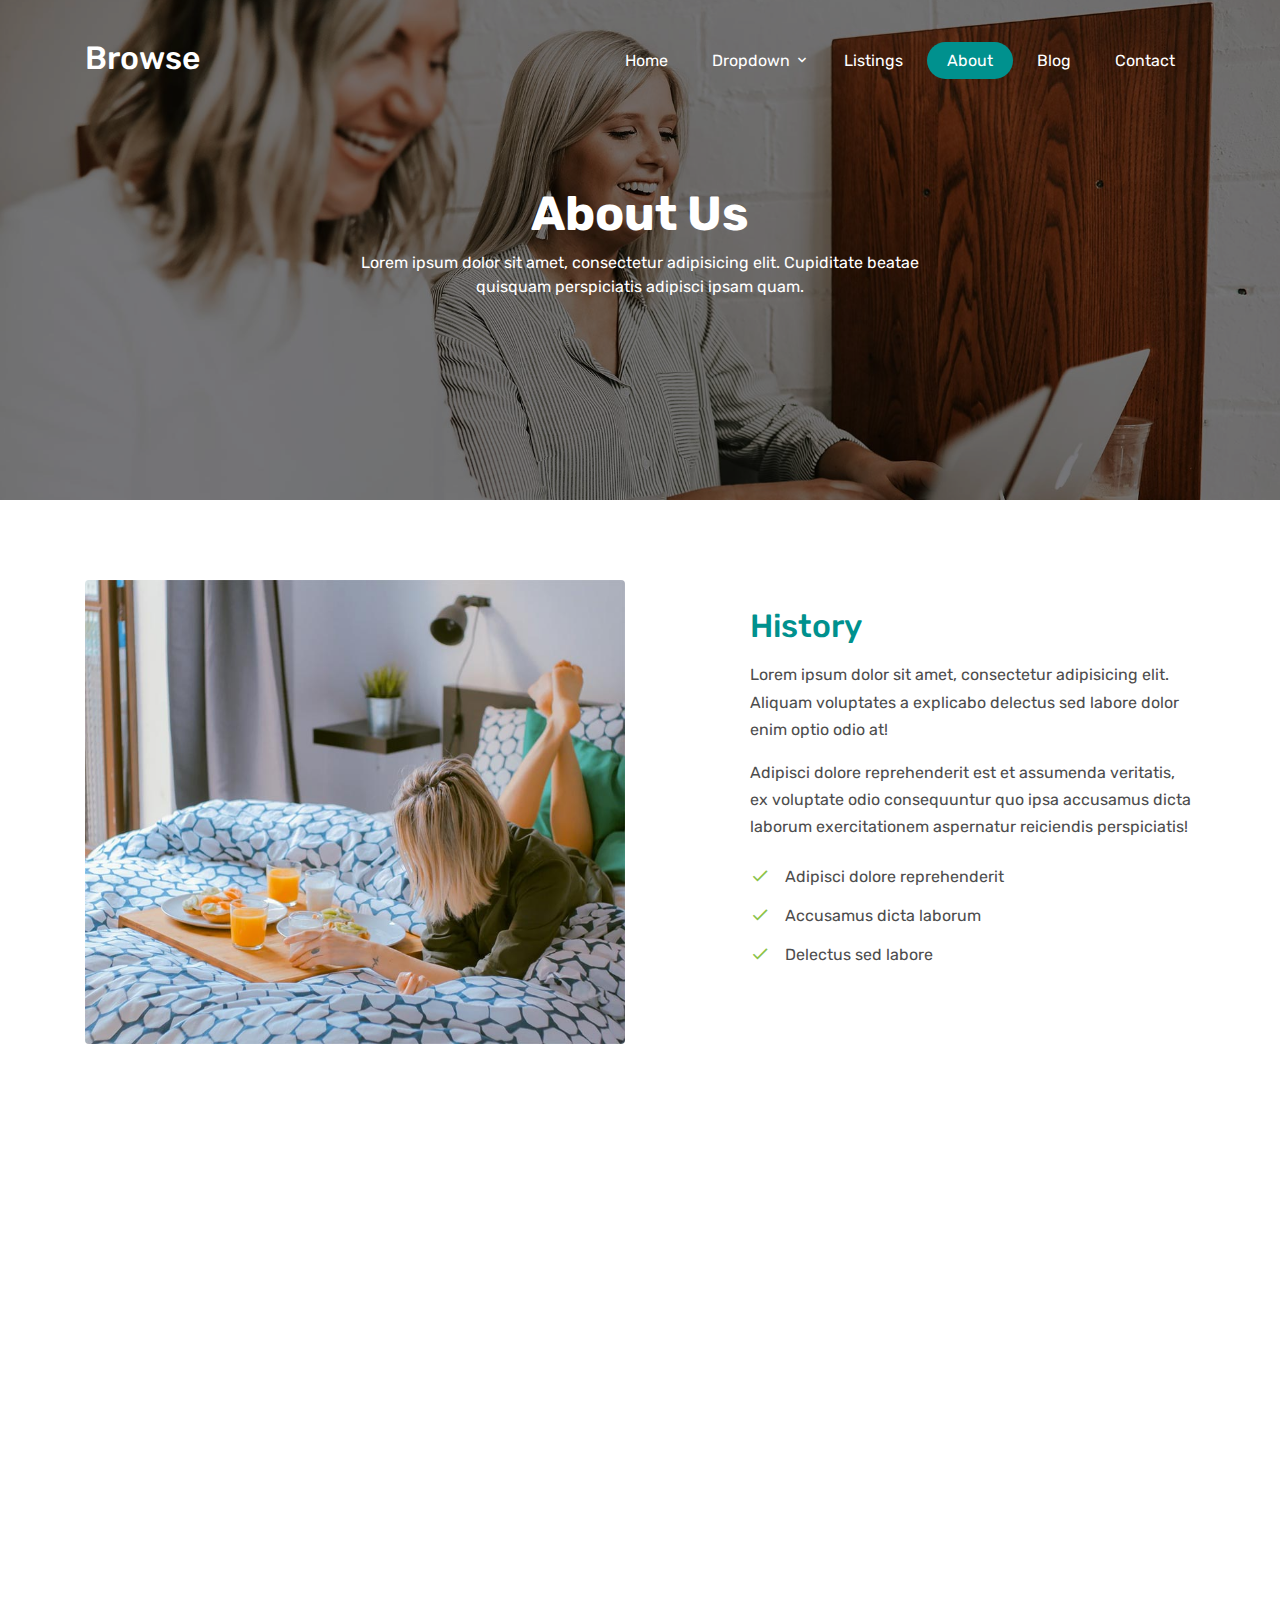
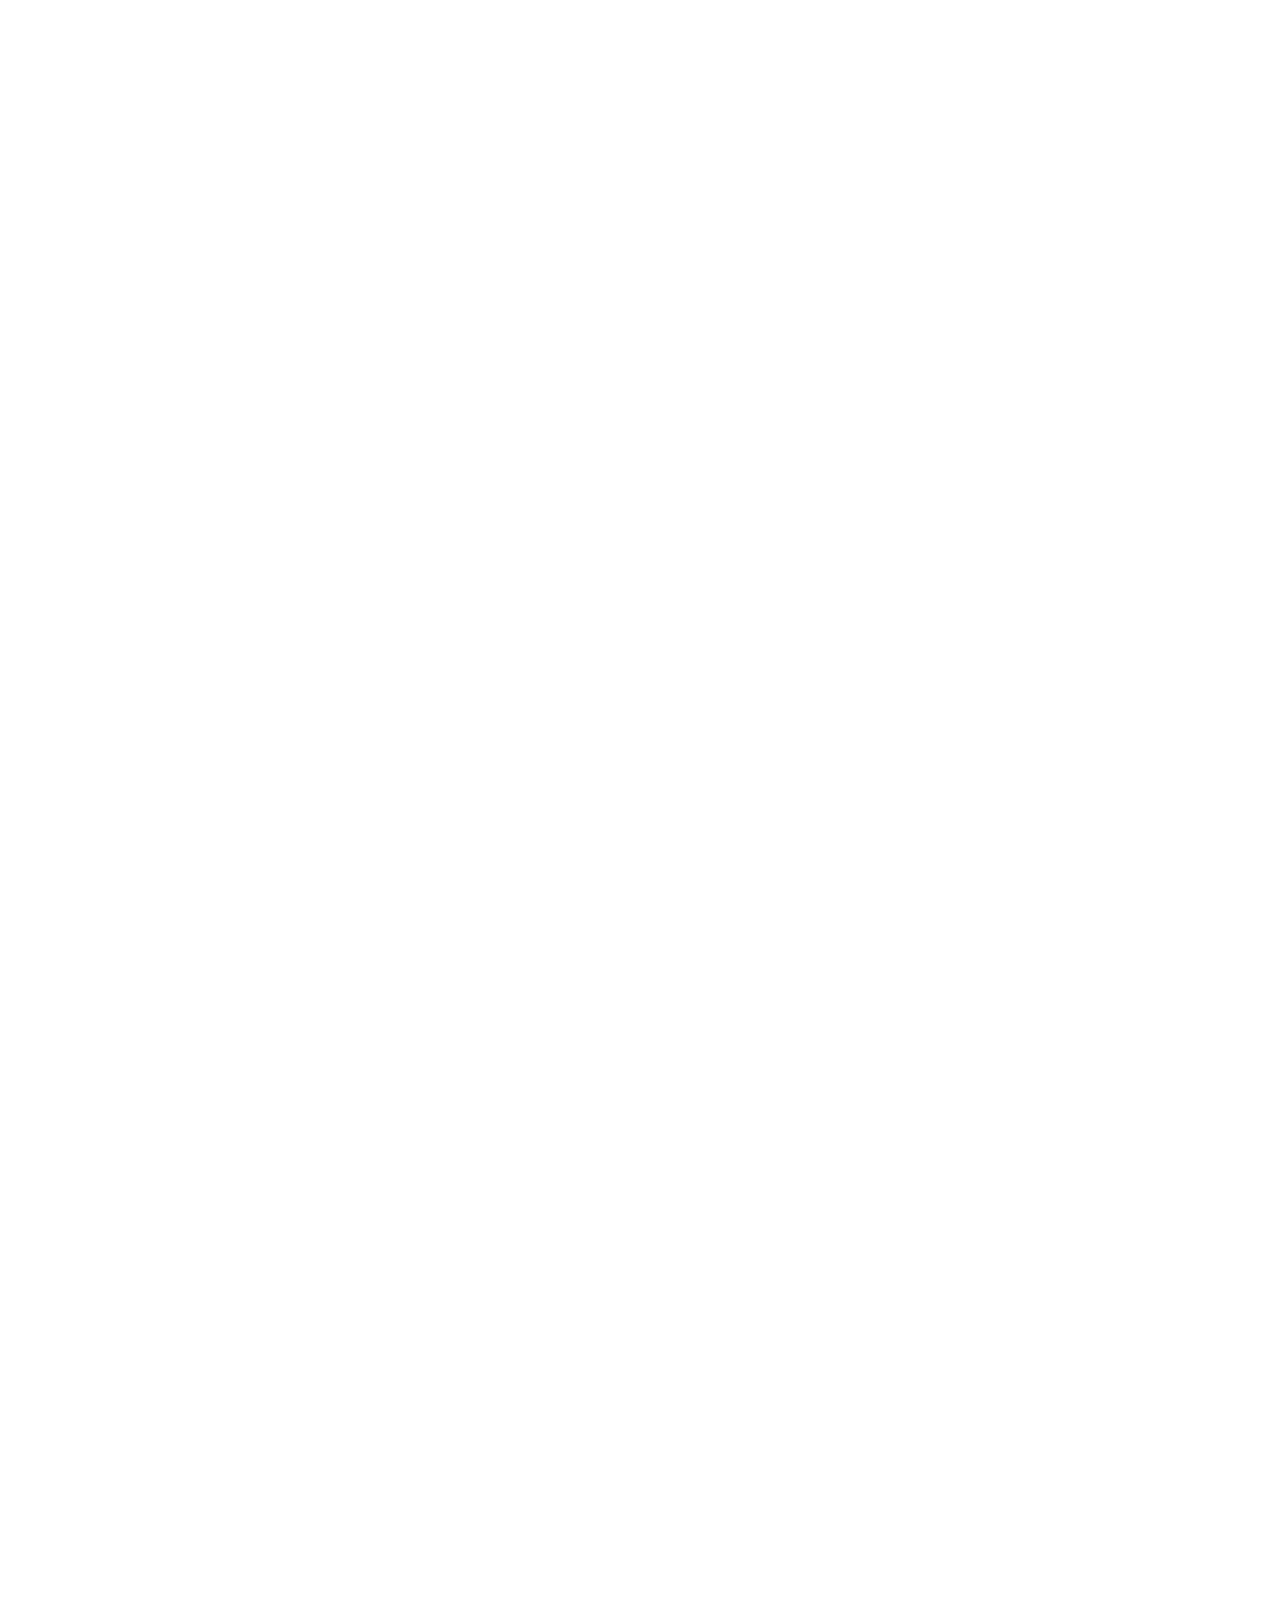
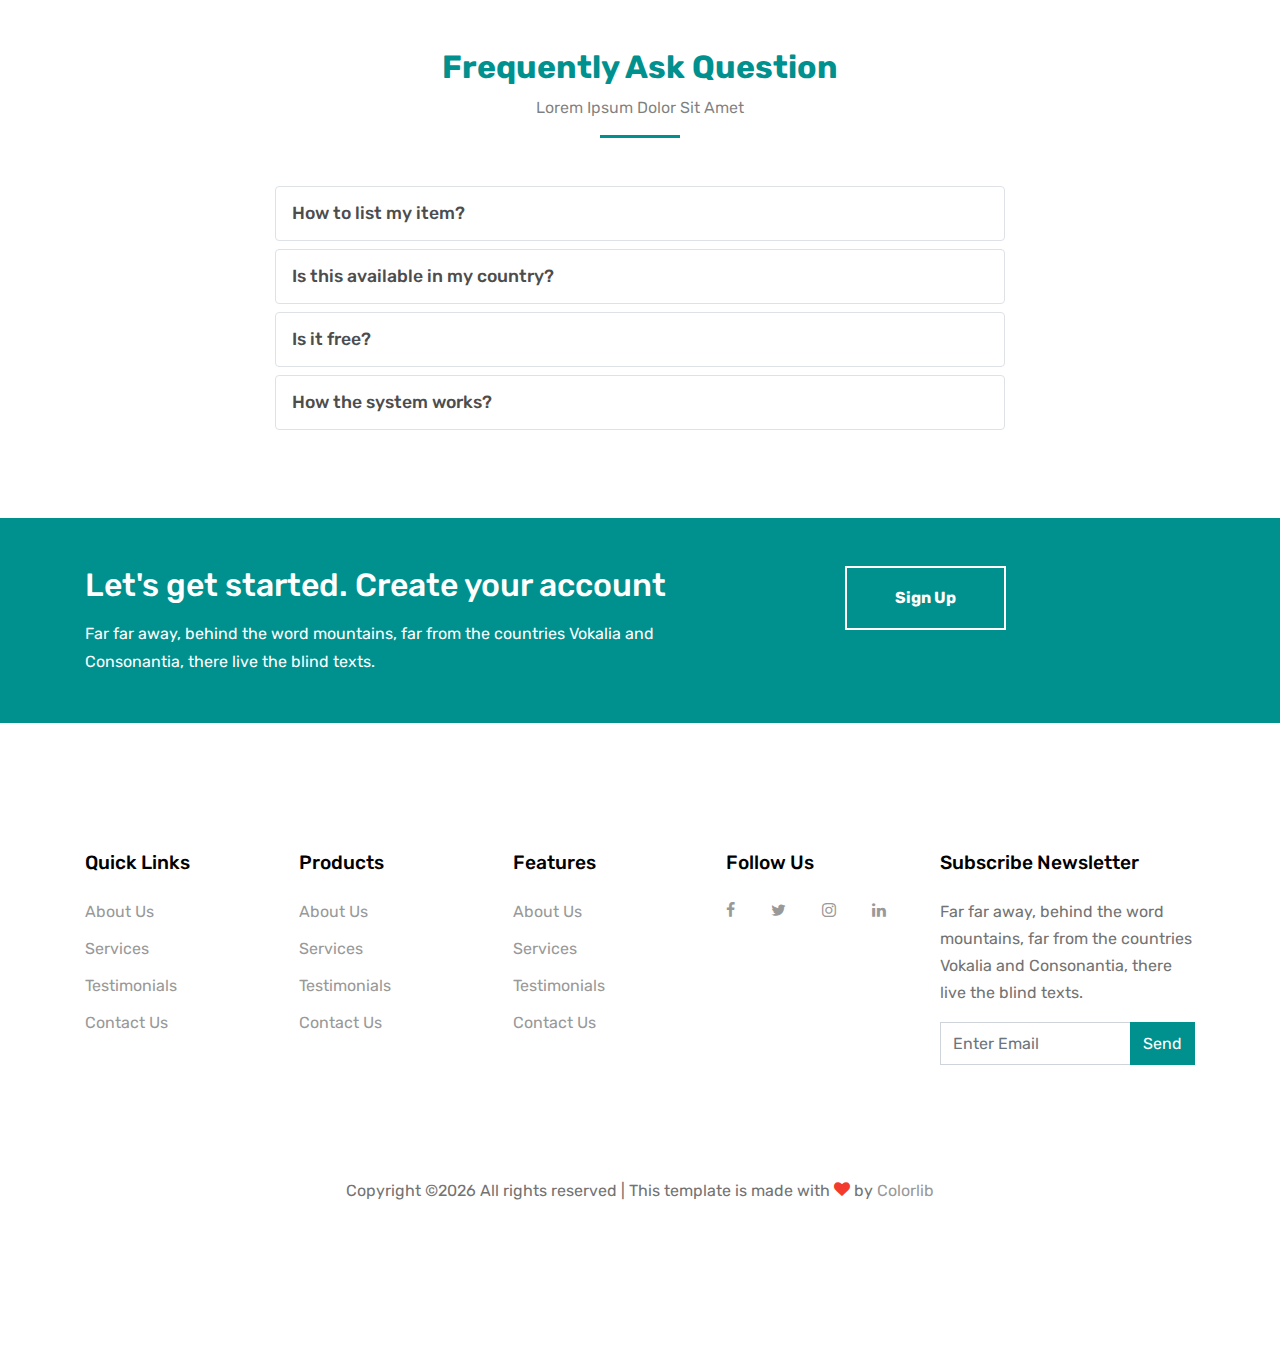
==== about.html @ 7c57302f "Push branch" ====
<!DOCTYPE html>
<html lang="en">
  <head>
    <title>Blog</title>
    <meta charset="utf-8">
    <meta name="viewport" content="width=device-width, initial-scale=1, shrink-to-fit=no">

    <link href="https://fonts.googleapis.com/css?family=Rubik:400,700" rel="stylesheet">

    <link rel="stylesheet" href="fonts/icomoon/style.css">

    <link rel="stylesheet" href="css/bootstrap.min.css">
    <link rel="stylesheet" href="css/magnific-popup.css">
    <link rel="stylesheet" href="css/jquery-ui.css">
    <link rel="stylesheet" href="css/owl.carousel.min.css">
    <link rel="stylesheet" href="css/owl.theme.default.min.css">

    <link rel="stylesheet" href="css/bootstrap-datepicker.css">

    <link rel="stylesheet" href="fonts/flaticon/font/flaticon.css">

    <link rel="stylesheet" href="css/aos.css">
    <link rel="stylesheet" href="css/rangeslider.css">

    <link rel="stylesheet" href="css/style.css">
    
  </head>
  <body>
  
  <div class="site-wrap">

    <div class="site-mobile-menu">
      <div class="site-mobile-menu-header">
        <div class="site-mobile-menu-close mt-3">
          <span class="icon-close2 js-menu-toggle"></span>
        </div>
      </div>
      <div class="site-mobile-menu-body"></div>
    </div>
    
    <header class="site-navbar" role="banner">

      <div class="container">
        <div class="row align-items-center">
          
          <div class="col-11 col-xl-2">
            <h1 class="mb-0 site-logo"><a href="index.html" class="text-white h2 mb-0">Browse</a></h1>
          </div>
          <div class="col-12 col-md-10 d-none d-xl-block">
            <nav class="site-navigation position-relative text-right" role="navigation">

              <ul class="site-menu js-clone-nav mr-auto d-none d-lg-block">
                <li><a href="index.html"><span>Home</span></a></li>
                <li class="has-children">
                  <a href="about.html"><span>Dropdown</span></a>
                  <ul class="dropdown arrow-top">
                    <li><a href="#">Menu One</a></li>
                    <li><a href="#">Menu Two</a></li>
                    <li><a href="#">Menu Three</a></li>
                    <li class="has-children">
                      <a href="#">Dropdown</a>
                      <ul class="dropdown">
                        <li><a href="#">Menu One</a></li>
                        <li><a href="#">Menu Two</a></li>
                        <li><a href="#">Menu Three</a></li>
                        <li><a href="#">Menu Four</a></li>
                      </ul>
                    </li>
                  </ul>
                </li>
                <li><a href="listings.html"><span>Listings</span></a></li>
                <li class="active"><a href="about.html"><span>About</span></a></li>
                <li><a href="blog.html"><span>Blog</span></a></li>
                <li><a href="contact.html"><span>Contact</span></a></li>
              </ul>
            </nav>
          </div>


          <div class="d-inline-block d-xl-none ml-md-0 mr-auto py-3" style="position: relative; top: 3px;"><a href="#" class="site-menu-toggle js-menu-toggle text-white"><span class="icon-menu h3"></span></a></div>

          </div>

        </div>
      </div>
      
    </header>

  

    <div class="site-blocks-cover inner-page-cover overlay" style="background-image: url(images/hero_1.jpg);" data-aos="fade" data-stellar-background-ratio="0.5">
      <div class="container">
        <div class="row align-items-center justify-content-center text-center">

          <div class="col-md-10" data-aos="fade-up" data-aos-delay="400">
            
            
            <div class="row justify-content-center">
              <div class="col-md-8 text-center">
                <h1>About Us</h1>
                <p data-aos="fade-up" data-aos-delay="100">Lorem ipsum dolor sit amet, consectetur adipisicing elit. Cupiditate beatae quisquam perspiciatis adipisci ipsam quam.</p>
              </div>
            </div>

            
          </div>
        </div>
      </div>
    </div>  

    <div class="site-section">
      <div class="container">
        <div class="row align-items-center">
          <div class="col-md-6">
            <img src="images/img_1.jpg" alt="Image" class="img-fluid rounded">
          </div>
          <div class="col-md-5 ml-auto">
            <h2 class="text-primary mb-3">History</h2>
            <p>Lorem ipsum dolor sit amet, consectetur adipisicing elit. Aliquam voluptates a explicabo delectus sed labore dolor enim optio odio at!</p>
            <p class="mb-4">Adipisci dolore reprehenderit est et assumenda veritatis, ex voluptate odio consequuntur quo ipsa accusamus dicta laborum exercitationem aspernatur reiciendis perspiciatis!</p>

            <ul class="ul-check list-unstyled success">
              <li>Adipisci dolore reprehenderit</li>
              <li>Accusamus dicta laborum</li>
              <li>Delectus sed labore</li>
            </ul>
          </div>
        </div>
      </div>
    </div>
    
    
    

    <div class="site-section "  data-aos="fade">
      <div class="container">
        <div class="row mb-5">
          <div class="col-md-8" >
            <h3>Far far away, behind the word mountains, far from the countries Vokalia and Consonantia, there live the blind texts.</h3>
          </div>
        </div>
        <div class="row mb-3">
          <div class="col-md-4 mx-auto">
            <h3>Who We Are</h3>
          </div>
        </div>
        <div class="row mb-5">
          <div class="col-md-4 ml-auto">
            <p>Far far away, behind the word mountains, far from the countries Vokalia and Consonantia, there live the blind texts. Separated they live in Bookmarksgrove right at the coast of the Semantics, a large language ocean.</p>
          </div>
          <div class="col-md-4">
            <p>A small river named Duden flows by their place and supplies it with the necessary regelialia. It is a paradisematic country, in which roasted parts of sentences fly into your mouth.</p>
          </div>
        </div>

        <div class="row mb-5">
          <div class="col-md-4 text-left border-primary">
            <h2 class="font-weight-light text-primary">Our Team</h2>
            <p class="color-black-opacity-5">Separated they live in Bookmarksgrove right at the coast of the Semantics, a large language ocean.</p>
          </div>
        </div>
        <div class="row">
          <div class="col-md-6 col-lg-6 mb-4 mb-lg-5">
            <img src="images/person_1.jpg" alt="Image" class="img-fluid mb-3">
            <h3 class="h4">Susan Horton</h3>
            <p class="caption text-primary">Founder</p>
            <p>Far far away, behind the word mountains, far from the countries Vokalia and Consonantia, there live the blind texts. Separated they live in Bookmarksgrove right at the coast of the Semantics, a large language ocean.</p>
          </div>
          <div class="col-md-6 col-lg-6 mb-4 mb-lg-5 mt-md-5">
            <img src="images/person_2.jpg" alt="Image" class="img-fluid mb-3">
            <h3 class="h4">Jonathan Kennedy</h3>
            <p class="caption text-primary">Founder</p>
            <p>A small river named Duden flows by their place and supplies it with the necessary regelialia. It is a paradisematic country, in which roasted parts of sentences fly into your mouth.</p>
          </div>
          <div class="col-md-6 col-lg-6 mb-4 mb-lg-5">
            <img src="images/person_3.jpg" alt="Image" class="img-fluid mb-3">
            <h3 class="h4">Gordon Meyer</h3>
            <p class="caption text-primary">Lead Developer</p>
          </div>
          <div class="col-md-6 col-lg-6 mb-4 mb-lg-5 mt-md-5">
            <img src="images/person_4.jpg" alt="Image" class="img-fluid mb-3">
            <h3 class="h4">Doug Hale Kennedy</h3>
            <p class="caption text-primary">ProjectManager</p>
          </div>
        </div>

      </div>
    </div>

    
    
    <div class="site-section">
      <div class="container">
        <div class="row justify-content-center mb-5">
          <div class="col-md-7 text-center border-primary">
            <h2 class="font-weight-light text-primary">Frequently Ask Question</h2>
            <p class="color-black-opacity-5">Lorem Ipsum Dolor Sit Amet</p>
          </div>
        </div>


        <div class="row justify-content-center">
          <div class="col-8">
            <div class="border p-3 rounded mb-2">
              <a data-toggle="collapse" href="#collapse-1" role="button" aria-expanded="false" aria-controls="collapse-1" class="accordion-item h5 d-block mb-0">How to list my item?</a>

              <div class="collapse" id="collapse-1">
                <div class="pt-2">
                  <p class="mb-0">Lorem ipsum dolor sit amet, consectetur adipisicing elit. Corrupti esse voluptates deleniti, ratione, suscipit quam cumque beatae, enim mollitia voluptatum velit excepturi possimus odio dolore molestiae officiis aspernatur provident praesentium.</p>
                </div>
              </div>
            </div>

            <div class="border p-3 rounded mb-2">
              <a data-toggle="collapse" href="#collapse-4" role="button" aria-expanded="false" aria-controls="collapse-4" class="accordion-item h5 d-block mb-0">Is this available in my country?</a>

              <div class="collapse" id="collapse-4">
                <div class="pt-2">
                  <p class="mb-0">Lorem ipsum dolor sit amet, consectetur adipisicing elit. Corrupti esse voluptates deleniti, ratione, suscipit quam cumque beatae, enim mollitia voluptatum velit excepturi possimus odio dolore molestiae officiis aspernatur provident praesentium.</p>
                </div>
              </div>
            </div>

            <div class="border p-3 rounded mb-2">
              <a data-toggle="collapse" href="#collapse-2" role="button" aria-expanded="false" aria-controls="collapse-2" class="accordion-item h5 d-block mb-0">Is it free?</a>

              <div class="collapse" id="collapse-2">
                <div class="pt-2">
                  <p class="mb-0">Lorem ipsum dolor sit amet, consectetur adipisicing elit. Corrupti esse voluptates deleniti, ratione, suscipit quam cumque beatae, enim mollitia voluptatum velit excepturi possimus odio dolore molestiae officiis aspernatur provident praesentium.</p>
                </div>
              </div>
            </div>

            <div class="border p-3 rounded mb-2">
              <a data-toggle="collapse" href="#collapse-3" role="button" aria-expanded="false" aria-controls="collapse-3" class="accordion-item h5 d-block mb-0">How the system works?</a>

              <div class="collapse" id="collapse-3">
                <div class="pt-2">
                  <p class="mb-0">Lorem ipsum dolor sit amet, consectetur adipisicing elit. Corrupti esse voluptates deleniti, ratione, suscipit quam cumque beatae, enim mollitia voluptatum velit excepturi possimus odio dolore molestiae officiis aspernatur provident praesentium.</p>
                </div>
              </div>
            </div>
          </div>
          
        </div>
        
      </div>
    </div>

    
    <div class="py-5 bg-primary">
      <div class="container">
        <div class="row">
          <div class="col-lg-7 mr-auto mb-4 mb-lg-0">
            <h2 class="mb-3 mt-0 text-white">Let's get started. Create your account</h2>
            <p class="mb-0 text-white">Far far away, behind the word mountains, far from the countries Vokalia and Consonantia, there live the blind texts.</p>
          </div>
          <div class="col-lg-4">
            <p class="mb-0"><a href="signup.html" class="btn btn-outline-white text-white btn-md px-5 font-weight-bold btn-md-block">Sign Up</a></p>
          </div>
        </div>
      </div>
    </div>
    
    <footer class="site-footer">
      <div class="container">
        <div class="row">
          <div class="col-md-9">
            <div class="row">
              <div class="col-md-6 mb-5 mb-lg-0 col-lg-3">
                <h2 class="footer-heading mb-4">Quick Links</h2>
                <ul class="list-unstyled">
                  <li><a href="#">About Us</a></li>
                  <li><a href="#">Services</a></li>
                  <li><a href="#">Testimonials</a></li>
                  <li><a href="#">Contact Us</a></li>
                </ul>
              </div>
              <div class="col-md-6 mb-5 mb-lg-0 col-lg-3">
                <h2 class="footer-heading mb-4">Products</h2>
                <ul class="list-unstyled">
                  <li><a href="#">About Us</a></li>
                  <li><a href="#">Services</a></li>
                  <li><a href="#">Testimonials</a></li>
                  <li><a href="#">Contact Us</a></li>
                </ul>
              </div>
              <div class="col-md-6 mb-5 mb-lg-0 col-lg-3">
                <h2 class="footer-heading mb-4">Features</h2>
                <ul class="list-unstyled">
                  <li><a href="#">About Us</a></li>
                  <li><a href="#">Services</a></li>
                  <li><a href="#">Testimonials</a></li>
                  <li><a href="#">Contact Us</a></li>
                </ul>
              </div>
              <div class="col-md-6 mb-5 mb-lg-0 col-lg-3">
                <h2 class="footer-heading mb-4">Follow Us</h2>
                <a href="#" class="pl-0 pr-3"><span class="icon-facebook"></span></a>
                <a href="#" class="pl-3 pr-3"><span class="icon-twitter"></span></a>
                <a href="#" class="pl-3 pr-3"><span class="icon-instagram"></span></a>
                <a href="#" class="pl-3 pr-3"><span class="icon-linkedin"></span></a>
              </div>
            </div>
          </div>
          <div class="col-lg-3">
            <h2 class="footer-heading mb-4">Subscribe Newsletter</h2>
            <p>Far far away, behind the word mountains, far from the countries Vokalia and Consonantia, there live the blind texts.</p>
            <form action="#" method="post">
              <div class="input-group mb-3">
                <input type="text" class="form-control bg-transparent" placeholder="Enter Email" aria-label="Enter Email" aria-describedby="button-addon2">
                <div class="input-group-append">
                  <button class="btn btn-primary text-white" type="button" id="button-addon2">Send</button>
                </div>
              </div>
            </form>
          </div>
        </div>
        <div class="row pt-5 mt-5">
          <div class="col-12 text-md-center text-left">
            <p>
            <!-- Link back to Colorlib can't be removed. Template is licensed under CC BY 3.0. -->
            Copyright &copy;<script>document.write(new Date().getFullYear());</script> All rights reserved | This template is made with <i class="icon-heart text-danger" aria-hidden="true"></i> by <a href="https://colorlib.com" target="_blank" >Colorlib</a>
            <!-- Link back to Colorlib can't be removed. Template is licensed under CC BY 3.0. -->
            </p>
          </div>
        </div>
      </div>
    </footer>
  </div>

  <script src="js/jquery-3.3.1.min.js"></script>
  <script src="js/jquery-migrate-3.0.1.min.js"></script>
  <script src="js/jquery-ui.js"></script>
  <script src="js/popper.min.js"></script>
  <script src="js/bootstrap.min.js"></script>
  <script src="js/owl.carousel.min.js"></script>
  <script src="js/jquery.stellar.min.js"></script>
  <script src="js/jquery.countdown.min.js"></script>
  <script src="js/jquery.magnific-popup.min.js"></script>
  <script src="js/bootstrap-datepicker.min.js"></script>
  <script src="js/aos.js"></script>
  <script src="js/rangeslider.min.js"></script>
  
  <script src="js/main.js"></script>
  
  </body>
</html>
---- fonts/icomoon/style.css ----
@font-face {
  font-family: 'icomoon';
  src:  url('fonts/icomoon.eot?10si43');
  src:  url('fonts/icomoon.eot?10si43#iefix') format('embedded-opentype'),
    url('fonts/icomoon.ttf?10si43') format('truetype'),
    url('fonts/icomoon.woff?10si43') format('woff'),
    url('fonts/icomoon.svg?10si43#icomoon') format('svg');
  font-weight: normal;
  font-style: normal;
}

[class^="icon-"], [class*=" icon-"] {
  /* use !important to prevent issues with browser extensions that change fonts */
  font-family: 'icomoon' !important;
  speak: none;
  font-style: normal;
  font-weight: normal;
  font-variant: normal;
  text-transform: none;
  line-height: 1;

  /* Better Font Rendering =========== */
  -webkit-font-smoothing: antialiased;
  -moz-osx-font-smoothing: grayscale;
}

.icon-asterisk:before {
  content: "\f069";
}
.icon-plus:before {
  content: "\f067";
}
.icon-question:before {
  content: "\f128";
}
.icon-minus:before {
  content: "\f068";
}
.icon-glass:before {
  content: "\f000";
}
.icon-music:before {
  content: "\f001";
}
.icon-search:before {
  content: "\f002";
}
.icon-envelope-o:before {
  content: "\f003";
}
.icon-heart:before {
  content: "\f004";
}
.icon-star:before {
  content: "\f005";
}
.icon-star-o:before {
  content: "\f006";
}
.icon-user:before {
  content: "\f007";
}
.icon-film:before {
  content: "\f008";
}
.icon-th-large:before {
  content: "\f009";
}
.icon-th:before {
  content: "\f00a";
}
.icon-th-list:before {
  content: "\f00b";
}
.icon-check:before {
  content: "\f00c";
}
.icon-close:before {
  content: "\f00d";
}
.icon-remove:before {
  content: "\f00d";
}
.icon-times:before {
  content: "\f00d";
}
.icon-search-plus:before {
  content: "\f00e";
}
.icon-search-minus:before {
  content: "\f010";
}
.icon-power-off:before {
  content: "\f011";
}
.icon-signal:before {
  content: "\f012";
}
.icon-cog:before {
  content: "\f013";
}
.icon-gear:before {
  content: "\f013";
}
.icon-trash-o:before {
  content: "\f014";
}
.icon-home:before {
  content: "\f015";
}
.icon-file-o:before {
  content: "\f016";
}
.icon-clock-o:before {
  content: "\f017";
}
.icon-road:before {
  content: "\f018";
}
.icon-download:before {
  content: "\f019";
}
.icon-arrow-circle-o-down:before {
  content: "\f01a";
}
.icon-arrow-circle-o-up:before {
  content: "\f01b";
}
.icon-inbox:before {
  content: "\f01c";
}
.icon-play-circle-o:before {
  content: "\f01d";
}
.icon-repeat:before {
  content: "\f01e";
}
.icon-rotate-right:before {
  content: "\f01e";
}
.icon-refresh:before {
  content: "\f021";
}
.icon-list-alt:before {
  content: "\f022";
}
.icon-lock:before {
  content: "\f023";
}
.icon-flag:before {
  content: "\f024";
}
.icon-headphones:before {
  content: "\f025";
}
.icon-volume-off:before {
  content: "\f026";
}
.icon-volume-down:before {
  content: "\f027";
}
.icon-volume-up:before {
  content: "\f028";
}
.icon-qrcode:before {
  content: "\f029";
}
.icon-barcode:before {
  content: "\f02a";
}
.icon-tag:before {
  content: "\f02b";
}
.icon-tags:before {
  content: "\f02c";
}
.icon-book:before {
  content: "\f02d";
}
.icon-bookmark:before {
  content: "\f02e";
}
.icon-print:before {
  content: "\f02f";
}
.icon-camera:before {
  content: "\f030";
}
.icon-font:before {
  content: "\f031";
}
.icon-bold:before {
  content: "\f032";
}
.icon-italic:before {
  content: "\f033";
}
.icon-text-height:before {
  content: "\f034";
}
.icon-text-width:before {
  content: "\f035";
}
.icon-align-left:before {
  content: "\f036";
}
.icon-align-center:before {
  content: "\f037";
}
.icon-align-right:before {
  content: "\f038";
}
.icon-align-justify:before {
  content: "\f039";
}
.icon-list:before {
  content: "\f03a";
}
.icon-dedent:before {
  content: "\f03b";
}
.icon-outdent:before {
  content: "\f03b";
}
.icon-indent:before {
  content: "\f03c";
}
.icon-video-camera:before {
  content: "\f03d";
}
.icon-image:before {
  content: "\f03e";
}
.icon-photo:before {
  content: "\f03e";
}
.icon-picture-o:before {
  content: "\f03e";
}
.icon-pencil:before {
  content: "\f040";
}
.icon-map-marker:before {
  content: "\f041";
}
.icon-adjust:before {
  content: "\f042";
}
.icon-tint:before {
  content: "\f043";
}
.icon-edit:before {
  content: "\f044";
}
.icon-pencil-square-o:before {
  content: "\f044";
}
.icon-share-square-o:before {
  content: "\f045";
}
.icon-check-square-o:before {
  content: "\f046";
}
.icon-arrows:before {
  content: "\f047";
}
.icon-step-backward:before {
  content: "\f048";
}
.icon-fast-backward:before {
  content: "\f049";
}
.icon-backward:before {
  content: "\f04a";
}
.icon-play:before {
  content: "\f04b";
}
.icon-pause:before {
  content: "\f04c";
}
.icon-stop:before {
  content: "\f04d";
}
.icon-forward:before {
  content: "\f04e";
}
.icon-fast-forward:before {
  content: "\f050";
}
.icon-step-forward:before {
  content: "\f051";
}
.icon-eject:before {
  content: "\f052";
}
.icon-chevron-left:before {
  content: "\f053";
}
.icon-chevron-right:before {
  content: "\f054";
}
.icon-plus-circle:before {
  content: "\f055";
}
.icon-minus-circle:before {
  content: "\f056";
}
.icon-times-circle:before {
  content: "\f057";
}
.icon-check-circle:before {
  content: "\f058";
}
.icon-question-circle:before {
  content: "\f059";
}
.icon-info-circle:before {
  content: "\f05a";
}
.icon-crosshairs:before {
  content: "\f05b";
}
.icon-times-circle-o:before {
  content: "\f05c";
}
.icon-check-circle-o:before {
  content: "\f05d";
}
.icon-ban:before {
  content: "\f05e";
}
.icon-arrow-left:before {
  content: "\f060";
}
.icon-arrow-right:before {
  content: "\f061";
}
.icon-arrow-up:before {
  content: "\f062";
}
.icon-arrow-down:before {
  content: "\f063";
}
.icon-mail-forward:before {
  content: "\f064";
}
.icon-share:before {
  content: "\f064";
}
.icon-expand:before {
  content: "\f065";
}
.icon-compress:before {
  content: "\f066";
}
.icon-exclamation-circle:before {
  content: "\f06a";
}
.icon-gift:before {
  content: "\f06b";
}
.icon-leaf:before {
  content: "\f06c";
}
.icon-fire:before {
  content: "\f06d";
}
.icon-eye:before {
  content: "\f06e";
}
.icon-eye-slash:before {
  content: "\f070";
}
.icon-exclamation-triangle:before {
  content: "\f071";
}
.icon-warning:before {
  content: "\f071";
}
.icon-plane:before {
  content: "\f072";
}
.icon-calendar:before {
  content: "\f073";
}
.icon-random:before {
  content: "\f074";
}
.icon-comment:before {
  content: "\f075";
}
.icon-magnet:before {
  content: "\f076";
}
.icon-chevron-up:before {
  content: "\f077";
}
.icon-chevron-down:before {
  content: "\f078";
}
.icon-retweet:before {
  content: "\f079";
}
.icon-shopping-cart:before {
  content: "\f07a";
}
.icon-folder:before {
  content: "\f07b";
}
.icon-folder-open:before {
  content: "\f07c";
}
.icon-arrows-v:before {
  content: "\f07d";
}
.icon-arrows-h:before {
  content: "\f07e";
}
.icon-bar-chart:before {
  content: "\f080";
}
.icon-bar-chart-o:before {
  content: "\f080";
}
.icon-twitter-square:before {
  content: "\f081";
}
.icon-facebook-square:before {
  content: "\f082";
}
.icon-camera-retro:before {
  content: "\f083";
}
.icon-key:before {
  content: "\f084";
}
.icon-cogs:before {
  content: "\f085";
}
.icon-gears:before {
  content: "\f085";
}
.icon-comments:before {
  content: "\f086";
}
.icon-thumbs-o-up:before {
  content: "\f087";
}
.icon-thumbs-o-down:before {
  content: "\f088";
}
.icon-star-half:before {
  content: "\f089";
}
.icon-heart-o:before {
  content: "\f08a";
}
.icon-sign-out:before {
  content: "\f08b";
}
.icon-linkedin-square:before {
  content: "\f08c";
}
.icon-thumb-tack:before {
  content: "\f08d";
}
.icon-external-link:before {
  content: "\f08e";
}
.icon-sign-in:before {
  content: "\f090";
}
.icon-trophy:before {
  content: "\f091";
}
.icon-github-square:before {
  content: "\f092";
}
.icon-upload:before {
  content: "\f093";
}
.icon-lemon-o:before {
  content: "\f094";
}
.icon-phone:before {
  content: "\f095";
}
.icon-square-o:before {
  content: "\f096";
}
.icon-bookmark-o:before {
  content: "\f097";
}
.icon-phone-square:before {
  content: "\f098";
}
.icon-twitter:before {
  content: "\f099";
}
.icon-facebook:before {
  content: "\f09a";
}
.icon-facebook-f:before {
  content: "\f09a";
}
.icon-github:before {
  content: "\f09b";
}
.icon-unlock:before {
  content: "\f09c";
}
.icon-credit-card:before {
  content: "\f09d";
}
.icon-feed:before {
  content: "\f09e";
}
.icon-rss:before {
  content: "\f09e";
}
.icon-hdd-o:before {
  content: "\f0a0";
}
.icon-bullhorn:before {
  content: "\f0a1";
}
.icon-bell-o:before {
  content: "\f0a2";
}
.icon-certificate:before {
  content: "\f0a3";
}
.icon-hand-o-right:before {
  content: "\f0a4";
}
.icon-hand-o-left:before {
  content: "\f0a5";
}
.icon-hand-o-up:before {
  content: "\f0a6";
}
.icon-hand-o-down:before {
  content: "\f0a7";
}
.icon-arrow-circle-left:before {
  content: "\f0a8";
}
.icon-arrow-circle-right:before {
  content: "\f0a9";
}
.icon-arrow-circle-up:before {
  content: "\f0aa";
}
.icon-arrow-circle-down:before {
  content: "\f0ab";
}
.icon-globe:before {
  content: "\f0ac";
}
.icon-wrench:before {
  content: "\f0ad";
}
.icon-tasks:before {
  content: "\f0ae";
}
.icon-filter:before {
  content: "\f0b0";
}
.icon-briefcase:before {
  content: "\f0b1";
}
.icon-arrows-alt:before {
  content: "\f0b2";
}
.icon-group:before {
  content: "\f0c0";
}
.icon-users:before {
  content: "\f0c0";
}
.icon-chain:before {
  content: "\f0c1";
}
.icon-link:before {
  content: "\f0c1";
}
.icon-cloud:before {
  content: "\f0c2";
}
.icon-flask:before {
  content: "\f0c3";
}
.icon-cut:before {
  content: "\f0c4";
}
.icon-scissors:before {
  content: "\f0c4";
}
.icon-copy:before {
  content: "\f0c5";
}
.icon-files-o:before {
  content: "\f0c5";
}
.icon-paperclip:before {
  content: "\f0c6";
}
.icon-floppy-o:before {
  content: "\f0c7";
}
.icon-save:before {
  content: "\f0c7";
}
.icon-square:before {
  content: "\f0c8";
}
.icon-bars:before {
  content: "\f0c9";
}
.icon-navicon:before {
  content: "\f0c9";
}
.icon-reorder:before {
  content: "\f0c9";
}
.icon-list-ul:before {
  content: "\f0ca";
}
.icon-list-ol:before {
  content: "\f0cb";
}
.icon-strikethrough:before {
  content: "\f0cc";
}
.icon-underline:before {
  content: "\f0cd";
}
.icon-table:before {
  content: "\f0ce";
}
.icon-magic:before {
  content: "\f0d0";
}
.icon-truck:before {
  content: "\f0d1";
}
.icon-pinterest:before {
  content: "\f0d2";
}
.icon-pinterest-square:before {
  content: "\f0d3";
}
.icon-google-plus-square:before {
  content: "\f0d4";
}
.icon-google-plus:before {
  content: "\f0d5";
}
.icon-money:before {
  content: "\f0d6";
}
.icon-caret-down:before {
  content: "\f0d7";
}
.icon-caret-up:before {
  content: "\f0d8";
}
.icon-caret-left:before {
  content: "\f0d9";
}
.icon-caret-right:before {
  content: "\f0da";
}
.icon-columns:before {
  content: "\f0db";
}
.icon-sort:before {
  content: "\f0dc";
}
.icon-unsorted:before {
  content: "\f0dc";
}
.icon-sort-desc:before {
  content: "\f0dd";
}
.icon-sort-down:before {
  content: "\f0dd";
}
.icon-sort-asc:before {
  content: "\f0de";
}
.icon-sort-up:before {
  content: "\f0de";
}
.icon-envelope:before {
  content: "\f0e0";
}
.icon-linkedin:before {
  content: "\f0e1";
}
.icon-rotate-left:before {
  content: "\f0e2";
}
.icon-undo:before {
  content: "\f0e2";
}
.icon-gavel:before {
  content: "\f0e3";
}
.icon-legal:before {
  content: "\f0e3";
}
.icon-dashboard:before {
  content: "\f0e4";
}
.icon-tachometer:before {
  content: "\f0e4";
}
.icon-comment-o:before {
  content: "\f0e5";
}
.icon-comments-o:before {
  content: "\f0e6";
}
.icon-bolt:before {
  content: "\f0e7";
}
.icon-flash:before {
  content: "\f0e7";
}
.icon-sitemap:before {
  content: "\f0e8";
}
.icon-umbrella:before {
  content: "\f0e9";
}
.icon-clipboard:before {
  content: "\f0ea";
}
.icon-paste:before {
  content: "\f0ea";
}
.icon-lightbulb-o:before {
  content: "\f0eb";
}
.icon-exchange:before {
  content: "\f0ec";
}
.icon-cloud-download:before {
  content: "\f0ed";
}
.icon-cloud-upload:before {
  content: "\f0ee";
}
.icon-user-md:before {
  content: "\f0f0";
}
.icon-stethoscope:before {
  content: "\f0f1";
}
.icon-suitcase:before {
  content: "\f0f2";
}
.icon-bell:before {
  content: "\f0f3";
}
.icon-coffee:before {
  content: "\f0f4";
}
.icon-cutlery:before {
  content: "\f0f5";
}
.icon-file-text-o:before {
  content: "\f0f6";
}
.icon-building-o:before {
  content: "\f0f7";
}
.icon-hospital-o:before {
  content: "\f0f8";
}
.icon-ambulance:before {
  content: "\f0f9";
}
.icon-medkit:before {
  content: "\f0fa";
}
.icon-fighter-jet:before {
  content: "\f0fb";
}
.icon-beer:before {
  content: "\f0fc";
}
.icon-h-square:before {
  content: "\f0fd";
}
.icon-plus-square:before {
  content: "\f0fe";
}
.icon-angle-double-left:before {
  content: "\f100";
}
.icon-angle-double-right:before {
  content: "\f101";
}
.icon-angle-double-up:before {
  content: "\f102";
}
.icon-angle-double-down:before {
  content: "\f103";
}
.icon-angle-left:before {
  content: "\f104";
}
.icon-angle-right:before {
  content: "\f105";
}
.icon-angle-up:before {
  content: "\f106";
}
.icon-angle-down:before {
  content: "\f107";
}
.icon-desktop:before {
  content: "\f108";
}
.icon-laptop:before {
  content: "\f109";
}
.icon-tablet:before {
  content: "\f10a";
}
.icon-mobile:before {
  content: "\f10b";
}
.icon-mobile-phone:before {
  content: "\f10b";
}
.icon-circle-o:before {
  content: "\f10c";
}
.icon-quote-left:before {
  content: "\f10d";
}
.icon-quote-right:before {
  content: "\f10e";
}
.icon-spinner:before {
  content: "\f110";
}
.icon-circle:before {
  content: "\f111";
}
.icon-mail-reply:before {
  content: "\f112";
}
.icon-reply:before {
  content: "\f112";
}
.icon-github-alt:before {
  content: "\f113";
}
.icon-folder-o:before {
  content: "\f114";
}
.icon-folder-open-o:before {
  content: "\f115";
}
.icon-smile-o:before {
  content: "\f118";
}
.icon-frown-o:before {
  content: "\f119";
}
.icon-meh-o:before {
  content: "\f11a";
}
.icon-gamepad:before {
  content: "\f11b";
}
.icon-keyboard-o:before {
  content: "\f11c";
}
.icon-flag-o:before {
  content: "\f11d";
}
.icon-flag-checkered:before {
  content: "\f11e";
}
.icon-terminal:before {
  content: "\f120";
}
.icon-code:before {
  content: "\f121";
}
.icon-mail-reply-all:before {
  content: "\f122";
}
.icon-reply-all:before {
  content: "\f122";
}
.icon-star-half-empty:before {
  content: "\f123";
}
.icon-star-half-full:before {
  content: "\f123";
}
.icon-star-half-o:before {
  content: "\f123";
}
.icon-location-arrow:before {
  content: "\f124";
}
.icon-crop:before {
  content: "\f125";
}
.icon-code-fork:before {
  content: "\f126";
}
.icon-chain-broken:before {
  content: "\f127";
}
.icon-unlink:before {
  content: "\f127";
}
.icon-info:before {
  content: "\f129";
}
.icon-exclamation:before {
  content: "\f12a";
}
.icon-superscript:before {
  content: "\f12b";
}
.icon-subscript:before {
  content: "\f12c";
}
.icon-eraser:before {
  content: "\f12d";
}
.icon-puzzle-piece:before {
  content: "\f12e";
}
.icon-microphone:before {
  content: "\f130";
}
.icon-microphone-slash:before {
  content: "\f131";
}
.icon-shield:before {
  content: "\f132";
}
.icon-calendar-o:before {
  content: "\f133";
}
.icon-fire-extinguisher:before {
  content: "\f134";
}
.icon-rocket:before {
  content: "\f135";
}
.icon-maxcdn:before {
  content: "\f136";
}
.icon-chevron-circle-left:before {
  content: "\f137";
}
.icon-chevron-circle-right:before {
  content: "\f138";
}
.icon-chevron-circle-up:before {
  content: "\f139";
}
.icon-chevron-circle-down:before {
  content: "\f13a";
}
.icon-html5:before {
  content: "\f13b";
}
.icon-css3:before {
  content: "\f13c";
}
.icon-anchor:before {
  content: "\f13d";
}
.icon-unlock-alt:before {
  content: "\f13e";
}
.icon-bullseye:before {
  content: "\f140";
}
.icon-ellipsis-h:before {
  content: "\f141";
}
.icon-ellipsis-v:before {
  content: "\f142";
}
.icon-rss-square:before {
  content: "\f143";
}
.icon-play-circle:before {
  content: "\f144";
}
.icon-ticket:before {
  content: "\f145";
}
.icon-minus-square:before {
  content: "\f146";
}
.icon-minus-square-o:before {
  content: "\f147";
}
.icon-level-up:before {
  content: "\f148";
}
.icon-level-down:before {
  content: "\f149";
}
.icon-check-square:before {
  content: "\f14a";
}
.icon-pencil-square:before {
  content: "\f14b";
}
.icon-external-link-square:before {
  content: "\f14c";
}
.icon-share-square:before {
  content: "\f14d";
}
.icon-compass:before {
  content: "\f14e";
}
.icon-caret-square-o-down:before {
  content: "\f150";
}
.icon-toggle-down:before {
  content: "\f150";
}
.icon-caret-square-o-up:before {
  content: "\f151";
}
.icon-toggle-up:before {
  content: "\f151";
}
.icon-caret-square-o-right:before {
  content: "\f152";
}
.icon-toggle-right:before {
  content: "\f152";
}
.icon-eur:before {
  content: "\f153";
}
.icon-euro:before {
  content: "\f153";
}
.icon-gbp:before {
  content: "\f154";
}
.icon-dollar:before {
  content: "\f155";
}
.icon-usd:before {
  content: "\f155";
}
.icon-inr:before {
  content: "\f156";
}
.icon-rupee:before {
  content: "\f156";
}
.icon-cny:before {
  content: "\f157";
}
.icon-jpy:before {
  content: "\f157";
}
.icon-rmb:before {
  content: "\f157";
}
.icon-yen:before {
  content: "\f157";
}
.icon-rouble:before {
  content: "\f158";
}
.icon-rub:before {
  content: "\f158";
}
.icon-ruble:before {
  content: "\f158";
}
.icon-krw:before {
  content: "\f159";
}
.icon-won:before {
  content: "\f159";
}
.icon-bitcoin:before {
  content: "\f15a";
}
.icon-btc:before {
  content: "\f15a";
}
.icon-file:before {
  content: "\f15b";
}
.icon-file-text:before {
  content: "\f15c";
}
.icon-sort-alpha-asc:before {
  content: "\f15d";
}
.icon-sort-alpha-desc:before {
  content: "\f15e";
}
.icon-sort-amount-asc:before {
  content: "\f160";
}
.icon-sort-amount-desc:before {
  content: "\f161";
}
.icon-sort-numeric-asc:before {
  content: "\f162";
}
.icon-sort-numeric-desc:before {
  content: "\f163";
}
.icon-thumbs-up:before {
  content: "\f164";
}
.icon-thumbs-down:before {
  content: "\f165";
}
.icon-youtube-square:before {
  content: "\f166";
}
.icon-youtube:before {
  content: "\f167";
}
.icon-xing:before {
  content: "\f168";
}
.icon-xing-square:before {
  content: "\f169";
}
.icon-youtube-play:before {
  content: "\f16a";
}
.icon-dropbox:before {
  content: "\f16b";
}
.icon-stack-overflow:before {
  content: "\f16c";
}
.icon-instagram:before {
  content: "\f16d";
}
.icon-flickr:before {
  content: "\f16e";
}
.icon-adn:before {
  content: "\f170";
}
.icon-bitbucket:before {
  content: "\f171";
}
.icon-bitbucket-square:before {
  content: "\f172";
}
.icon-tumblr:before {
  content: "\f173";
}
.icon-tumblr-square:before {
  content: "\f174";
}
.icon-long-arrow-down:before {
  content: "\f175";
}
.icon-long-arrow-up:before {
  content: "\f176";
}
.icon-long-arrow-left:before {
  content: "\f177";
}
.icon-long-arrow-right:before {
  content: "\f178";
}
.icon-apple:before {
  content: "\f179";
}
.icon-windows:before {
  content: "\f17a";
}
.icon-android:before {
  content: "\f17b";
}
.icon-linux:before {
  content: "\f17c";
}
.icon-dribbble:before {
  content: "\f17d";
}
.icon-skype:before {
  content: "\f17e";
}
.icon-foursquare:before {
  content: "\f180";
}
.icon-trello:before {
  content: "\f181";
}
.icon-female:before {
  content: "\f182";
}
.icon-male:before {
  content: "\f183";
}
.icon-gittip:before {
  content: "\f184";
}
.icon-gratipay:before {
  content: "\f184";
}
.icon-sun-o:before {
  content: "\f185";
}
.icon-moon-o:before {
  content: "\f186";
}
.icon-archive:before {
  content: "\f187";
}
.icon-bug:before {
  content: "\f188";
}
.icon-vk:before {
  content: "\f189";
}
.icon-weibo:before {
  content: "\f18a";
}
.icon-renren:before {
  content: "\f18b";
}
.icon-pagelines:before {
  content: "\f18c";
}
.icon-stack-exchange:before {
  content: "\f18d";
}
.icon-arrow-circle-o-right:before {
  content: "\f18e";
}
.icon-arrow-circle-o-left:before {
  content: "\f190";
}
.icon-caret-square-o-left:before {
  content: "\f191";
}
.icon-toggle-left:before {
  content: "\f191";
}
.icon-dot-circle-o:before {
  content: "\f192";
}
.icon-wheelchair:before {
  content: "\f193";
}
.icon-vimeo-square:before {
  content: "\f194";
}
.icon-try:before {
  content: "\f195";
}
.icon-turkish-lira:before {
  content: "\f195";
}
.icon-plus-square-o:before {
  content: "\f196";
}
.icon-space-shuttle:before {
  content: "\f197";
}
.icon-slack:before {
  content: "\f198";
}
.icon-envelope-square:before {
  content: "\f199";
}
.icon-wordpress:before {
  content: "\f19a";
}
.icon-openid:before {
  content: "\f19b";
}
.icon-bank:before {
  content: "\f19c";
}
.icon-institution:before {
  content: "\f19c";
}
.icon-university:before {
  content: "\f19c";
}
.icon-graduation-cap:before {
  content: "\f19d";
}
.icon-mortar-board:before {
  content: "\f19d";
}
.icon-yahoo:before {
  content: "\f19e";
}
.icon-google:before {
  content: "\f1a0";
}
.icon-reddit:before {
  content: "\f1a1";
}
.icon-reddit-square:before {
  content: "\f1a2";
}
.icon-stumbleupon-circle:before {
  content: "\f1a3";
}
.icon-stumbleupon:before {
  content: "\f1a4";
}
.icon-delicious:before {
  content: "\f1a5";
}
.icon-digg:before {
  content: "\f1a6";
}
.icon-pied-piper-pp:before {
  content: "\f1a7";
}
.icon-pied-piper-alt:before {
  content: "\f1a8";
}
.icon-drupal:before {
  content: "\f1a9";
}
.icon-joomla:before {
  content: "\f1aa";
}
.icon-language:before {
  content: "\f1ab";
}
.icon-fax:before {
  content: "\f1ac";
}
.icon-building:before {
  content: "\f1ad";
}
.icon-child:before {
  content: "\f1ae";
}
.icon-paw:before {
  content: "\f1b0";
}
.icon-spoon:before {
  content: "\f1b1";
}
.icon-cube:before {
  content: "\f1b2";
}
.icon-cubes:before {
  content: "\f1b3";
}
.icon-behance:before {
  content: "\f1b4";
}
.icon-behance-square:before {
  content: "\f1b5";
}
.icon-steam:before {
  content: "\f1b6";
}
.icon-steam-square:before {
  content: "\f1b7";
}
.icon-recycle:before {
  content: "\f1b8";
}
.icon-automobile:before {
  content: "\f1b9";
}
.icon-car:before {
  content: "\f1b9";
}
.icon-cab:before {
  content: "\f1ba";
}
.icon-taxi:before {
  content: "\f1ba";
}
.icon-tree:before {
  content: "\f1bb";
}
.icon-spotify:before {
  content: "\f1bc";
}
.icon-deviantart:before {
  content: "\f1bd";
}
.icon-soundcloud:before {
  content: "\f1be";
}
.icon-database:before {
  content: "\f1c0";
}
.icon-file-pdf-o:before {
  content: "\f1c1";
}
.icon-file-word-o:before {
  content: "\f1c2";
}
.icon-file-excel-o:before {
  content: "\f1c3";
}
.icon-file-powerpoint-o:before {
  content: "\f1c4";
}
.icon-file-image-o:before {
  content: "\f1c5";
}
.icon-file-photo-o:before {
  content: "\f1c5";
}
.icon-file-picture-o:before {
  content: "\f1c5";
}
.icon-file-archive-o:before {
  content: "\f1c6";
}
.icon-file-zip-o:before {
  content: "\f1c6";
}
.icon-file-audio-o:before {
  content: "\f1c7";
}
.icon-file-sound-o:before {
  content: "\f1c7";
}
.icon-file-movie-o:before {
  content: "\f1c8";
}
.icon-file-video-o:before {
  content: "\f1c8";
}
.icon-file-code-o:before {
  content: "\f1c9";
}
.icon-vine:before {
  content: "\f1ca";
}
.icon-codepen:before {
  content: "\f1cb";
}
.icon-jsfiddle:before {
  content: "\f1cc";
}
.icon-life-bouy:before {
  content: "\f1cd";
}
.icon-life-buoy:before {
  content: "\f1cd";
}
.icon-life-ring:before {
  content: "\f1cd";
}
.icon-life-saver:before {
  content: "\f1cd";
}
.icon-support:before {
  content: "\f1cd";
}
.icon-circle-o-notch:before {
  content: "\f1ce";
}
.icon-ra:before {
  content: "\f1d0";
}
.icon-rebel:before {
  content: "\f1d0";
}
.icon-resistance:before {
  content: "\f1d0";
}
.icon-empire:before {
  content: "\f1d1";
}
.icon-ge:before {
  content: "\f1d1";
}
.icon-git-square:before {
  content: "\f1d2";
}
.icon-git:before {
  content: "\f1d3";
}
.icon-hacker-news:before {
  content: "\f1d4";
}
.icon-y-combinator-square:before {
  content: "\f1d4";
}
.icon-yc-square:before {
  content: "\f1d4";
}
.icon-tencent-weibo:before {
  content: "\f1d5";
}
.icon-qq:before {
  content: "\f1d6";
}
.icon-wechat:before {
  content: "\f1d7";
}
.icon-weixin:before {
  content: "\f1d7";
}
.icon-paper-plane:before {
  content: "\f1d8";
}
.icon-send:before {
  content: "\f1d8";
}
.icon-paper-plane-o:before {
  content: "\f1d9";
}
.icon-send-o:before {
  content: "\f1d9";
}
.icon-history:before {
  content: "\f1da";
}
.icon-circle-thin:before {
  content: "\f1db";
}
.icon-header:before {
  content: "\f1dc";
}
.icon-paragraph:before {
  content: "\f1dd";
}
.icon-sliders:before {
  content: "\f1de";
}
.icon-share-alt:before {
  content: "\f1e0";
}
.icon-share-alt-square:before {
  content: "\f1e1";
}
.icon-bomb:before {
  content: "\f1e2";
}
.icon-futbol-o:before {
  content: "\f1e3";
}
.icon-soccer-ball-o:before {
  content: "\f1e3";
}
.icon-tty:before {
  content: "\f1e4";
}
.icon-binoculars:before {
  content: "\f1e5";
}
.icon-plug:before {
  content: "\f1e6";
}
.icon-slideshare:before {
  content: "\f1e7";
}
.icon-twitch:before {
  content: "\f1e8";
}
.icon-yelp:before {
  content: "\f1e9";
}
.icon-newspaper-o:before {
  content: "\f1ea";
}
.icon-wifi:before {
  content: "\f1eb";
}
.icon-calculator:before {
  content: "\f1ec";
}
.icon-paypal:before {
  content: "\f1ed";
}
.icon-google-wallet:before {
  content: "\f1ee";
}
.icon-cc-visa:before {
  content: "\f1f0";
}
.icon-cc-mastercard:before {
  content: "\f1f1";
}
.icon-cc-discover:before {
  content: "\f1f2";
}
.icon-cc-amex:before {
  content: "\f1f3";
}
.icon-cc-paypal:before {
  content: "\f1f4";
}
.icon-cc-stripe:before {
  content: "\f1f5";
}
.icon-bell-slash:before {
  content: "\f1f6";
}
.icon-bell-slash-o:before {
  content: "\f1f7";
}
.icon-trash:before {
  content: "\f1f8";
}
.icon-copyright:before {
  content: "\f1f9";
}
.icon-at:before {
  content: "\f1fa";
}
.icon-eyedropper:before {
  content: "\f1fb";
}
.icon-paint-brush:before {
  content: "\f1fc";
}
.icon-birthday-cake:before {
  content: "\f1fd";
}
.icon-area-chart:before {
  content: "\f1fe";
}
.icon-pie-chart:before {
  content: "\f200";
}
.icon-line-chart:before {
  content: "\f201";
}
.icon-lastfm:before {
  content: "\f202";
}
.icon-lastfm-square:before {
  content: "\f203";
}
.icon-toggle-off:before {
  content: "\f204";
}
.icon-toggle-on:before {
  content: "\f205";
}
.icon-bicycle:before {
  content: "\f206";
}
.icon-bus:before {
  content: "\f207";
}
.icon-ioxhost:before {
  content: "\f208";
}
.icon-angellist:before {
  content: "\f209";
}
.icon-cc:before {
  content: "\f20a";
}
.icon-ils:before {
  content: "\f20b";
}
.icon-shekel:before {
  content: "\f20b";
}
.icon-sheqel:before {
  content: "\f20b";
}
.icon-meanpath:before {
  content: "\f20c";
}
.icon-buysellads:before {
  content: "\f20d";
}
.icon-connectdevelop:before {
  content: "\f20e";
}
.icon-dashcube:before {
  content: "\f210";
}
.icon-forumbee:before {
  content: "\f211";
}
.icon-leanpub:before {
  content: "\f212";
}
.icon-sellsy:before {
  content: "\f213";
}
.icon-shirtsinbulk:before {
  content: "\f214";
}
.icon-simplybuilt:before {
  content: "\f215";
}
.icon-skyatlas:before {
  content: "\f216";
}
.icon-cart-plus:before {
  content: "\f217";
}
.icon-cart-arrow-down:before {
  content: "\f218";
}
.icon-diamond:before {
  content: "\f219";
}
.icon-ship:before {
  content: "\f21a";
}
.icon-user-secret:before {
  content: "\f21b";
}
.icon-motorcycle:before {
  content: "\f21c";
}
.icon-street-view:before {
  content: "\f21d";
}
.icon-heartbeat:before {
  content: "\f21e";
}
.icon-venus:before {
  content: "\f221";
}
.icon-mars:before {
  content: "\f222";
}
.icon-mercury:before {
  content: "\f223";
}
.icon-intersex:before {
  content: "\f224";
}
.icon-transgender:before {
  content: "\f224";
}
.icon-transgender-alt:before {
  content: "\f225";
}
.icon-venus-double:before {
  content: "\f226";
}
.icon-mars-double:before {
  content: "\f227";
}
.icon-venus-mars:before {
  content: "\f228";
}
.icon-mars-stroke:before {
  content: "\f229";
}
.icon-mars-stroke-v:before {
  content: "\f22a";
}
.icon-mars-stroke-h:before {
  content: "\f22b";
}
.icon-neuter:before {
  content: "\f22c";
}
.icon-genderless:before {
  content: "\f22d";
}
.icon-facebook-official:before {
  content: "\f230";
}
.icon-pinterest-p:before {
  content: "\f231";
}
.icon-whatsapp:before {
  content: "\f232";
}
.icon-server:before {
  content: "\f233";
}
.icon-user-plus:before {
  content: "\f234";
}
.icon-user-times:before {
  content: "\f235";
}
.icon-bed:before {
  content: "\f236";
}
.icon-hotel:before {
  content: "\f236";
}
.icon-viacoin:before {
  content: "\f237";
}
.icon-train:before {
  content: "\f238";
}
.icon-subway:before {
  content: "\f239";
}
.icon-medium:before {
  content: "\f23a";
}
.icon-y-combinator:before {
  content: "\f23b";
}
.icon-yc:before {
  content: "\f23b";
}
.icon-optin-monster:before {
  content: "\f23c";
}
.icon-opencart:before {
  content: "\f23d";
}
.icon-expeditedssl:before {
  content: "\f23e";
}
.icon-battery:before {
  content: "\f240";
}
.icon-battery-4:before {
  content: "\f240";
}
.icon-battery-full:before {
  content: "\f240";
}
.icon-battery-3:before {
  content: "\f241";
}
.icon-battery-three-quarters:before {
  content: "\f241";
}
.icon-battery-2:before {
  content: "\f242";
}
.icon-battery-half:before {
  content: "\f242";
}
.icon-battery-1:before {
  content: "\f243";
}
.icon-battery-quarter:before {
  content: "\f243";
}
.icon-battery-0:before {
  content: "\f244";
}
.icon-battery-empty:before {
  content: "\f244";
}
.icon-mouse-pointer:before {
  content: "\f245";
}
.icon-i-cursor:before {
  content: "\f246";
}
.icon-object-group:before {
  content: "\f247";
}
.icon-object-ungroup:before {
  content: "\f248";
}
.icon-sticky-note:before {
  content: "\f249";
}
.icon-sticky-note-o:before {
  content: "\f24a";
}
.icon-cc-jcb:before {
  content: "\f24b";
}
.icon-cc-diners-club:before {
  content: "\f24c";
}
.icon-clone:before {
  content: "\f24d";
}
.icon-balance-scale:before {
  content: "\f24e";
}
.icon-hourglass-o:before {
  content: "\f250";
}
.icon-hourglass-1:before {
  content: "\f251";
}
.icon-hourglass-start:before {
  content: "\f251";
}
.icon-hourglass-2:before {
  content: "\f252";
}
.icon-hourglass-half:before {
  content: "\f252";
}
.icon-hourglass-3:before {
  content: "\f253";
}
.icon-hourglass-end:before {
  content: "\f253";
}
.icon-hourglass:before {
  content: "\f254";
}
.icon-hand-grab-o:before {
  content: "\f255";
}
.icon-hand-rock-o:before {
  content: "\f255";
}
.icon-hand-paper-o:before {
  content: "\f256";
}
.icon-hand-stop-o:before {
  content: "\f256";
}
.icon-hand-scissors-o:before {
  content: "\f257";
}
.icon-hand-lizard-o:before {
  content: "\f258";
}
.icon-hand-spock-o:before {
  content: "\f259";
}
.icon-hand-pointer-o:before {
  content: "\f25a";
}
.icon-hand-peace-o:before {
  content: "\f25b";
}
.icon-trademark:before {
  content: "\f25c";
}
.icon-registered:before {
  content: "\f25d";
}
.icon-creative-commons:before {
  content: "\f25e";
}
.icon-gg:before {
  content: "\f260";
}
.icon-gg-circle:before {
  content: "\f261";
}
.icon-tripadvisor:before {
  content: "\f262";
}
.icon-odnoklassniki:before {
  content: "\f263";
}
.icon-odnoklassniki-square:before {
  content: "\f264";
}
.icon-get-pocket:before {
  content: "\f265";
}
.icon-wikipedia-w:before {
  content: "\f266";
}
.icon-safari:before {
  content: "\f267";
}
.icon-chrome:before {
  content: "\f268";
}
.icon-firefox:before {
  content: "\f269";
}
.icon-opera:before {
  content: "\f26a";
}
.icon-internet-explorer:before {
  content: "\f26b";
}
.icon-television:before {
  content: "\f26c";
}
.icon-tv:before {
  content: "\f26c";
}
.icon-contao:before {
  content: "\f26d";
}
.icon-500px:before {
  content: "\f26e";
}
.icon-amazon:before {
  content: "\f270";
}
.icon-calendar-plus-o:before {
  content: "\f271";
}
.icon-calendar-minus-o:before {
  content: "\f272";
}
.icon-calendar-times-o:before {
  content: "\f273";
}
.icon-calendar-check-o:before {
  content: "\f274";
}
.icon-industry:before {
  content: "\f275";
}
.icon-map-pin:before {
  content: "\f276";
}
.icon-map-signs:before {
  content: "\f277";
}
.icon-map-o:before {
  content: "\f278";
}
.icon-map:before {
  content: "\f279";
}
.icon-commenting:before {
  content: "\f27a";
}
.icon-commenting-o:before {
  content: "\f27b";
}
.icon-houzz:before {
  content: "\f27c";
}
.icon-vimeo:before {
  content: "\f27d";
}
.icon-black-tie:before {
  content: "\f27e";
}
.icon-fonticons:before {
  content: "\f280";
}
.icon-reddit-alien:before {
  content: "\f281";
}
.icon-edge:before {
  content: "\f282";
}
.icon-credit-card-alt:before {
  content: "\f283";
}
.icon-codiepie:before {
  content: "\f284";
}
.icon-modx:before {
  content: "\f285";
}
.icon-fort-awesome:before {
  content: "\f286";
}
.icon-usb:before {
  content: "\f287";
}
.icon-product-hunt:before {
  content: "\f288";
}
.icon-mixcloud:before {
  content: "\f289";
}
.icon-scribd:before {
  content: "\f28a";
}
.icon-pause-circle:before {
  content: "\f28b";
}
.icon-pause-circle-o:before {
  content: "\f28c";
}
.icon-stop-circle:before {
  content: "\f28d";
}
.icon-stop-circle-o:before {
  content: "\f28e";
}
.icon-shopping-bag:before {
  content: "\f290";
}
.icon-shopping-basket:before {
  content: "\f291";
}
.icon-hashtag:before {
  content: "\f292";
}
.icon-bluetooth:before {
  content: "\f293";
}
.icon-bluetooth-b:before {
  content: "\f294";
}
.icon-percent:before {
  content: "\f295";
}
.icon-gitlab:before {
  content: "\f296";
}
.icon-wpbeginner:before {
  content: "\f297";
}
.icon-wpforms:before {
  content: "\f298";
}
.icon-envira:before {
  content: "\f299";
}
.icon-universal-access:before {
  content: "\f29a";
}
.icon-wheelchair-alt:before {
  content: "\f29b";
}
.icon-question-circle-o:before {
  content: "\f29c";
}
.icon-blind:before {
  content: "\f29d";
}
.icon-audio-description:before {
  content: "\f29e";
}
.icon-volume-control-phone:before {
  content: "\f2a0";
}
.icon-braille:before {
  content: "\f2a1";
}
.icon-assistive-listening-systems:before {
  content: "\f2a2";
}
.icon-american-sign-language-interpreting:before {
  content: "\f2a3";
}
.icon-asl-interpreting:before {
  content: "\f2a3";
}
.icon-deaf:before {
  content: "\f2a4";
}
.icon-deafness:before {
  content: "\f2a4";
}
.icon-hard-of-hearing:before {
  content: "\f2a4";
}
.icon-glide:before {
  content: "\f2a5";
}
.icon-glide-g:before {
  content: "\f2a6";
}
.icon-sign-language:before {
  content: "\f2a7";
}
.icon-signing:before {
  content: "\f2a7";
}
.icon-low-vision:before {
  content: "\f2a8";
}
.icon-viadeo:before {
  content: "\f2a9";
}
.icon-viadeo-square:before {
  content: "\f2aa";
}
.icon-snapchat:before {
  content: "\f2ab";
}
.icon-snapchat-ghost:before {
  content: "\f2ac";
}
.icon-snapchat-square:before {
  content: "\f2ad";
}
.icon-pied-piper:before {
  content: "\f2ae";
}
.icon-first-order:before {
  content: "\f2b0";
}
.icon-yoast:before {
  content: "\f2b1";
}
.icon-themeisle:before {
  content: "\f2b2";
}
.icon-google-plus-circle:before {
  content: "\f2b3";
}
.icon-google-plus-official:before {
  content: "\f2b3";
}
.icon-fa:before {
  content: "\f2b4";
}
.icon-font-awesome:before {
  content: "\f2b4";
}
.icon-handshake-o:before {
  content: "\f2b5";
}
.icon-envelope-open:before {
  content: "\f2b6";
}
.icon-envelope-open-o:before {
  content: "\f2b7";
}
.icon-linode:before {
  content: "\f2b8";
}
.icon-address-book:before {
  content: "\f2b9";
}
.icon-address-book-o:before {
  content: "\f2ba";
}
.icon-address-card:before {
  content: "\f2bb";
}
.icon-vcard:before {
  content: "\f2bb";
}
.icon-address-card-o:before {
  content: "\f2bc";
}
.icon-vcard-o:before {
  content: "\f2bc";
}
.icon-user-circle:before {
  content: "\f2bd";
}
.icon-user-circle-o:before {
  content: "\f2be";
}
.icon-user-o:before {
  content: "\f2c0";
}
.icon-id-badge:before {
  content: "\f2c1";
}
.icon-drivers-license:before {
  content: "\f2c2";
}
.icon-id-card:before {
  content: "\f2c2";
}
.icon-drivers-license-o:before {
  content: "\f2c3";
}
.icon-id-card-o:before {
  content: "\f2c3";
}
.icon-quora:before {
  content: "\f2c4";
}
.icon-free-code-camp:before {
  content: "\f2c5";
}
.icon-telegram:before {
  content: "\f2c6";
}
.icon-thermometer:before {
  content: "\f2c7";
}
.icon-thermometer-4:before {
  content: "\f2c7";
}
.icon-thermometer-full:before {
  content: "\f2c7";
}
.icon-thermometer-3:before {
  content: "\f2c8";
}
.icon-thermometer-three-quarters:before {
  content: "\f2c8";
}
.icon-thermometer-2:before {
  content: "\f2c9";
}
.icon-thermometer-half:before {
  content: "\f2c9";
}
.icon-thermometer-1:before {
  content: "\f2ca";
}
.icon-thermometer-quarter:before {
  content: "\f2ca";
}
.icon-thermometer-0:before {
  content: "\f2cb";
}
.icon-thermometer-empty:before {
  content: "\f2cb";
}
.icon-shower:before {
  content: "\f2cc";
}
.icon-bath:before {
  content: "\f2cd";
}
.icon-bathtub:before {
  content: "\f2cd";
}
.icon-s15:before {
  content: "\f2cd";
}
.icon-podcast:before {
  content: "\f2ce";
}
.icon-window-maximize:before {
  content: "\f2d0";
}
.icon-window-minimize:before {
  content: "\f2d1";
}
.icon-window-restore:before {
  content: "\f2d2";
}
.icon-times-rectangle:before {
  content: "\f2d3";
}
.icon-window-close:before {
  content: "\f2d3";
}
.icon-times-rectangle-o:before {
  content: "\f2d4";
}
.icon-window-close-o:before {
  content: "\f2d4";
}
.icon-bandcamp:before {
  content: "\f2d5";
}
.icon-grav:before {
  content: "\f2d6";
}
.icon-etsy:before {
  content: "\f2d7";
}
.icon-imdb:before {
  content: "\f2d8";
}
.icon-ravelry:before {
  content: "\f2d9";
}
.icon-eercast:before {
  content: "\f2da";
}
.icon-microchip:before {
  content: "\f2db";
}
.icon-snowflake-o:before {
  content: "\f2dc";
}
.icon-superpowers:before {
  content: "\f2dd";
}
.icon-wpexplorer:before {
  content: "\f2de";
}
.icon-meetup:before {
  content: "\f2e0";
}
.icon-3d_rotation:before {
  content: "\e84d";
}
.icon-ac_unit:before {
  content: "\eb3b";
}
.icon-alarm:before {
  content: "\e855";
}
.icon-access_alarms:before {
  content: "\e191";
}
.icon-schedule:before {
  content: "\e8b5";
}
.icon-accessibility:before {
  content: "\e84e";
}
.icon-accessible:before {
  content: "\e914";
}
.icon-account_balance:before {
  content: "\e84f";
}
.icon-account_balance_wallet:before {
  content: "\e850";
}
.icon-account_box:before {
  content: "\e851";
}
.icon-account_circle:before {
  content: "\e853";
}
.icon-adb:before {
  content: "\e60e";
}
.icon-add:before {
  content: "\e145";
}
.icon-add_a_photo:before {
  content: "\e439";
}
.icon-alarm_add:before {
  content: "\e856";
}
.icon-add_alert:before {
  content: "\e003";
}
.icon-add_box:before {
  content: "\e146";
}
.icon-add_circle:before {
  content: "\e147";
}
.icon-control_point:before {
  content: "\e3ba";
}
.icon-add_location:before {
  content: "\e567";
}
.icon-add_shopping_cart:before {
  content: "\e854";
}
.icon-queue:before {
  content: "\e03c";
}
.icon-add_to_queue:before {
  content: "\e05c";
}
.icon-adjust2:before {
  content: "\e39e";
}
.icon-airline_seat_flat:before {
  content: "\e630";
}
.icon-airline_seat_flat_angled:before {
  content: "\e631";
}
.icon-airline_seat_individual_suite:before {
  content: "\e632";
}
.icon-airline_seat_legroom_extra:before {
  content: "\e633";
}
.icon-airline_seat_legroom_normal:before {
  content: "\e634";
}
.icon-airline_seat_legroom_reduced:before {
  content: "\e635";
}
.icon-airline_seat_recline_extra:before {
  content: "\e636";
}
.icon-airline_seat_recline_normal:before {
  content: "\e637";
}
.icon-flight:before {
  content: "\e539";
}
.icon-airplanemode_inactive:before {
  content: "\e194";
}
.icon-airplay:before {
  content: "\e055";
}
.icon-airport_shuttle:before {
  content: "\eb3c";
}
.icon-alarm_off:before {
  content: "\e857";
}
.icon-alarm_on:before {
  content: "\e858";
}
.icon-album:before {
  content: "\e019";
}
.icon-all_inclusive:before {
  content: "\eb3d";
}
.icon-all_out:before {
  content: "\e90b";
}
.icon-android2:before {
  content: "\e859";
}
.icon-announcement:before {
  content: "\e85a";
}
.icon-apps:before {
  content: "\e5c3";
}
.icon-archive2:before {
  content: "\e149";
}
.icon-arrow_back:before {
  content: "\e5c4";
}
.icon-arrow_downward:before {
  content: "\e5db";
}
.icon-arrow_drop_down:before {
  content: "\e5c5";
}
.icon-arrow_drop_down_circle:before {
  content: "\e5c6";
}
.icon-arrow_drop_up:before {
  content: "\e5c7";
}
.icon-arrow_forward:before {
  content: "\e5c8";
}
.icon-arrow_upward:before {
  content: "\e5d8";
}
.icon-art_track:before {
  content: "\e060";
}
.icon-aspect_ratio:before {
  content: "\e85b";
}
.icon-poll:before {
  content: "\e801";
}
.icon-assignment:before {
  content: "\e85d";
}
.icon-assignment_ind:before {
  content: "\e85e";
}
.icon-assignment_late:before {
  content: "\e85f";
}
.icon-assignment_return:before {
  content: "\e860";
}
.icon-assignment_returned:before {
  content: "\e861";
}
.icon-assignment_turned_in:before {
  content: "\e862";
}
.icon-assistant:before {
  content: "\e39f";
}
.icon-flag2:before {
  content: "\e153";
}
.icon-attach_file:before {
  content: "\e226";
}
.icon-attach_money:before {
  content: "\e227";
}
.icon-attachment:before {
  content: "\e2bc";
}
.icon-audiotrack:before {
  content: "\e3a1";
}
.icon-autorenew:before {
  content: "\e863";
}
.icon-av_timer:before {
  content: "\e01b";
}
.icon-backspace:before {
  content: "\e14a";
}
.icon-cloud_upload:before {
  content: "\e2c3";
}
.icon-battery_alert:before {
  content: "\e19c";
}
.icon-battery_charging_full:before {
  content: "\e1a3";
}
.icon-battery_std:before {
  content: "\e1a5";
}
.icon-battery_unknown:before {
  content: "\e1a6";
}
.icon-beach_access:before {
  content: "\eb3e";
}
.icon-beenhere:before {
  content: "\e52d";
}
.icon-block:before {
  content: "\e14b";
}
.icon-bluetooth2:before {
  content: "\e1a7";
}
.icon-bluetooth_searching:before {
  content: "\e1aa";
}
.icon-bluetooth_connected:before {
  content: "\e1a8";
}
.icon-bluetooth_disabled:before {
  content: "\e1a9";
}
.icon-blur_circular:before {
  content: "\e3a2";
}
.icon-blur_linear:before {
  content: "\e3a3";
}
.icon-blur_off:before {
  content: "\e3a4";
}
.icon-blur_on:before {
  content: "\e3a5";
}
.icon-class:before {
  content: "\e86e";
}
.icon-turned_in:before {
  content: "\e8e6";
}
.icon-turned_in_not:before {
  content: "\e8e7";
}
.icon-border_all:before {
  content: "\e228";
}
.icon-border_bottom:before {
  content: "\e229";
}
.icon-border_clear:before {
  content: "\e22a";
}
.icon-border_color:before {
  content: "\e22b";
}
.icon-border_horizontal:before {
  content: "\e22c";
}
.icon-border_inner:before {
  content: "\e22d";
}
.icon-border_left:before {
  content: "\e22e";
}
.icon-border_outer:before {
  content: "\e22f";
}
.icon-border_right:before {
  content: "\e230";
}
.icon-border_style:before {
  content: "\e231";
}
.icon-border_top:before {
  content: "\e232";
}
.icon-border_vertical:before {
  content: "\e233";
}
.icon-branding_watermark:before {
  content: "\e06b";
}
.icon-brightness_1:before {
  content: "\e3a6";
}
.icon-brightness_2:before {
  content: "\e3a7";
}
.icon-brightness_3:before {
  content: "\e3a8";
}
.icon-brightness_4:before {
  content: "\e3a9";
}
.icon-brightness_low:before {
  content: "\e1ad";
}
.icon-brightness_medium:before {
  content: "\e1ae";
}
.icon-brightness_high:before {
  content: "\e1ac";
}
.icon-brightness_auto:before {
  content: "\e1ab";
}
.icon-broken_image:before {
  content: "\e3ad";
}
.icon-brush:before {
  content: "\e3ae";
}
.icon-bubble_chart:before {
  content: "\e6dd";
}
.icon-bug_report:before {
  content: "\e868";
}
.icon-build:before {
  content: "\e869";
}
.icon-burst_mode:before {
  content: "\e43c";
}
.icon-domain:before {
  content: "\e7ee";
}
.icon-business_center:before {
  content: "\eb3f";
}
.icon-cached:before {
  content: "\e86a";
}
.icon-cake:before {
  content: "\e7e9";
}
.icon-phone2:before {
  content: "\e0cd";
}
.icon-call_end:before {
  content: "\e0b1";
}
.icon-call_made:before {
  content: "\e0b2";
}
.icon-merge_type:before {
  content: "\e252";
}
.icon-call_missed:before {
  content: "\e0b4";
}
.icon-call_missed_outgoing:before {
  content: "\e0e4";
}
.icon-call_received:before {
  content: "\e0b5";
}
.icon-call_split:before {
  content: "\e0b6";
}
.icon-call_to_action:before {
  content: "\e06c";
}
.icon-camera2:before {
  content: "\e3af";
}
.icon-photo_camera:before {
  content: "\e412";
}
.icon-camera_enhance:before {
  content: "\e8fc";
}
.icon-camera_front:before {
  content: "\e3b1";
}
.icon-camera_rear:before {
  content: "\e3b2";
}
.icon-camera_roll:before {
  content: "\e3b3";
}
.icon-cancel:before {
  content: "\e5c9";
}
.icon-redeem:before {
  content: "\e8b1";
}
.icon-card_membership:before {
  content: "\e8f7";
}
.icon-card_travel:before {
  content: "\e8f8";
}
.icon-casino:before {
  content: "\eb40";
}
.icon-cast:before {
  content: "\e307";
}
.icon-cast_connected:before {
  content: "\e308";
}
.icon-center_focus_strong:before {
  content: "\e3b4";
}
.icon-center_focus_weak:before {
  content: "\e3b5";
}
.icon-change_history:before {
  content: "\e86b";
}
.icon-chat:before {
  content: "\e0b7";
}
.icon-chat_bubble:before {
  content: "\e0ca";
}
.icon-chat_bubble_outline:before {
  content: "\e0cb";
}
.icon-check2:before {
  content: "\e5ca";
}
.icon-check_box:before {
  content: "\e834";
}
.icon-check_box_outline_blank:before {
  content: "\e835";
}
.icon-check_circle:before {
  content: "\e86c";
}
.icon-navigate_before:before {
  content: "\e408";
}
.icon-navigate_next:before {
  content: "\e409";
}
.icon-child_care:before {
  content: "\eb41";
}
.icon-child_friendly:before {
  content: "\eb42";
}
.icon-chrome_reader_mode:before {
  content: "\e86d";
}
.icon-close2:before {
  content: "\e5cd";
}
.icon-clear_all:before {
  content: "\e0b8";
}
.icon-closed_caption:before {
  content: "\e01c";
}
.icon-wb_cloudy:before {
  content: "\e42d";
}
.icon-cloud_circle:before {
  content: "\e2be";
}
.icon-cloud_done:before {
  content: "\e2bf";
}
.icon-cloud_download:before {
  content: "\e2c0";
}
.icon-cloud_off:before {
  content: "\e2c1";
}
.icon-cloud_queue:before {
  content: "\e2c2";
}
.icon-code2:before {
  content: "\e86f";
}
.icon-photo_library:before {
  content: "\e413";
}
.icon-collections_bookmark:before {
  content: "\e431";
}
.icon-palette:before {
  content: "\e40a";
}
.icon-colorize:before {
  content: "\e3b8";
}
.icon-comment2:before {
  content: "\e0b9";
}
.icon-compare:before {
  content: "\e3b9";
}
.icon-compare_arrows:before {
  content: "\e915";
}
.icon-laptop2:before {
  content: "\e31e";
}
.icon-confirmation_number:before {
  content: "\e638";
}
.icon-contact_mail:before {
  content: "\e0d0";
}
.icon-contact_phone:before {
  content: "\e0cf";
}
.icon-contacts:before {
  content: "\e0ba";
}
.icon-content_copy:before {
  content: "\e14d";
}
.icon-content_cut:before {
  content: "\e14e";
}
.icon-content_paste:before {
  content: "\e14f";
}
.icon-control_point_duplicate:before {
  content: "\e3bb";
}
.icon-copyright2:before {
  content: "\e90c";
}
.icon-mode_edit:before {
  content: "\e254";
}
.icon-create_new_folder:before {
  content: "\e2cc";
}
.icon-payment:before {
  content: "\e8a1";
}
.icon-crop2:before {
  content: "\e3be";
}
.icon-crop_16_9:before {
  content: "\e3bc";
}
.icon-crop_3_2:before {
  content: "\e3bd";
}
.icon-crop_landscape:before {
  content: "\e3c3";
}
.icon-crop_7_5:before {
  content: "\e3c0";
}
.icon-crop_din:before {
  content: "\e3c1";
}
.icon-crop_free:before {
  content: "\e3c2";
}
.icon-crop_original:before {
  content: "\e3c4";
}
.icon-crop_portrait:before {
  content: "\e3c5";
}
.icon-crop_rotate:before {
  content: "\e437";
}
.icon-crop_square:before {
  content: "\e3c6";
}
.icon-dashboard2:before {
  content: "\e871";
}
.icon-data_usage:before {
  content: "\e1af";
}
.icon-date_range:before {
  content: "\e916";
}
.icon-dehaze:before {
  content: "\e3c7";
}
.icon-delete:before {
  content: "\e872";
}
.icon-delete_forever:before {
  content: "\e92b";
}
.icon-delete_sweep:before {
  content: "\e16c";
}
.icon-description:before {
  content: "\e873";
}
.icon-desktop_mac:before {
  content: "\e30b";
}
.icon-desktop_windows:before {
  content: "\e30c";
}
.icon-details:before {
  content: "\e3c8";
}
.icon-developer_board:before {
  content: "\e30d";
}
.icon-developer_mode:before {
  content: "\e1b0";
}
.icon-device_hub:before {
  content: "\e335";
}
.icon-phonelink:before {
  content: "\e326";
}
.icon-devices_other:before {
  content: "\e337";
}
.icon-dialer_sip:before {
  content: "\e0bb";
}
.icon-dialpad:before {
  content: "\e0bc";
}
.icon-directions:before {
  content: "\e52e";
}
.icon-directions_bike:before {
  content: "\e52f";
}
.icon-directions_boat:before {
  content: "\e532";
}
.icon-directions_bus:before {
  content: "\e530";
}
.icon-directions_car:before {
  content: "\e531";
}
.icon-directions_railway:before {
  content: "\e534";
}
.icon-directions_run:before {
  content: "\e566";
}
.icon-directions_transit:before {
  content: "\e535";
}
.icon-directions_walk:before {
  content: "\e536";
}
.icon-disc_full:before {
  content: "\e610";
}
.icon-dns:before {
  content: "\e875";
}
.icon-not_interested:before {
  content: "\e033";
}
.icon-do_not_disturb_alt:before {
  content: "\e611";
}
.icon-do_not_disturb_off:before {
  content: "\e643";
}
.icon-remove_circle:before {
  content: "\e15c";
}
.icon-dock:before {
  content: "\e30e";
}
.icon-done:before {
  content: "\e876";
}
.icon-done_all:before {
  content: "\e877";
}
.icon-donut_large:before {
  content: "\e917";
}
.icon-donut_small:before {
  content: "\e918";
}
.icon-drafts:before {
  content: "\e151";
}
.icon-drag_handle:before {
  content: "\e25d";
}
.icon-time_to_leave:before {
  content: "\e62c";
}
.icon-dvr:before {
  content: "\e1b2";
}
.icon-edit_location:before {
  content: "\e568";
}
.icon-eject2:before {
  content: "\e8fb";
}
.icon-markunread:before {
  content: "\e159";
}
.icon-enhanced_encryption:before {
  content: "\e63f";
}
.icon-equalizer:before {
  content: "\e01d";
}
.icon-error:before {
  content: "\e000";
}
.icon-error_outline:before {
  content: "\e001";
}
.icon-euro_symbol:before {
  content: "\e926";
}
.icon-ev_station:before {
  content: "\e56d";
}
.icon-insert_invitation:before {
  content: "\e24f";
}
.icon-event_available:before {
  content: "\e614";
}
.icon-event_busy:before {
  content: "\e615";
}
.icon-event_note:before {
  content: "\e616";
}
.icon-event_seat:before {
  content: "\e903";
}
.icon-exit_to_app:before {
  content: "\e879";
}
.icon-expand_less:before {
  content: "\e5ce";
}
.icon-expand_more:before {
  content: "\e5cf";
}
.icon-explicit:before {
  content: "\e01e";
}
.icon-explore:before {
  content: "\e87a";
}
.icon-exposure:before {
  content: "\e3ca";
}
.icon-exposure_neg_1:before {
  content: "\e3cb";
}
.icon-exposure_neg_2:before {
  content: "\e3cc";
}
.icon-exposure_plus_1:before {
  content: "\e3cd";
}
.icon-exposure_plus_2:before {
  content: "\e3ce";
}
.icon-exposure_zero:before {
  content: "\e3cf";
}
.icon-extension:before {
  content: "\e87b";
}
.icon-face:before {
  content: "\e87c";
}
.icon-fast_forward:before {
  content: "\e01f";
}
.icon-fast_rewind:before {
  content: "\e020";
}
.icon-favorite:before {
  content: "\e87d";
}
.icon-favorite_border:before {
  content: "\e87e";
}
.icon-featured_play_list:before {
  content: "\e06d";
}
.icon-featured_video:before {
  content: "\e06e";
}
.icon-sms_failed:before {
  content: "\e626";
}
.icon-fiber_dvr:before {
  content: "\e05d";
}
.icon-fiber_manual_record:before {
  content: "\e061";
}
.icon-fiber_new:before {
  content: "\e05e";
}
.icon-fiber_pin:before {
  content: "\e06a";
}
.icon-fiber_smart_record:before {
  content: "\e062";
}
.icon-get_app:before {
  content: "\e884";
}
.icon-file_upload:before {
  content: "\e2c6";
}
.icon-filter2:before {
  content: "\e3d3";
}
.icon-filter_1:before {
  content: "\e3d0";
}
.icon-filter_2:before {
  content: "\e3d1";
}
.icon-filter_3:before {
  content: "\e3d2";
}
.icon-filter_4:before {
  content: "\e3d4";
}
.icon-filter_5:before {
  content: "\e3d5";
}
.icon-filter_6:before {
  content: "\e3d6";
}
.icon-filter_7:before {
  content: "\e3d7";
}
.icon-filter_8:before {
  content: "\e3d8";
}
.icon-filter_9:before {
  content: "\e3d9";
}
.icon-filter_9_plus:before {
  content: "\e3da";
}
.icon-filter_b_and_w:before {
  content: "\e3db";
}
.icon-filter_center_focus:before {
  content: "\e3dc";
}
.icon-filter_drama:before {
  content: "\e3dd";
}
.icon-filter_frames:before {
  content: "\e3de";
}
.icon-terrain:before {
  content: "\e564";
}
.icon-filter_list:before {
  content: "\e152";
}
.icon-filter_none:before {
  content: "\e3e0";
}
.icon-filter_tilt_shift:before {
  content: "\e3e2";
}
.icon-filter_vintage:before {
  content: "\e3e3";
}
.icon-find_in_page:before {
  content: "\e880";
}
.icon-find_replace:before {
  content: "\e881";
}
.icon-fingerprint:before {
  content: "\e90d";
}
.icon-first_page:before {
  content: "\e5dc";
}
.icon-fitness_center:before {
  content: "\eb43";
}
.icon-flare:before {
  content: "\e3e4";
}
.icon-flash_auto:before {
  content: "\e3e5";
}
.icon-flash_off:before {
  content: "\e3e6";
}
.icon-flash_on:before {
  content: "\e3e7";
}
.icon-flight_land:before {
  content: "\e904";
}
.icon-flight_takeoff:before {
  content: "\e905";
}
.icon-flip:before {
  content: "\e3e8";
}
.icon-flip_to_back:before {
  content: "\e882";
}
.icon-flip_to_front:before {
  content: "\e883";
}
.icon-folder2:before {
  content: "\e2c7";
}
.icon-folder_open:before {
  content: "\e2c8";
}
.icon-folder_shared:before {
  content: "\e2c9";
}
.icon-folder_special:before {
  content: "\e617";
}
.icon-font_download:before {
  content: "\e167";
}
.icon-format_align_center:before {
  content: "\e234";
}
.icon-format_align_justify:before {
  content: "\e235";
}
.icon-format_align_left:before {
  content: "\e236";
}
.icon-format_align_right:before {
  content: "\e237";
}
.icon-format_bold:before {
  content: "\e238";
}
.icon-format_clear:before {
  content: "\e239";
}
.icon-format_color_fill:before {
  content: "\e23a";
}
.icon-format_color_reset:before {
  content: "\e23b";
}
.icon-format_color_text:before {
  content: "\e23c";
}
.icon-format_indent_decrease:before {
  content: "\e23d";
}
.icon-format_indent_increase:before {
  content: "\e23e";
}
.icon-format_italic:before {
  content: "\e23f";
}
.icon-format_line_spacing:before {
  content: "\e240";
}
.icon-format_list_bulleted:before {
  content: "\e241";
}
.icon-format_list_numbered:before {
  content: "\e242";
}
.icon-format_paint:before {
  content: "\e243";
}
.icon-format_quote:before {
  content: "\e244";
}
.icon-format_shapes:before {
  content: "\e25e";
}
.icon-format_size:before {
  content: "\e245";
}
.icon-format_strikethrough:before {
  content: "\e246";
}
.icon-format_textdirection_l_to_r:before {
  content: "\e247";
}
.icon-format_textdirection_r_to_l:before {
  content: "\e248";
}
.icon-format_underlined:before {
  content: "\e249";
}
.icon-question_answer:before {
  content: "\e8af";
}
.icon-forward2:before {
  content: "\e154";
}
.icon-forward_10:before {
  content: "\e056";
}
.icon-forward_30:before {
  content: "\e057";
}
.icon-forward_5:before {
  content: "\e058";
}
.icon-free_breakfast:before {
  content: "\eb44";
}
.icon-fullscreen:before {
  content: "\e5d0";
}
.icon-fullscreen_exit:before {
  content: "\e5d1";
}
.icon-functions:before {
  content: "\e24a";
}
.icon-g_translate:before {
  content: "\e927";
}
.icon-games:before {
  content: "\e021";
}
.icon-gavel2:before {
  content: "\e90e";
}
.icon-gesture:before {
  content: "\e155";
}
.icon-gif:before {
  content: "\e908";
}
.icon-goat:before {
  content: "\e900";
}
.icon-golf_course:before {
  content: "\eb45";
}
.icon-my_location:before {
  content: "\e55c";
}
.icon-location_searching:before {
  content: "\e1b7";
}
.icon-location_disabled:before {
  content: "\e1b6";
}
.icon-star2:before {
  content: "\e838";
}
.icon-gradient:before {
  content: "\e3e9";
}
.icon-grain:before {
  content: "\e3ea";
}
.icon-graphic_eq:before {
  content: "\e1b8";
}
.icon-grid_off:before {
  content: "\e3eb";
}
.icon-grid_on:before {
  content: "\e3ec";
}
.icon-people:before {
  content: "\e7fb";
}
.icon-group_add:before {
  content: "\e7f0";
}
.icon-group_work:before {
  content: "\e886";
}
.icon-hd:before {
  content: "\e052";
}
.icon-hdr_off:before {
  content: "\e3ed";
}
.icon-hdr_on:before {
  content: "\e3ee";
}
.icon-hdr_strong:before {
  content: "\e3f1";
}
.icon-hdr_weak:before {
  content: "\e3f2";
}
.icon-headset:before {
  content: "\e310";
}
.icon-headset_mic:before {
  content: "\e311";
}
.icon-healing:before {
  content: "\e3f3";
}
.icon-hearing:before {
  content: "\e023";
}
.icon-help:before {
  content: "\e887";
}
.icon-help_outline:before {
  content: "\e8fd";
}
.icon-high_quality:before {
  content: "\e024";
}
.icon-highlight:before {
  content: "\e25f";
}
.icon-highlight_off:before {
  content: "\e888";
}
.icon-restore:before {
  content: "\e8b3";
}
.icon-home2:before {
  content: "\e88a";
}
.icon-hot_tub:before {
  content: "\eb46";
}
.icon-local_hotel:before {
  content: "\e549";
}
.icon-hourglass_empty:before {
  content: "\e88b";
}
.icon-hourglass_full:before {
  content: "\e88c";
}
.icon-http:before {
  content: "\e902";
}
.icon-lock2:before {
  content: "\e897";
}
.icon-photo2:before {
  content: "\e410";
}
.icon-image_aspect_ratio:before {
  content: "\e3f5";
}
.icon-import_contacts:before {
  content: "\e0e0";
}
.icon-import_export:before {
  content: "\e0c3";
}
.icon-important_devices:before {
  content: "\e912";
}
.icon-inbox2:before {
  content: "\e156";
}
.icon-indeterminate_check_box:before {
  content: "\e909";
}
.icon-info2:before {
  content: "\e88e";
}
.icon-info_outline:before {
  content: "\e88f";
}
.icon-input:before {
  content: "\e890";
}
.icon-insert_comment:before {
  content: "\e24c";
}
.icon-insert_drive_file:before {
  content: "\e24d";
}
.icon-tag_faces:before {
  content: "\e420";
}
.icon-link2:before {
  content: "\e157";
}
.icon-invert_colors:before {
  content: "\e891";
}
.icon-invert_colors_off:before {
  content: "\e0c4";
}
.icon-iso:before {
  content: "\e3f6";
}
.icon-keyboard:before {
  content: "\e312";
}
.icon-keyboard_arrow_down:before {
  content: "\e313";
}
.icon-keyboard_arrow_left:before {
  content: "\e314";
}
.icon-keyboard_arrow_right:before {
  content: "\e315";
}
.icon-keyboard_arrow_up:before {
  content: "\e316";
}
.icon-keyboard_backspace:before {
  content: "\e317";
}
.icon-keyboard_capslock:before {
  content: "\e318";
}
.icon-keyboard_hide:before {
  content: "\e31a";
}
.icon-keyboard_return:before {
  content: "\e31b";
}
.icon-keyboard_tab:before {
  content: "\e31c";
}
.icon-keyboard_voice:before {
  content: "\e31d";
}
.icon-kitchen:before {
  content: "\eb47";
}
.icon-label:before {
  content: "\e892";
}
.icon-label_outline:before {
  content: "\e893";
}
.icon-language2:before {
  content: "\e894";
}
.icon-laptop_chromebook:before {
  content: "\e31f";
}
.icon-laptop_mac:before {
  content: "\e320";
}
.icon-laptop_windows:before {
  content: "\e321";
}
.icon-last_page:before {
  content: "\e5dd";
}
.icon-open_in_new:before {
  content: "\e89e";
}
.icon-layers:before {
  content: "\e53b";
}
.icon-layers_clear:before {
  content: "\e53c";
}
.icon-leak_add:before {
  content: "\e3f8";
}
.icon-leak_remove:before {
  content: "\e3f9";
}
.icon-lens:before {
  content: "\e3fa";
}
.icon-library_books:before {
  content: "\e02f";
}
.icon-library_music:before {
  content: "\e030";
}
.icon-lightbulb_outline:before {
  content: "\e90f";
}
.icon-line_style:before {
  content: "\e919";
}
.icon-line_weight:before {
  content: "\e91a";
}
.icon-linear_scale:before {
  content: "\e260";
}
.icon-linked_camera:before {
  content: "\e438";
}
.icon-list2:before {
  content: "\e896";
}
.icon-live_help:before {
  content: "\e0c6";
}
.icon-live_tv:before {
  content: "\e639";
}
.icon-local_play:before {
  content: "\e553";
}
.icon-local_airport:before {
  content: "\e53d";
}
.icon-local_atm:before {
  content: "\e53e";
}
.icon-local_bar:before {
  content: "\e540";
}
.icon-local_cafe:before {
  content: "\e541";
}
.icon-local_car_wash:before {
  content: "\e542";
}
.icon-local_convenience_store:before {
  content: "\e543";
}
.icon-restaurant_menu:before {
  content: "\e561";
}
.icon-local_drink:before {
  content: "\e544";
}
.icon-local_florist:before {
  content: "\e545";
}
.icon-local_gas_station:before {
  content: "\e546";
}
.icon-shopping_cart:before {
  content: "\e8cc";
}
.icon-local_hospital:before {
  content: "\e548";
}
.icon-local_laundry_service:before {
  content: "\e54a";
}
.icon-local_library:before {
  content: "\e54b";
}
.icon-local_mall:before {
  content: "\e54c";
}
.icon-theaters:before {
  content: "\e8da";
}
.icon-local_offer:before {
  content: "\e54e";
}
.icon-local_parking:before {
  content: "\e54f";
}
.icon-local_pharmacy:before {
  content: "\e550";
}
.icon-local_pizza:before {
  content: "\e552";
}
.icon-print2:before {
  content: "\e8ad";
}
.icon-local_shipping:before {
  content: "\e558";
}
.icon-local_taxi:before {
  content: "\e559";
}
.icon-location_city:before {
  content: "\e7f1";
}
.icon-location_off:before {
  content: "\e0c7";
}
.icon-room:before {
  content: "\e8b4";
}
.icon-lock_open:before {
  content: "\e898";
}
.icon-lock_outline:before {
  content: "\e899";
}
.icon-looks:before {
  content: "\e3fc";
}
.icon-looks_3:before {
  content: "\e3fb";
}
.icon-looks_4:before {
  content: "\e3fd";
}
.icon-looks_5:before {
  content: "\e3fe";
}
.icon-looks_6:before {
  content: "\e3ff";
}
.icon-looks_one:before {
  content: "\e400";
}
.icon-looks_two:before {
  content: "\e401";
}
.icon-sync:before {
  content: "\e627";
}
.icon-loupe:before {
  content: "\e402";
}
.icon-low_priority:before {
  content: "\e16d";
}
.icon-loyalty:before {
  content: "\e89a";
}
.icon-mail_outline:before {
  content: "\e0e1";
}
.icon-map2:before {
  content: "\e55b";
}
.icon-markunread_mailbox:before {
  content: "\e89b";
}
.icon-memory:before {
  content: "\e322";
}
.icon-menu:before {
  content: "\e5d2";
}
.icon-message:before {
  content: "\e0c9";
}
.icon-mic:before {
  content: "\e029";
}
.icon-mic_none:before {
  content: "\e02a";
}
.icon-mic_off:before {
  content: "\e02b";
}
.icon-mms:before {
  content: "\e618";
}
.icon-mode_comment:before {
  content: "\e253";
}
.icon-monetization_on:before {
  content: "\e263";
}
.icon-money_off:before {
  content: "\e25c";
}
.icon-monochrome_photos:before {
  content: "\e403";
}
.icon-mood_bad:before {
  content: "\e7f3";
}
.icon-more:before {
  content: "\e619";
}
.icon-more_horiz:before {
  content: "\e5d3";
}
.icon-more_vert:before {
  content: "\e5d4";
}
.icon-motorcycle2:before {
  content: "\e91b";
}
.icon-mouse:before {
  content: "\e323";
}
.icon-move_to_inbox:before {
  content: "\e168";
}
.icon-movie_creation:before {
  content: "\e404";
}
.icon-movie_filter:before {
  content: "\e43a";
}
.icon-multiline_chart:before {
  content: "\e6df";
}
.icon-music_note:before {
  content: "\e405";
}
.icon-music_video:before {
  content: "\e063";
}
.icon-nature:before {
  content: "\e406";
}
.icon-nature_people:before {
  content: "\e407";
}
.icon-navigation:before {
  content: "\e55d";
}
.icon-near_me:before {
  content: "\e569";
}
.icon-network_cell:before {
  content: "\e1b9";
}
.icon-network_check:before {
  content: "\e640";
}
.icon-network_locked:before {
  content: "\e61a";
}
.icon-network_wifi:before {
  content: "\e1ba";
}
.icon-new_releases:before {
  content: "\e031";
}
.icon-next_week:before {
  content: "\e16a";
}
.icon-nfc:before {
  content: "\e1bb";
}
.icon-no_encryption:before {
  content: "\e641";
}
.icon-signal_cellular_no_sim:before {
  content: "\e1ce";
}
.icon-note:before {
  content: "\e06f";
}
.icon-note_add:before {
  content: "\e89c";
}
.icon-notifications:before {
  content: "\e7f4";
}
.icon-notifications_active:before {
  content: "\e7f7";
}
.icon-notifications_none:before {
  content: "\e7f5";
}
.icon-notifications_off:before {
  content: "\e7f6";
}
.icon-notifications_paused:before {
  content: "\e7f8";
}
.icon-offline_pin:before {
  content: "\e90a";
}
.icon-ondemand_video:before {
  content: "\e63a";
}
.icon-opacity:before {
  content: "\e91c";
}
.icon-open_in_browser:before {
  content: "\e89d";
}
.icon-open_with:before {
  content: "\e89f";
}
.icon-pages:before {
  content: "\e7f9";
}
.icon-pageview:before {
  content: "\e8a0";
}
.icon-pan_tool:before {
  content: "\e925";
}
.icon-panorama:before {
  content: "\e40b";
}
.icon-radio_button_unchecked:before {
  content: "\e836";
}
.icon-panorama_horizontal:before {
  content: "\e40d";
}
.icon-panorama_vertical:before {
  content: "\e40e";
}
.icon-panorama_wide_angle:before {
  content: "\e40f";
}
.icon-party_mode:before {
  content: "\e7fa";
}
.icon-pause2:before {
  content: "\e034";
}
.icon-pause_circle_filled:before {
  content: "\e035";
}
.icon-pause_circle_outline:before {
  content: "\e036";
}
.icon-people_outline:before {
  content: "\e7fc";
}
.icon-perm_camera_mic:before {
  content: "\e8a2";
}
.icon-perm_contact_calendar:before {
  content: "\e8a3";
}
.icon-perm_data_setting:before {
  content: "\e8a4";
}
.icon-perm_device_information:before {
  content: "\e8a5";
}
.icon-person_outline:before {
  content: "\e7ff";
}
.icon-perm_media:before {
  content: "\e8a7";
}
.icon-perm_phone_msg:before {
  content: "\e8a8";
}
.icon-perm_scan_wifi:before {
  content: "\e8a9";
}
.icon-person:before {
  content: "\e7fd";
}
.icon-person_add:before {
  content: "\e7fe";
}
.icon-person_pin:before {
  content: "\e55a";
}
.icon-person_pin_circle:before {
  content: "\e56a";
}
.icon-personal_video:before {
  content: "\e63b";
}
.icon-pets:before {
  content: "\e91d";
}
.icon-phone_android:before {
  content: "\e324";
}
.icon-phone_bluetooth_speaker:before {
  content: "\e61b";
}
.icon-phone_forwarded:before {
  content: "\e61c";
}
.icon-phone_in_talk:before {
  content: "\e61d";
}
.icon-phone_iphone:before {
  content: "\e325";
}
.icon-phone_locked:before {
  content: "\e61e";
}
.icon-phone_missed:before {
  content: "\e61f";
}
.icon-phone_paused:before {
  content: "\e620";
}
.icon-phonelink_erase:before {
  content: "\e0db";
}
.icon-phonelink_lock:before {
  content: "\e0dc";
}
.icon-phonelink_off:before {
  content: "\e327";
}
.icon-phonelink_ring:before {
  content: "\e0dd";
}
.icon-phonelink_setup:before {
  content: "\e0de";
}
.icon-photo_album:before {
  content: "\e411";
}
.icon-photo_filter:before {
  content: "\e43b";
}
.icon-photo_size_select_actual:before {
  content: "\e432";
}
.icon-photo_size_select_large:before {
  content: "\e433";
}
.icon-photo_size_select_small:before {
  content: "\e434";
}
.icon-picture_as_pdf:before {
  content: "\e415";
}
.icon-picture_in_picture:before {
  content: "\e8aa";
}
.icon-picture_in_picture_alt:before {
  content: "\e911";
}
.icon-pie_chart:before {
  content: "\e6c4";
}
.icon-pie_chart_outlined:before {
  content: "\e6c5";
}
.icon-pin_drop:before {
  content: "\e55e";
}
.icon-play_arrow:before {
  content: "\e037";
}
.icon-play_circle_filled:before {
  content: "\e038";
}
.icon-play_circle_outline:before {
  content: "\e039";
}
.icon-play_for_work:before {
  content: "\e906";
}
.icon-playlist_add:before {
  content: "\e03b";
}
.icon-playlist_add_check:before {
  content: "\e065";
}
.icon-playlist_play:before {
  content: "\e05f";
}
.icon-plus_one:before {
  content: "\e800";
}
.icon-polymer:before {
  content: "\e8ab";
}
.icon-pool:before {
  content: "\eb48";
}
.icon-portable_wifi_off:before {
  content: "\e0ce";
}
.icon-portrait:before {
  content: "\e416";
}
.icon-power:before {
  content: "\e63c";
}
.icon-power_input:before {
  content: "\e336";
}
.icon-power_settings_new:before {
  content: "\e8ac";
}
.icon-pregnant_woman:before {
  content: "\e91e";
}
.icon-present_to_all:before {
  content: "\e0df";
}
.icon-priority_high:before {
  content: "\e645";
}
.icon-public:before {
  content: "\e80b";
}
.icon-publish:before {
  content: "\e255";
}
.icon-queue_music:before {
  content: "\e03d";
}
.icon-queue_play_next:before {
  content: "\e066";
}
.icon-radio:before {
  content: "\e03e";
}
.icon-radio_button_checked:before {
  content: "\e837";
}
.icon-rate_review:before {
  content: "\e560";
}
.icon-receipt:before {
  content: "\e8b0";
}
.icon-recent_actors:before {
  content: "\e03f";
}
.icon-record_voice_over:before {
  content: "\e91f";
}
.icon-redo:before {
  content: "\e15a";
}
.icon-refresh2:before {
  content: "\e5d5";
}
.icon-remove2:before {
  content: "\e15b";
}
.icon-remove_circle_outline:before {
  content: "\e15d";
}
.icon-remove_from_queue:before {
  content: "\e067";
}
.icon-visibility:before {
  content: "\e8f4";
}
.icon-remove_shopping_cart:before {
  content: "\e928";
}
.icon-reorder2:before {
  content: "\e8fe";
}
.icon-repeat2:before {
  content: "\e040";
}
.icon-repeat_one:before {
  content: "\e041";
}
.icon-replay:before {
  content: "\e042";
}
.icon-replay_10:before {
  content: "\e059";
}
.icon-replay_30:before {
  content: "\e05a";
}
.icon-replay_5:before {
  content: "\e05b";
}
.icon-reply2:before {
  content: "\e15e";
}
.icon-reply_all:before {
  content: "\e15f";
}
.icon-report:before {
  content: "\e160";
}
.icon-warning2:before {
  content: "\e002";
}
.icon-restaurant:before {
  content: "\e56c";
}
.icon-restore_page:before {
  content: "\e929";
}
.icon-ring_volume:before {
  content: "\e0d1";
}
.icon-room_service:before {
  content: "\eb49";
}
.icon-rotate_90_degrees_ccw:before {
  content: "\e418";
}
.icon-rotate_left:before {
  content: "\e419";
}
.icon-rotate_right:before {
  content: "\e41a";
}
.icon-rounded_corner:before {
  content: "\e920";
}
.icon-router:before {
  content: "\e328";
}
.icon-rowing:before {
  content: "\e921";
}
.icon-rss_feed:before {
  content: "\e0e5";
}
.icon-rv_hookup:before {
  content: "\e642";
}
.icon-satellite:before {
  content: "\e562";
}
.icon-save2:before {
  content: "\e161";
}
.icon-scanner:before {
  content: "\e329";
}
.icon-school:before {
  content: "\e80c";
}
.icon-screen_lock_landscape:before {
  content: "\e1be";
}
.icon-screen_lock_portrait:before {
  content: "\e1bf";
}
.icon-screen_lock_rotation:before {
  content: "\e1c0";
}
.icon-screen_rotation:before {
  content: "\e1c1";
}
.icon-screen_share:before {
  content: "\e0e2";
}
.icon-sd_storage:before {
  content: "\e1c2";
}
.icon-search2:before {
  content: "\e8b6";
}
.icon-security:before {
  content: "\e32a";
}
.icon-select_all:before {
  content: "\e162";
}
.icon-send2:before {
  content: "\e163";
}
.icon-sentiment_dissatisfied:before {
  content: "\e811";
}
.icon-sentiment_neutral:before {
  content: "\e812";
}
.icon-sentiment_satisfied:before {
  content: "\e813";
}
.icon-sentiment_very_dissatisfied:before {
  content: "\e814";
}
.icon-sentiment_very_satisfied:before {
  content: "\e815";
}
.icon-settings:before {
  content: "\e8b8";
}
.icon-settings_applications:before {
  content: "\e8b9";
}
.icon-settings_backup_restore:before {
  content: "\e8ba";
}
.icon-settings_bluetooth:before {
  content: "\e8bb";
}
.icon-settings_brightness:before {
  content: "\e8bd";
}
.icon-settings_cell:before {
  content: "\e8bc";
}
.icon-settings_ethernet:before {
  content: "\e8be";
}
.icon-settings_input_antenna:before {
  content: "\e8bf";
}
.icon-settings_input_composite:before {
  content: "\e8c1";
}
.icon-settings_input_hdmi:before {
  content: "\e8c2";
}
.icon-settings_input_svideo:before {
  content: "\e8c3";
}
.icon-settings_overscan:before {
  content: "\e8c4";
}
.icon-settings_phone:before {
  content: "\e8c5";
}
.icon-settings_power:before {
  content: "\e8c6";
}
.icon-settings_remote:before {
  content: "\e8c7";
}
.icon-settings_system_daydream:before {
  content: "\e1c3";
}
.icon-settings_voice:before {
  content: "\e8c8";
}
.icon-share2:before {
  content: "\e80d";
}
.icon-shop:before {
  content: "\e8c9";
}
.icon-shop_two:before {
  content: "\e8ca";
}
.icon-shopping_basket:before {
  content: "\e8cb";
}
.icon-short_text:before {
  content: "\e261";
}
.icon-show_chart:before {
  content: "\e6e1";
}
.icon-shuffle:before {
  content: "\e043";
}
.icon-signal_cellular_4_bar:before {
  content: "\e1c8";
}
.icon-signal_cellular_connected_no_internet_4_bar:before {
  content: "\e1cd";
}
.icon-signal_cellular_null:before {
  content: "\e1cf";
}
.icon-signal_cellular_off:before {
  content: "\e1d0";
}
.icon-signal_wifi_4_bar:before {
  content: "\e1d8";
}
.icon-signal_wifi_4_bar_lock:before {
  content: "\e1d9";
}
.icon-signal_wifi_off:before {
  content: "\e1da";
}
.icon-sim_card:before {
  content: "\e32b";
}
.icon-sim_card_alert:before {
  content: "\e624";
}
.icon-skip_next:before {
  content: "\e044";
}
.icon-skip_previous:before {
  content: "\e045";
}
.icon-slideshow:before {
  content: "\e41b";
}
.icon-slow_motion_video:before {
  content: "\e068";
}
.icon-stay_primary_portrait:before {
  content: "\e0d6";
}
.icon-smoke_free:before {
  content: "\eb4a";
}
.icon-smoking_rooms:before {
  content: "\eb4b";
}
.icon-textsms:before {
  content: "\e0d8";
}
.icon-snooze:before {
  content: "\e046";
}
.icon-sort2:before {
  content: "\e164";
}
.icon-sort_by_alpha:before {
  content: "\e053";
}
.icon-spa:before {
  content: "\eb4c";
}
.icon-space_bar:before {
  content: "\e256";
}
.icon-speaker:before {
  content: "\e32d";
}
.icon-speaker_group:before {
  content: "\e32e";
}
.icon-speaker_notes:before {
  content: "\e8cd";
}
.icon-speaker_notes_off:before {
  content: "\e92a";
}
.icon-speaker_phone:before {
  content: "\e0d2";
}
.icon-spellcheck:before {
  content: "\e8ce";
}
.icon-star_border:before {
  content: "\e83a";
}
.icon-star_half:before {
  content: "\e839";
}
.icon-stars:before {
  content: "\e8d0";
}
.icon-stay_primary_landscape:before {
  content: "\e0d5";
}
.icon-stop2:before {
  content: "\e047";
}
.icon-stop_screen_share:before {
  content: "\e0e3";
}
.icon-storage:before {
  content: "\e1db";
}
.icon-store_mall_directory:before {
  content: "\e563";
}
.icon-straighten:before {
  content: "\e41c";
}
.icon-streetview:before {
  content: "\e56e";
}
.icon-strikethrough_s:before {
  content: "\e257";
}
.icon-style:before {
  content: "\e41d";
}
.icon-subdirectory_arrow_left:before {
  content: "\e5d9";
}
.icon-subdirectory_arrow_right:before {
  content: "\e5da";
}
.icon-subject:before {
  content: "\e8d2";
}
.icon-subscriptions:before {
  content: "\e064";
}
.icon-subtitles:before {
  content: "\e048";
}
.icon-subway2:before {
  content: "\e56f";
}
.icon-supervisor_account:before {
  content: "\e8d3";
}
.icon-surround_sound:before {
  content: "\e049";
}
.icon-swap_calls:before {
  content: "\e0d7";
}
.icon-swap_horiz:before {
  content: "\e8d4";
}
.icon-swap_vert:before {
  content: "\e8d5";
}
.icon-swap_vertical_circle:before {
  content: "\e8d6";
}
.icon-switch_camera:before {
  content: "\e41e";
}
.icon-switch_video:before {
  content: "\e41f";
}
.icon-sync_disabled:before {
  content: "\e628";
}
.icon-sync_problem:before {
  content: "\e629";
}
.icon-system_update:before {
  content: "\e62a";
}
.icon-system_update_alt:before {
  content: "\e8d7";
}
.icon-tab:before {
  content: "\e8d8";
}
.icon-tab_unselected:before {
  content: "\e8d9";
}
.icon-tablet2:before {
  content: "\e32f";
}
.icon-tablet_android:before {
  content: "\e330";
}
.icon-tablet_mac:before {
  content: "\e331";
}
.icon-tap_and_play:before {
  content: "\e62b";
}
.icon-text_fields:before {
  content: "\e262";
}
.icon-text_format:before {
  content: "\e165";
}
.icon-texture:before {
  content: "\e421";
}
.icon-thumb_down:before {
  content: "\e8db";
}
.icon-thumb_up:before {
  content: "\e8dc";
}
.icon-thumbs_up_down:before {
  content: "\e8dd";
}
.icon-timelapse:before {
  content: "\e422";
}
.icon-timeline:before {
  content: "\e922";
}
.icon-timer:before {
  content: "\e425";
}
.icon-timer_10:before {
  content: "\e423";
}
.icon-timer_3:before {
  content: "\e424";
}
.icon-timer_off:before {
  content: "\e426";
}
.icon-title:before {
  content: "\e264";
}
.icon-toc:before {
  content: "\e8de";
}
.icon-today:before {
  content: "\e8df";
}
.icon-toll:before {
  content: "\e8e0";
}
.icon-tonality:before {
  content: "\e427";
}
.icon-touch_app:before {
  content: "\e913";
}
.icon-toys:before {
  content: "\e332";
}
.icon-track_changes:before {
  content: "\e8e1";
}
.icon-traffic:before {
  content: "\e565";
}
.icon-train2:before {
  content: "\e570";
}
.icon-tram:before {
  content: "\e571";
}
.icon-transfer_within_a_station:before {
  content: "\e572";
}
.icon-transform:before {
  content: "\e428";
}
.icon-translate:before {
  content: "\e8e2";
}
.icon-trending_down:before {
  content: "\e8e3";
}
.icon-trending_flat:before {
  content: "\e8e4";
}
.icon-trending_up:before {
  content: "\e8e5";
}
.icon-tune:before {
  content: "\e429";
}
.icon-tv2:before {
  content: "\e333";
}
.icon-unarchive:before {
  content: "\e169";
}
.icon-undo2:before {
  content: "\e166";
}
.icon-unfold_less:before {
  content: "\e5d6";
}
.icon-unfold_more:before {
  content: "\e5d7";
}
.icon-update:before {
  content: "\e923";
}
.icon-usb2:before {
  content: "\e1e0";
}
.icon-verified_user:before {
  content: "\e8e8";
}
.icon-vertical_align_bottom:before {
  content: "\e258";
}
.icon-vertical_align_center:before {
  content: "\e259";
}
.icon-vertical_align_top:before {
  content: "\e25a";
}
.icon-vibration:before {
  content: "\e62d";
}
.icon-video_call:before {
  content: "\e070";
}
.icon-video_label:before {
  content: "\e071";
}
.icon-video_library:before {
  content: "\e04a";
}
.icon-videocam:before {
  content: "\e04b";
}
.icon-videocam_off:before {
  content: "\e04c";
}
.icon-videogame_asset:before {
  content: "\e338";
}
.icon-view_agenda:before {
  content: "\e8e9";
}
.icon-view_array:before {
  content: "\e8ea";
}
.icon-view_carousel:before {
  content: "\e8eb";
}
.icon-view_column:before {
  content: "\e8ec";
}
.icon-view_comfy:before {
  content: "\e42a";
}
.icon-view_compact:before {
  content: "\e42b";
}
.icon-view_day:before {
  content: "\e8ed";
}
.icon-view_headline:before {
  content: "\e8ee";
}
.icon-view_list:before {
  content: "\e8ef";
}
.icon-view_module:before {
  content: "\e8f0";
}
.icon-view_quilt:before {
  content: "\e8f1";
}
.icon-view_stream:before {
  content: "\e8f2";
}
.icon-view_week:before {
  content: "\e8f3";
}
.icon-vignette:before {
  content: "\e435";
}
.icon-visibility_off:before {
  content: "\e8f5";
}
.icon-voice_chat:before {
  content: "\e62e";
}
.icon-voicemail:before {
  content: "\e0d9";
}
.icon-volume_down:before {
  content: "\e04d";
}
.icon-volume_mute:before {
  content: "\e04e";
}
.icon-volume_off:before {
  content: "\e04f";
}
.icon-volume_up:before {
  content: "\e050";
}
.icon-vpn_key:before {
  content: "\e0da";
}
.icon-vpn_lock:before {
  content: "\e62f";
}
.icon-wallpaper:before {
  content: "\e1bc";
}
.icon-watch:before {
  content: "\e334";
}
.icon-watch_later:before {
  content: "\e924";
}
.icon-wb_auto:before {
  content: "\e42c";
}
.icon-wb_incandescent:before {
  content: "\e42e";
}
.icon-wb_iridescent:before {
  content: "\e436";
}
.icon-wb_sunny:before {
  content: "\e430";
}
.icon-wc:before {
  content: "\e63d";
}
.icon-web:before {
  content: "\e051";
}
.icon-web_asset:before {
  content: "\e069";
}
.icon-weekend:before {
  content: "\e16b";
}
.icon-whatshot:before {
  content: "\e80e";
}
.icon-widgets:before {
  content: "\e1bd";
}
.icon-wifi2:before {
  content: "\e63e";
}
.icon-wifi_lock:before {
  content: "\e1e1";
}
.icon-wifi_tethering:before {
  content: "\e1e2";
}
.icon-work:before {
  content: "\e8f9";
}
.icon-wrap_text:before {
  content: "\e25b";
}
.icon-youtube_searched_for:before {
  content: "\e8fa";
}
.icon-zoom_in:before {
  content: "\e8ff";
}
.icon-zoom_out:before {
  content: "\e901";
}
.icon-zoom_out_map:before {
  content: "\e56b";
}
---- fonts/flaticon/font/flaticon.css ----
/*
  	Flaticon icon font: Flaticon
  	Creation date: 05/05/2019 07:57
  	*/

@font-face {
  font-family: "Flaticon";
  src: url("./Flaticon.eot");
  src: url("./Flaticon.eot?#iefix") format("embedded-opentype"),
       url("./Flaticon.woff2") format("woff2"),
       url("./Flaticon.woff") format("woff"),
       url("./Flaticon.ttf") format("truetype"),
       url("./Flaticon.svg#Flaticon") format("svg");
  font-weight: normal;
  font-style: normal;
}

@media screen and (-webkit-min-device-pixel-ratio:0) {
  @font-face {
    font-family: "Flaticon";
    src: url("./Flaticon.svg#Flaticon") format("svg");
  }
}

[class^="flaticon-"]:before, [class*=" flaticon-"]:before,
[class^="flaticon-"]:after, [class*=" flaticon-"]:after {   
  font-family: Flaticon;
        font-weight: normal;
  font-variant: normal;
  text-transform: none;
  line-height: 1;

  /* Better Font Rendering =========== */
  -webkit-font-smoothing: antialiased;
  -moz-osx-font-smoothing: grayscale;
}

.flaticon-hotel:before { content: "\f100"; }
.flaticon-microphone:before { content: "\f101"; }
.flaticon-restaurant:before { content: "\f102"; }
.flaticon-cutlery:before { content: "\f103"; }
.flaticon-flower:before { content: "\f104"; }
.flaticon-bike:before { content: "\f105"; }
---- css/rangeslider.css ----
.rangeslider,
.rangeslider__fill {
  display: block;
  -moz-box-shadow: inset 0px 1px 3px rgba(0, 0, 0, 0.3);
  -webkit-box-shadow: inset 0px 1px 3px rgba(0, 0, 0, 0.3);
  box-shadow: inset 0px 1px 3px rgba(0, 0, 0, 0.3);
  -moz-border-radius: 10px;
  -webkit-border-radius: 10px;
  border-radius: 10px;
}

.rangeslider {
  background: #e6e6e6;
  position: relative;
}

.rangeslider--horizontal {
  height: 20px;
  width: 100%;
}

.rangeslider--vertical {
  width: 20px;
  min-height: 150px;
  max-height: 100%;
}

.rangeslider--disabled {
  filter: progid:DXImageTransform.Microsoft.Alpha(Opacity=40);
  opacity: 0.4;
}

.rangeslider__fill {
  background: #00ff00;
  position: absolute;
}
.rangeslider--horizontal .rangeslider__fill {
  top: 0;
  height: 100%;
}
.rangeslider--vertical .rangeslider__fill {
  bottom: 0;
  width: 100%;
}

.rangeslider__handle {
  background: white;
  border: 1px solid #ccc;
  cursor: pointer;
  display: inline-block;
  width: 40px;
  height: 40px;
  position: absolute;
  background-image: url('[data-uri]');
  background-size: 100%;
  background-image: -webkit-gradient(linear, 50% 0%, 50% 100%, color-stop(0%, rgba(255, 255, 255, 0)), color-stop(100%, rgba(0, 0, 0, 0.1)));
  background-image: -moz-linear-gradient(rgba(255, 255, 255, 0), rgba(0, 0, 0, 0.1));
  background-image: -webkit-linear-gradient(rgba(255, 255, 255, 0), rgba(0, 0, 0, 0.1));
  background-image: linear-gradient(rgba(255, 255, 255, 0), rgba(0, 0, 0, 0.1));
  -moz-box-shadow: 0 0 8px rgba(0, 0, 0, 0.3);
  -webkit-box-shadow: 0 0 8px rgba(0, 0, 0, 0.3);
  box-shadow: 0 0 8px rgba(0, 0, 0, 0.3);
  -moz-border-radius: 50%;
  -webkit-border-radius: 50%;
  border-radius: 50%;
}
.rangeslider__handle:after {
  content: "";
  display: block;
  width: 18px;
  height: 18px;
  margin: auto;
  position: absolute;
  top: 0;
  right: 0;
  bottom: 0;
  left: 0;
  background-image: url('[data-uri]');
  background-size: 100%;
  background-image: -webkit-gradient(linear, 50% 0%, 50% 100%, color-stop(0%, rgba(0, 0, 0, 0.13)), color-stop(100%, rgba(255, 255, 255, 0)));
  background-image: -moz-linear-gradient(rgba(0, 0, 0, 0.13), rgba(255, 255, 255, 0));
  background-image: -webkit-linear-gradient(rgba(0, 0, 0, 0.13), rgba(255, 255, 255, 0));
  background-image: linear-gradient(rgba(0, 0, 0, 0.13), rgba(255, 255, 255, 0));
  -moz-border-radius: 50%;
  -webkit-border-radius: 50%;
  border-radius: 50%;
}
.rangeslider__handle:active, .rangeslider--active .rangeslider__handle {
  background-image: url('[data-uri]');
  background-size: 100%;
  background-image: -webkit-gradient(linear, 50% 0%, 50% 100%, color-stop(0%, rgba(0, 0, 0, 0.1)), color-stop(100%, rgba(0, 0, 0, 0.12)));
  background-image: -moz-linear-gradient(rgba(0, 0, 0, 0.1), rgba(0, 0, 0, 0.12));
  background-image: -webkit-linear-gradient(rgba(0, 0, 0, 0.1), rgba(0, 0, 0, 0.12));
  background-image: linear-gradient(rgba(0, 0, 0, 0.1), rgba(0, 0, 0, 0.12));
}
.rangeslider--horizontal .rangeslider__handle {
  top: -10px;
  touch-action: pan-y;
  -ms-touch-action: pan-y;
}
.rangeslider--vertical .rangeslider__handle {
  left: -10px;
  touch-action: pan-x;
  -ms-touch-action: pan-x;
}

input[type="range"]:focus + .rangeslider .rangeslider__handle {
  -moz-box-shadow: 0 0 8px rgba(255, 0, 255, 0.9);
  -webkit-box-shadow: 0 0 8px rgba(255, 0, 255, 0.9);
  box-shadow: 0 0 8px rgba(255, 0, 255, 0.9);
}
---- css/style.css ----
/* Base */
body {
  line-height: 1.7;
  color: #4d4d4d;
  font-weight: 400;
  font-size: 1rem; }

::-moz-selection {
  background: #000;
  color: #fff; }

::selection {
  background: #000;
  color: #fff; }

a {
  -webkit-transition: .3s all ease;
  -o-transition: .3s all ease;
  transition: .3s all ease; }
  a:hover {
    text-decoration: none; }

h1, h2, h3, h4, h5,
.h1, .h2, .h3, .h4, .h5 {
  font-family: "Rubik", -apple-system, BlinkMacSystemFont, "Segoe UI", Roboto, "Helvetica Neue", Arial, sans-serif, "Apple Color Emoji", "Segoe UI Emoji", "Segoe UI Symbol", "Noto Color Emoji"; }

.border-2 {
  border-width: 2px; }

.text-black {
  color: #000 !important; }

.bg-black {
  background: #000 !important; }

.color-black-opacity-5 {
  color: rgba(0, 0, 0, 0.5); }

.color-white-opacity-5 {
  color: rgba(255, 255, 255, 0.5); }

.site-wrap:before {
  -webkit-transition: .3s all ease-in-out;
  -o-transition: .3s all ease-in-out;
  transition: .3s all ease-in-out;
  background: rgba(0, 0, 0, 0.6);
  content: "";
  position: absolute;
  z-index: 2000;
  top: 0;
  left: 0;
  right: 0;
  bottom: 0;
  opacity: 0;
  visibility: hidden; }

.offcanvas-menu .site-wrap {
  position: absolute;
  height: 100%;
  width: 100%;
  z-index: 2;
  overflow: hidden; }
  .offcanvas-menu .site-wrap:before {
    opacity: 1;
    visibility: visible; }

.btn {
  border-radius: 0; }
  .btn:hover, .btn:active, .btn:focus {
    outline: none;
    -webkit-box-shadow: none !important;
    box-shadow: none !important; }
  .btn.btn-black {
    color: #fff;
    background-color: #000; }
    .btn.btn-black:hover {
      color: #000;
      background-color: #fff; }
  .btn.btn-outline-primary {
    color: #00918e;
    border-width: 2px; }
    .btn.btn-outline-primary:hover {
      color: #fff; }
  .btn.btn-outline-white {
    border: 2px solid #fff; }
    .btn.btn-outline-white:hover {
      background: #fff;
      color: #00918e !important; }
  .btn.btn-md {
    padding: 18px 30px; }

.line-height-1 {
  line-height: 1 !important; }

.bg-black {
  background: #000; }

.form-control {
  height: 43px;
  border-radius: 0;
  font-family: "Rubik", -apple-system, BlinkMacSystemFont, "Segoe UI", Roboto, "Helvetica Neue", Arial, sans-serif, "Apple Color Emoji", "Segoe UI Emoji", "Segoe UI Symbol", "Noto Color Emoji"; }
  .form-control:active, .form-control:focus {
    border-color: #00918e; }
  .form-control:hover, .form-control:active, .form-control:focus {
    -webkit-box-shadow: none !important;
    box-shadow: none !important; }

.site-section {
  padding: 2.5em 0; }
  @media (min-width: 768px) {
    .site-section {
      padding: 5em 0; } }
  .site-section.site-section-sm {
    padding: 4em 0; }

.site-section-heading {
  position: relative;
  font-size: 2.5rem; }
  @media (min-width: 768px) {
    .site-section-heading {
      font-size: 4rem; } }
  .site-section-heading:after {
    content: "";
    left: 0%;
    bottom: 0;
    position: absolute;
    width: 100px;
    height: 1px;
    background: #00918e; }
  .site-section-heading.text-center:after {
    content: "";
    -webkit-transform: translateX(-50%);
    -ms-transform: translateX(-50%);
    transform: translateX(-50%);
    content: "";
    left: 50%;
    bottom: 0;
    position: absolute;
    width: 100px;
    height: 1px;
    background: #00918e; }

.border-top {
  border-top: 1px solid #edf0f5 !important; }

.site-footer {
  padding: 4em 0;
  background: #fff; }
  @media (min-width: 768px) {
    .site-footer {
      padding: 8em 0; } }
  .site-footer .border-top {
    border-top: 1px solid rgba(255, 255, 255, 0.1) !important; }
  .site-footer p {
    color: #737373; }
  .site-footer h2, .site-footer h3, .site-footer h4, .site-footer h5 {
    color: #000; }
  .site-footer a {
    color: #999999; }
    .site-footer a:hover {
      color: #00918e; }
  .site-footer ul li {
    margin-bottom: 10px; }
  .site-footer .footer-heading {
    font-size: 1.2rem; }

.bg-text-line {
  display: inline;
  background: #000;
  -webkit-box-shadow: 20px 0 0 #000, -20px 0 0 #000;
  box-shadow: 20px 0 0 #000, -20px 0 0 #000; }

.text-white-opacity-05 {
  color: rgba(255, 255, 255, 0.5); }

.text-black-opacity-05 {
  color: rgba(0, 0, 0, 0.5); }

.hover-bg-enlarge {
  overflow: hidden;
  position: relative; }
  @media (max-width: 991.98px) {
    .hover-bg-enlarge {
      height: auto !important; } }
  .hover-bg-enlarge > div {
    -webkit-transform: scale(1);
    -ms-transform: scale(1);
    transform: scale(1);
    -webkit-transition: .8s all ease-in-out;
    -o-transition: .8s all ease-in-out;
    transition: .8s all ease-in-out; }
  .hover-bg-enlarge:hover > div, .hover-bg-enlarge:focus > div, .hover-bg-enlarge:active > div {
    -webkit-transform: scale(1.2);
    -ms-transform: scale(1.2);
    transform: scale(1.2); }
  @media (max-width: 991.98px) {
    .hover-bg-enlarge .bg-image-md-height {
      height: 300px !important; } }

.bg-image {
  background-size: cover;
  background-position: center center;
  background-repeat: no-repeat;
  background-attachment: fixed; }
  .bg-image.overlay {
    position: relative; }
    .bg-image.overlay:after {
      position: absolute;
      content: "";
      top: 0;
      left: 0;
      right: 0;
      bottom: 0;
      z-index: 0;
      width: 100%;
      background: rgba(0, 0, 0, 0.7); }
  .bg-image > .container {
    position: relative;
    z-index: 1; }

@media (max-width: 991.98px) {
  .img-md-fluid {
    max-width: 100%; } }

@media (max-width: 991.98px) {
  .display-1, .display-3 {
    font-size: 3rem; } }

.play-single-big {
  width: 90px;
  height: 90px;
  display: inline-block;
  border: 2px solid #fff;
  color: #fff !important;
  border-radius: 50%;
  position: relative;
  -webkit-transition: .3s all ease-in-out;
  -o-transition: .3s all ease-in-out;
  transition: .3s all ease-in-out; }
  .play-single-big > span {
    font-size: 50px;
    position: absolute;
    top: 50%;
    left: 50%;
    -webkit-transform: translate(-40%, -50%);
    -ms-transform: translate(-40%, -50%);
    transform: translate(-40%, -50%); }
  .play-single-big:hover {
    width: 120px;
    height: 120px; }

.overlap-to-top {
  margin-top: -150px; }

.ul-check {
  margin-bottom: 50px; }
  .ul-check li {
    position: relative;
    padding-left: 35px;
    margin-bottom: 15px;
    line-height: 1.5; }
    .ul-check li:before {
      left: 0;
      font-size: 20px;
      top: -.3rem;
      font-family: "icomoon";
      content: "\e5ca";
      position: absolute; }
  .ul-check.white li:before {
    color: #fff; }
  .ul-check.success li:before {
    color: #8bc34a; }
  .ul-check.primary li:before {
    color: #00918e; }

.select-wrap, .wrap-icon {
  position: relative; }
  .select-wrap .icon, .wrap-icon .icon {
    position: absolute;
    right: 10px;
    top: 50%;
    -webkit-transform: translateY(-50%);
    -ms-transform: translateY(-50%);
    transform: translateY(-50%);
    font-size: 22px; }
  .select-wrap select, .wrap-icon select {
    -webkit-appearance: none;
    -moz-appearance: none;
    appearance: none;
    width: 100%; }

.caption {
  font-size: 12px;
  letter-spacing: .2em;
  text-transform: uppercase;
  font-weight: bold; }

/* Navbar */
.site-navbar {
  margin-bottom: 0px;
  z-index: 1999;
  position: absolute;
  top: 2rem;
  width: 100%; }
  .site-navbar.transparent {
    background: transparent; }
  .site-navbar.absolute {
    position: absolute;
    top: 0;
    left: 0;
    width: 100%; }
  .site-navbar .site-logo {
    position: relative;
    left: 0;
    top: -5px; }
  .site-navbar .site-navigation.border-bottom {
    border-bottom: 1px solid #f3f3f4 !important; }
  .site-navbar .site-navigation .site-menu {
    margin-bottom: 0; }
    .site-navbar .site-navigation .site-menu .active > a span {
      background: #00918e;
      color: #fff;
      border-radius: 30px;
      display: inline-block;
      padding: 5px 20px; }
    .site-navbar .site-navigation .site-menu a {
      text-decoration: none !important;
      display: inline-block; }
    .site-navbar .site-navigation .site-menu > li {
      display: inline-block; }
      .site-navbar .site-navigation .site-menu > li > a {
        padding: 10px 0px;
        color: #fff;
        text-decoration: none !important; }
        .site-navbar .site-navigation .site-menu > li > a > span {
          padding: 5px 20px;
          display: inline-block;
          -webkit-transition: .3s all ease;
          -o-transition: .3s all ease;
          transition: .3s all ease;
          border-radius: 30px; }
        .site-navbar .site-navigation .site-menu > li > a:hover > span {
          background: #00918e;
          color: #fff;
          border-radius: 30px;
          display: inline-block; }
    .site-navbar .site-navigation .site-menu .has-children {
      position: relative; }
      .site-navbar .site-navigation .site-menu .has-children > a span {
        position: relative;
        padding-right: 30px; }
        .site-navbar .site-navigation .site-menu .has-children > a span:before {
          position: absolute;
          content: "\e313";
          font-size: 16px;
          top: 50%;
          right: 10px;
          -webkit-transform: translateY(-50%);
          -ms-transform: translateY(-50%);
          transform: translateY(-50%);
          font-family: 'icomoon'; }
      .site-navbar .site-navigation .site-menu .has-children .dropdown {
        visibility: hidden;
        opacity: 0;
        top: 100%;
        position: absolute;
        text-align: left;
        border-top: 2px solid #00918e;
        -webkit-box-shadow: 0 2px 10px -2px rgba(0, 0, 0, 0.1);
        box-shadow: 0 2px 10px -2px rgba(0, 0, 0, 0.1);
        border-left: 1px solid #edf0f5;
        border-right: 1px solid #edf0f5;
        border-bottom: 1px solid #edf0f5;
        padding: 0px 0;
        margin-top: 20px;
        margin-left: 0px;
        background: #fff;
        -webkit-transition: 0.2s 0s;
        -o-transition: 0.2s 0s;
        transition: 0.2s 0s; }
        .site-navbar .site-navigation .site-menu .has-children .dropdown.arrow-top {
          position: absolute; }
          .site-navbar .site-navigation .site-menu .has-children .dropdown.arrow-top:before {
            bottom: 100%;
            left: 20%;
            border: solid transparent;
            content: " ";
            height: 0;
            width: 0;
            position: absolute;
            pointer-events: none; }
          .site-navbar .site-navigation .site-menu .has-children .dropdown.arrow-top:before {
            border-color: rgba(136, 183, 213, 0);
            border-bottom-color: #fff;
            border-width: 10px;
            margin-left: -10px; }
        .site-navbar .site-navigation .site-menu .has-children .dropdown a {
          text-transform: none;
          letter-spacing: normal;
          -webkit-transition: 0s all;
          -o-transition: 0s all;
          transition: 0s all;
          color: #343a40; }
        .site-navbar .site-navigation .site-menu .has-children .dropdown .active > a {
          color: #00918e !important; }
        .site-navbar .site-navigation .site-menu .has-children .dropdown > li {
          list-style: none;
          padding: 0;
          margin: 0;
          min-width: 200px; }
          .site-navbar .site-navigation .site-menu .has-children .dropdown > li > a {
            padding: 9px 20px;
            display: block; }
            .site-navbar .site-navigation .site-menu .has-children .dropdown > li > a:hover {
              background: #f4f5f9;
              color: #25262a; }
          .site-navbar .site-navigation .site-menu .has-children .dropdown > li.has-children > a {
            position: relative; }
            .site-navbar .site-navigation .site-menu .has-children .dropdown > li.has-children > a:after {
              position: absolute;
              right: 0;
              content: "\e315";
              right: 20px;
              font-family: 'icomoon'; }
          .site-navbar .site-navigation .site-menu .has-children .dropdown > li.has-children > .dropdown, .site-navbar .site-navigation .site-menu .has-children .dropdown > li.has-children > ul {
            left: 100%;
            top: 0; }
          .site-navbar .site-navigation .site-menu .has-children .dropdown > li.has-children:hover > a, .site-navbar .site-navigation .site-menu .has-children .dropdown > li.has-children:active > a, .site-navbar .site-navigation .site-menu .has-children .dropdown > li.has-children:focus > a {
            background: #f4f5f9;
            color: #25262a; }
      .site-navbar .site-navigation .site-menu .has-children:hover > a, .site-navbar .site-navigation .site-menu .has-children:focus > a, .site-navbar .site-navigation .site-menu .has-children:active > a {
        color: #00918e; }
        .site-navbar .site-navigation .site-menu .has-children:hover > a span, .site-navbar .site-navigation .site-menu .has-children:focus > a span, .site-navbar .site-navigation .site-menu .has-children:active > a span {
          background: #00918e;
          color: #fff; }
      .site-navbar .site-navigation .site-menu .has-children:hover, .site-navbar .site-navigation .site-menu .has-children:focus, .site-navbar .site-navigation .site-menu .has-children:active {
        cursor: pointer; }
        .site-navbar .site-navigation .site-menu .has-children:hover > .dropdown, .site-navbar .site-navigation .site-menu .has-children:focus > .dropdown, .site-navbar .site-navigation .site-menu .has-children:active > .dropdown {
          -webkit-transition-delay: 0s;
          -o-transition-delay: 0s;
          transition-delay: 0s;
          margin-top: 0px;
          visibility: visible;
          opacity: 1; }

.site-mobile-menu {
  width: 300px;
  position: fixed;
  right: 0;
  z-index: 2000;
  padding-top: 20px;
  background: #fff;
  height: calc(100vh);
  -webkit-transform: translateX(110%);
  -ms-transform: translateX(110%);
  transform: translateX(110%);
  -webkit-box-shadow: -10px 0 20px -10px rgba(0, 0, 0, 0.1);
  box-shadow: -10px 0 20px -10px rgba(0, 0, 0, 0.1);
  -webkit-transition: .3s all ease-in-out;
  -o-transition: .3s all ease-in-out;
  transition: .3s all ease-in-out; }
  .offcanvas-menu .site-mobile-menu {
    -webkit-transform: translateX(0%);
    -ms-transform: translateX(0%);
    transform: translateX(0%); }
  .site-mobile-menu .site-mobile-menu-header {
    width: 100%;
    float: left;
    padding-left: 20px;
    padding-right: 20px; }
    .site-mobile-menu .site-mobile-menu-header .site-mobile-menu-close {
      float: right;
      margin-top: 8px; }
      .site-mobile-menu .site-mobile-menu-header .site-mobile-menu-close span {
        font-size: 30px;
        display: inline-block;
        padding-left: 10px;
        padding-right: 0px;
        line-height: 1;
        cursor: pointer;
        -webkit-transition: .3s all ease;
        -o-transition: .3s all ease;
        transition: .3s all ease; }
        .site-mobile-menu .site-mobile-menu-header .site-mobile-menu-close span:hover {
          color: #25262a; }
    .site-mobile-menu .site-mobile-menu-header .site-mobile-menu-logo {
      float: left;
      margin-top: 10px;
      margin-left: 0px; }
      .site-mobile-menu .site-mobile-menu-header .site-mobile-menu-logo a {
        display: inline-block;
        text-transform: uppercase; }
        .site-mobile-menu .site-mobile-menu-header .site-mobile-menu-logo a img {
          max-width: 70px; }
        .site-mobile-menu .site-mobile-menu-header .site-mobile-menu-logo a:hover {
          text-decoration: none; }
  .site-mobile-menu .site-mobile-menu-body {
    overflow-y: scroll;
    -webkit-overflow-scrolling: touch;
    position: relative;
    padding: 0 20px 20px 20px;
    height: calc(100vh - 52px);
    padding-bottom: 150px; }
  .site-mobile-menu .site-nav-wrap {
    padding: 0;
    margin: 0;
    list-style: none;
    position: relative; }
    .site-mobile-menu .site-nav-wrap a {
      padding: 10px 20px;
      display: block;
      position: relative;
      color: #212529; }
      .site-mobile-menu .site-nav-wrap a:hover {
        color: #00918e; }
    .site-mobile-menu .site-nav-wrap li {
      position: relative;
      display: block; }
      .site-mobile-menu .site-nav-wrap li.active > a {
        color: #00918e; }
    .site-mobile-menu .site-nav-wrap .arrow-collapse {
      position: absolute;
      right: 0px;
      top: 10px;
      z-index: 20;
      width: 36px;
      height: 36px;
      text-align: center;
      cursor: pointer;
      border-radius: 50%; }
      .site-mobile-menu .site-nav-wrap .arrow-collapse:hover {
        background: #f8f9fa; }
      .site-mobile-menu .site-nav-wrap .arrow-collapse:before {
        font-size: 12px;
        z-index: 20;
        font-family: "icomoon";
        content: "\f078";
        position: absolute;
        top: 50%;
        left: 50%;
        -webkit-transform: translate(-50%, -50%) rotate(-180deg);
        -ms-transform: translate(-50%, -50%) rotate(-180deg);
        transform: translate(-50%, -50%) rotate(-180deg);
        -webkit-transition: .3s all ease;
        -o-transition: .3s all ease;
        transition: .3s all ease; }
      .site-mobile-menu .site-nav-wrap .arrow-collapse.collapsed:before {
        -webkit-transform: translate(-50%, -50%);
        -ms-transform: translate(-50%, -50%);
        transform: translate(-50%, -50%); }
    .site-mobile-menu .site-nav-wrap > li {
      display: block;
      position: relative;
      float: left;
      width: 100%; }
      .site-mobile-menu .site-nav-wrap > li > a {
        padding-left: 20px;
        font-size: 20px; }
      .site-mobile-menu .site-nav-wrap > li > ul {
        padding: 0;
        margin: 0;
        list-style: none; }
        .site-mobile-menu .site-nav-wrap > li > ul > li {
          display: block; }
          .site-mobile-menu .site-nav-wrap > li > ul > li > a {
            padding-left: 40px;
            font-size: 16px; }
          .site-mobile-menu .site-nav-wrap > li > ul > li > ul {
            padding: 0;
            margin: 0; }
            .site-mobile-menu .site-nav-wrap > li > ul > li > ul > li {
              display: block; }
              .site-mobile-menu .site-nav-wrap > li > ul > li > ul > li > a {
                font-size: 16px;
                padding-left: 60px; }
    .site-mobile-menu .site-nav-wrap[data-class="social"] {
      float: left;
      width: 100%;
      margin-top: 30px;
      padding-bottom: 5em; }
      .site-mobile-menu .site-nav-wrap[data-class="social"] > li {
        width: auto; }
        .site-mobile-menu .site-nav-wrap[data-class="social"] > li:first-child a {
          padding-left: 15px !important; }

/* Blocks */
.site-blocks-cover {
  background-size: cover;
  background-repeat: no-repeat;
  background-position: top;
  background-position: center center; }
  .site-blocks-cover.overlay {
    position: relative; }
    .site-blocks-cover.overlay:before {
      position: absolute;
      content: "";
      left: 0;
      bottom: 0;
      right: 0;
      top: 0;
      background: rgba(0, 0, 0, 0.4); }
  .site-blocks-cover .player {
    position: absolute;
    bottom: -250px;
    width: 100%; }
  .site-blocks-cover, .site-blocks-cover > .container > .row {
    min-height: 600px;
    height: calc(100vh); }
  .site-blocks-cover.inner-page-cover, .site-blocks-cover.inner-page-cover > .container > .row {
    min-height: 500px;
    height: calc(30vh); }
  .site-blocks-cover h1 {
    font-size: 3rem;
    font-weight: 700;
    color: #fff; }
    @media (max-width: 991.98px) {
      .site-blocks-cover h1 {
        font-size: 2rem; } }
  .site-blocks-cover p {
    color: #fff;
    font-size: 1rem;
    line-height: 1.5; }
    .site-blocks-cover p a:hover {
      color: #fff;
      text-decoration: underline; }
  .site-blocks-cover .intro-text {
    font-size: 16px;
    line-height: 1.5; }
  @media (max-width: 991.98px) {
    .site-blocks-cover .display-1 {
      font-size: 3rem; } }

.site-block-subscribe .btn {
  padding-left: 20px;
  padding-right: 20px; }

.site-block-subscribe .form-control {
  font-weight: 300;
  border-color: #fff !important;
  height: 80px;
  font-size: 22px;
  color: #fff;
  padding-left: 30px;
  padding-right: 30px; }
  .site-block-subscribe .form-control::-webkit-input-placeholder {
    /* Chrome/Opera/Safari */
    color: rgba(255, 255, 255, 0.5);
    font-weight: 200;
    font-style: italic; }
  .site-block-subscribe .form-control::-moz-placeholder {
    /* Firefox 19+ */
    color: rgba(255, 255, 255, 0.5);
    font-weight: 200;
    font-style: italic; }
  .site-block-subscribe .form-control:-ms-input-placeholder {
    /* IE 10+ */
    color: rgba(255, 255, 255, 0.5);
    font-weight: 200;
    font-style: italic; }
  .site-block-subscribe .form-control:-moz-placeholder {
    /* Firefox 18- */
    color: rgba(255, 255, 255, 0.5);
    font-weight: 200;
    font-style: italic; }

.bg-light {
  background: #ccc; }

.team-member {
  position: relative;
  float: left;
  width: 100%;
  overflow: hidden; }
  .team-member img {
    -webkit-transition: .3s all ease;
    -o-transition: .3s all ease;
    transition: .3s all ease;
    -webkit-transform: scale(1);
    -ms-transform: scale(1);
    transform: scale(1); }
  .team-member:before {
    position: absolute;
    content: "";
    top: 0;
    left: 0;
    right: 0;
    bottom: 0;
    background: rgba(0, 145, 142, 0.8);
    z-index: 2;
    height: 100%;
    width: 100%;
    opacity: 0;
    visibility: hidden;
    -webkit-transition: .3s all ease;
    -o-transition: .3s all ease;
    transition: .3s all ease; }
  .team-member .text {
    top: 50%;
    text-align: center;
    position: absolute;
    padding: 20px;
    -webkit-transform: translateY(-30%);
    -ms-transform: translateY(-30%);
    transform: translateY(-30%);
    -webkit-transition: .5s all ease;
    -o-transition: .5s all ease;
    transition: .5s all ease;
    opacity: 0;
    visibility: hidden;
    color: #fff; }
  .team-member:hover:before, .team-member:focus:before, .team-member:active:before {
    opacity: 1;
    visibility: visible; }
  .team-member:hover img, .team-member:focus img, .team-member:active img {
    -webkit-transform: scale(1.1);
    -ms-transform: scale(1.1);
    transform: scale(1.1); }
  .team-member:hover .text, .team-member:focus .text, .team-member:active .text {
    -webkit-transform: translateY(-50%);
    -ms-transform: translateY(-50%);
    transform: translateY(-50%);
    -webkit-transition-delay: .2s;
    -o-transition-delay: .2s;
    transition-delay: .2s;
    opacity: 1;
    visibility: visible;
    z-index: 4; }

.podcast-entry {
  -webkit-box-shadow: 0 5px 40px -10px rgba(0, 0, 0, 0.1);
  box-shadow: 0 5px 40px -10px rgba(0, 0, 0, 0.1); }
  .podcast-entry .sep {
    margin-left: 5px;
    margin-right: 5px;
    color: #ccc; }
  .podcast-entry .image {
    background-size: cover;
    background-position: center center;
    background-repeat: no-repeat;
    height: 300px; }
    @media (min-width: 768px) {
      .podcast-entry .image {
        width: 300px;
        height: auto; } }
  .podcast-entry .text {
    width: 100%;
    padding: 40px; }
    @media (min-width: 768px) {
      .podcast-entry .text {
        width: calc(100% - 300px); } }

.mejs__container {
  width: 100% !important; }

@media (max-width: 991.98px) {
  .display-4 {
    font-size: 1.8rem; } }

.feature-blocks-1 {
  position: relative;
  margin-top: -70px;
  z-index: 2;
  color: #999999; }
  .feature-blocks-1.no-margin-top {
    margin-top: 0px; }
  .feature-blocks-1 .feature-block-1 {
    position: relative;
    top: 0;
    -webkit-transition: .3s all ease;
    -o-transition: .3s all ease;
    transition: .3s all ease;
    overflow: hidden;
    z-index: 1; }
    .feature-blocks-1 .feature-block-1.bg {
      position: relative;
      background-size: cover;
      -webkit-transform: scale(1);
      -ms-transform: scale(1);
      transform: scale(1);
      -webkit-transition: .3s all ease-in-out;
      -o-transition: .3s all ease-in-out;
      transition: .3s all ease-in-out; }
    .feature-blocks-1 .feature-block-1 .text {
      z-index: 10;
      position: relative;
      opacity: 0;
      visibility: hidden;
      -webkit-transition: .3s all ease-in-out;
      -o-transition: .3s all ease-in-out;
      transition: .3s all ease-in-out; }
    .feature-blocks-1 .feature-block-1:before {
      content: "";
      position: absolute;
      top: 0;
      z-index: 1;
      bottom: 0;
      left: 0;
      right: 0;
      background: transparent;
      -webkit-transition: .3s all ease-in-out;
      -o-transition: .3s all ease-in-out;
      transition: .3s all ease-in-out; }
    .feature-blocks-1 .feature-block-1 p {
      color: #cccccc; }
    .feature-blocks-1 .feature-block-1:hover, .feature-blocks-1 .feature-block-1:focus, .feature-blocks-1 .feature-block-1:active {
      top: -10px;
      -webkit-box-shadow: 0 10px 40px -5px rgba(0, 0, 0, 0.4);
      box-shadow: 0 10px 40px -5px rgba(0, 0, 0, 0.4); }
      .feature-blocks-1 .feature-block-1:hover .text, .feature-blocks-1 .feature-block-1:focus .text, .feature-blocks-1 .feature-block-1:active .text {
        opacity: 1;
        visibility: visible; }
      .feature-blocks-1 .feature-block-1:hover.bg, .feature-blocks-1 .feature-block-1:focus.bg, .feature-blocks-1 .feature-block-1:active.bg {
        position: relative;
        background-size: cover;
        -webkit-transform: scale(1.1);
        -ms-transform: scale(1.1);
        transform: scale(1.1);
        z-index: 2; }
      .feature-blocks-1 .feature-block-1:hover:before, .feature-blocks-1 .feature-block-1:focus:before, .feature-blocks-1 .feature-block-1:active:before {
        background: rgba(0, 0, 0, 0.9); }

.site-blocks-vs .bg-image {
  padding-top: 3em;
  padding-bottom: 3em; }
  @media (min-width: 992px) {
    .site-blocks-vs .bg-image {
      padding-top: 5em;
      padding-bottom: 5em; } }

.site-blocks-vs .image {
  width: 80px;
  -webkit-box-flex: 0;
  -ms-flex: 0 0 80px;
  flex: 0 0 80px; }
  @media (max-width: 991.98px) {
    .site-blocks-vs .image {
      margin-left: auto !important;
      margin-right: auto !important; } }
  .site-blocks-vs .image img {
    border-radius: 50%; }
  .site-blocks-vs .image.image-small {
    width: 50px;
    -webkit-box-flex: 0;
    -ms-flex: 0 0 50px;
    flex: 0 0 50px; }

.site-blocks-vs .country {
  color: rgba(255, 255, 255, 0.7); }

.match-entry {
  position: relative;
  -webkit-transition: .2s all ease-in-out;
  -o-transition: .2s all ease-in-out;
  transition: .2s all ease-in-out;
  border-bottom: 1px solid rgba(0, 0, 0, 0.05); }
  .match-entry .small {
    color: #ccc;
    font-weight: normal;
    letter-spacing: .15em; }
  .match-entry:hover {
    -webkit-transform: scale(1.05);
    -ms-transform: scale(1.05);
    transform: scale(1.05);
    z-index: 90;
    -webkit-box-shadow: 0 5px 40px -5px rgba(0, 0, 0, 0.1);
    box-shadow: 0 5px 40px -5px rgba(0, 0, 0, 0.1); }

.post-entry {
  position: relative;
  overflow: hidden;
  border: 1px solid #e6e6e6; }
  .post-entry, .post-entry .text {
    border-radius: 4px;
    border-top: none !important; }
  .post-entry .date {
    color: #ccc;
    font-weight: normal;
    letter-spacing: .1em; }
  .post-entry .image {
    overflow: hidden;
    position: relative; }
    .post-entry .image img {
      -webkit-transition: .3s all ease;
      -o-transition: .3s all ease;
      transition: .3s all ease;
      -webkit-transform: scale(1);
      -ms-transform: scale(1);
      transform: scale(1); }
  .post-entry:hover .image img, .post-entry:active .image img, .post-entry:focus .image img {
    -webkit-transform: scale(1.2);
    -ms-transform: scale(1.2);
    transform: scale(1.2); }

.site-block-tab .nav-item {
  text-transform: uppercase;
  font-size: 0.8rem;
  margin: 0 20px; }
  .site-block-tab .nav-item:first-child {
    margin-left: 0 !important; }
  .site-block-tab .nav-item > a {
    padding-left: 0 !important;
    background: none !important;
    padding-right: 0 !important;
    border-bottom: 2px solid transparent;
    border-radius: 0 !important;
    font-weight: bold;
    color: #cccccc; }
    .site-block-tab .nav-item > a:hover, .site-block-tab .nav-item > a.active {
      border-bottom: 2px solid #00918e;
      color: #000; }

.block-13, .slide-one-item {
  position: relative;
  z-index: 1; }
  .block-13 .owl-nav, .slide-one-item .owl-nav {
    position: relative;
    position: absolute;
    bottom: -90px;
    left: 50%;
    -webkit-transform: translateX(-50%);
    -ms-transform: translateX(-50%);
    transform: translateX(-50%); }
    .block-13 .owl-nav .owl-prev, .block-13 .owl-nav .owl-next, .slide-one-item .owl-nav .owl-prev, .slide-one-item .owl-nav .owl-next {
      position: relative;
      display: inline-block;
      padding: 20px;
      font-size: 30px;
      color: #000; }
      .block-13 .owl-nav .owl-prev.disabled, .block-13 .owl-nav .owl-next.disabled, .slide-one-item .owl-nav .owl-prev.disabled, .slide-one-item .owl-nav .owl-next.disabled {
        opacity: .2; }

.slide-one-item.home-slider .owl-nav {
  position: absolute !important;
  top: 50% !important;
  bottom: auto !important;
  width: 100%; }
  @media (max-width: 991.98px) {
    .slide-one-item.home-slider .owl-nav {
      display: none; } }

.slide-one-item.home-slider .owl-prev {
  left: 10px !important; }

.slide-one-item.home-slider .owl-next {
  right: 10px !important; }

.slide-one-item.home-slider .owl-prev, .slide-one-item.home-slider .owl-next {
  color: #fff;
  position: absolute !important;
  top: 50%;
  padding: 0px;
  height: 50px;
  width: 50px;
  border-radius: 50%;
  -webkit-transform: translateY(-50%);
  -ms-transform: translateY(-50%);
  transform: translateY(-50%);
  background: rgba(0, 0, 0, 0.2);
  -webkit-transition: .3s all ease-in-out;
  -o-transition: .3s all ease-in-out;
  transition: .3s all ease-in-out;
  line-height: 0;
  text-align: center;
  font-size: 25px; }
  @media (min-width: 768px) {
    .slide-one-item.home-slider .owl-prev, .slide-one-item.home-slider .owl-next {
      font-size: 25px; } }
  .slide-one-item.home-slider .owl-prev > span, .slide-one-item.home-slider .owl-next > span {
    position: absolute;
    line-height: 0;
    top: 50%;
    left: 50%;
    -webkit-transform: translate(-50%, -50%);
    -ms-transform: translate(-50%, -50%);
    transform: translate(-50%, -50%); }
  .slide-one-item.home-slider .owl-prev:hover, .slide-one-item.home-slider .owl-prev:focus, .slide-one-item.home-slider .owl-next:hover, .slide-one-item.home-slider .owl-next:focus {
    background: #00918e; }

.slide-one-item.home-slider:hover .owl-nav, .slide-one-item.home-slider:focus .owl-nav, .slide-one-item.home-slider:active .owl-nav {
  opacity: 10;
  visibility: visible; }

.slide-one-item .owl-dots {
  text-align: center; }
  .slide-one-item .owl-dots .owl-dot {
    display: inline-block;
    margin: 4px; }
    .slide-one-item .owl-dots .owl-dot span {
      display: inline-block;
      width: 10px;
      height: 10px;
      border-radius: 50%;
      background: #dee2e6; }
    .slide-one-item .owl-dots .owl-dot.active span {
      background: #00918e; }

.block-12 {
  position: relative; }
  .block-12 figure {
    position: relative; }
    .block-12 figure:before {
      content: '';
      position: absolute;
      top: 0;
      right: 0;
      bottom: 0;
      left: 0;
      background: -moz-linear-gradient(top, transparent 0%, transparent 18%, rgba(0, 0, 0, 0.8) 99%, rgba(0, 0, 0, 0.8) 100%);
      background: -webkit-linear-gradient(top, transparent 0%, transparent 18%, rgba(0, 0, 0, 0.8) 99%, rgba(0, 0, 0, 0.8) 100%);
      background: -webkit-gradient(linear, left top, left bottom, from(transparent), color-stop(18%, transparent), color-stop(99%, rgba(0, 0, 0, 0.8)), to(rgba(0, 0, 0, 0.8)));
      background: -o-linear-gradient(top, transparent 0%, transparent 18%, rgba(0, 0, 0, 0.8) 99%, rgba(0, 0, 0, 0.8) 100%);
      background: linear-gradient(to bottom, transparent 0%, transparent 18%, rgba(0, 0, 0, 0.8) 99%, rgba(0, 0, 0, 0.8) 100%);
      filter: progid:DXImageTransform.Microsoft.gradient( startColorstr='#00000000', endColorstr='#cc000000',GradientType=0 ); }
  .block-12 .text-overlay {
    position: absolute;
    bottom: 20px;
    left: 20px;
    right: 20px;
    z-index: 10; }
    .block-12 .text-overlay h2 {
      color: #fff; }
  .block-12 .text {
    position: relative;
    top: -100px; }
    .block-12 .text .meta {
      text-transform: uppercase;
      padding-left: 40px;
      color: #fff;
      display: block;
      margin-bottom: 20px; }
    .block-12 .text .text-inner {
      -webkit-box-shadow: 0 0 20px -5px rgba(0, 0, 0, 0.3);
      box-shadow: 0 0 20px -5px rgba(0, 0, 0, 0.3);
      background: #fff;
      padding: 10px;
      margin-right: 30px;
      position: relative; }
      @media (min-width: 576px) {
        .block-12 .text .text-inner {
          padding: 20px; } }
      @media (min-width: 768px) {
        .block-12 .text .text-inner {
          padding: 30px 40px; } }
      .block-12 .text .text-inner:before {
        position: absolute;
        content: "";
        width: 80px;
        height: 4px;
        margin-top: -4px;
        background: #00918e;
        top: 0; }
      .block-12 .text .text-inner .heading {
        font-size: 20px;
        margin: 0;
        padding: 0; }

.block-16 figure {
  position: relative; }
  .block-16 figure .play-button {
    position: absolute;
    top: 50%;
    left: 50%;
    -webkit-transform: translate(-50%, -50%);
    -ms-transform: translate(-50%, -50%);
    transform: translate(-50%, -50%);
    font-size: 20px;
    width: 70px;
    height: 70px;
    background: #fff;
    display: block;
    border-radius: 50%;
    opacity: 1;
    color: #00918e !important; }
    .block-16 figure .play-button:hover {
      opacity: 1; }
    .block-16 figure .play-button > span {
      position: absolute;
      left: 55%;
      top: 50%;
      -webkit-transform: translate(-60%, -50%);
      -ms-transform: translate(-60%, -50%);
      transform: translate(-60%, -50%); }

.block-25 ul, .block-25 ul li {
  padding: 0;
  margin: 0; }

.block-25 ul li a .image {
  -webkit-box-flex: 0;
  -ms-flex: 0 0 90px;
  flex: 0 0 90px; }
  .block-25 ul li a .image img {
    border-radius: 4px;
    max-width: 100%;
    opacity: 1;
    -webkit-transition: .3s all ease-in-out;
    -o-transition: .3s all ease-in-out;
    transition: .3s all ease-in-out; }

.block-25 ul li a .text .heading {
  font-size: 18px;
  line-height: 1.5;
  margin: 0;
  padding: 0;
  -webkit-transition: .3s all ease;
  -o-transition: .3s all ease;
  transition: .3s all ease;
  color: #999999; }

.block-25 ul li a .meta {
  color: #00918e; }

.block-25 ul li a:hover img {
  opacity: .5; }

.block-25 ul li a:hover .text .heading {
  color: #fff; }

#date-countdown .countdown-block {
  color: #b3b3b3; }

#date-countdown .label {
  font-size: 40px;
  color: #000; }

.next-match .image {
  width: 50px;
  border-radius: 50%; }

.player {
  position: relative; }
  .player img {
    max-width: 100px;
    border-radius: 50%;
    margin-bottom: 20px; }
  .player .team-number {
    position: absolute;
    width: 30px;
    height: 30px;
    background: #00918e;
    border-radius: 50%;
    color: #fff; }
    .player .team-number > span {
      position: absolute;
      -webkit-transform: translate(-50%, -50%);
      -ms-transform: translate(-50%, -50%);
      transform: translate(-50%, -50%);
      left: 50%;
      top: 50%; }
  .player h2 {
    font-size: 20px;
    letter-spacing: .2em;
    text-transform: uppercase; }
  .player .position {
    font-size: 14px;
    color: #b3b3b3;
    text-transform: uppercase; }

.site-block-27 ul, .site-block-27 ul li {
  padding: 0;
  margin: 0; }

.site-block-27 ul li {
  display: inline-block;
  margin-bottom: 4px; }
  .site-block-27 ul li a, .site-block-27 ul li span {
    text-align: center;
    display: inline-block;
    width: 40px;
    height: 40px;
    line-height: 40px;
    border-radius: 50%;
    border: 1px solid #ccc; }
  .site-block-27 ul li.active a, .site-block-27 ul li.active span {
    background: #00918e;
    color: #fff;
    border: 1px solid transparent; }

.site-block-feature-7 .icon {
  -webkit-transition: .2s all ease-in-out;
  -o-transition: .2s all ease-in-out;
  transition: .2s all ease-in-out;
  position: relative;
  -webkit-transform: scale(1);
  -ms-transform: scale(1);
  transform: scale(1); }

.site-block-feature-7:hover .icon, .site-block-feature-7:focus .icon, .site-block-feature-7:active .icon {
  -webkit-transform: scale(1.2);
  -ms-transform: scale(1.2);
  transform: scale(1.2); }

.unit-1 {
  position: relative;
  width: 100%;
  overflow: hidden;
  display: block; }
  .unit-1:after {
    content: "";
    z-index: 1;
    position: absolute;
    bottom: 0;
    top: 0;
    left: 0;
    right: 0;
    background: -moz-linear-gradient(top, transparent 0%, transparent 18%, rgba(0, 0, 0, 0.8) 99%, rgba(0, 0, 0, 0.8) 100%);
    background: -webkit-linear-gradient(top, transparent 0%, transparent 18%, rgba(0, 0, 0, 0.8) 99%, rgba(0, 0, 0, 0.8) 100%);
    background: -webkit-gradient(linear, left top, left bottom, from(transparent), color-stop(18%, transparent), color-stop(99%, rgba(0, 0, 0, 0.8)), to(rgba(0, 0, 0, 0.8)));
    background: -o-linear-gradient(top, transparent 0%, transparent 18%, rgba(0, 0, 0, 0.8) 99%, rgba(0, 0, 0, 0.8) 100%);
    background: linear-gradient(to bottom, transparent 0%, transparent 18%, rgba(0, 0, 0, 0.8) 99%, rgba(0, 0, 0, 0.8) 100%);
    filter: progid:DXImageTransform.Microsoft.gradient( startColorstr='#00000000', endColorstr='#cc000000',GradientType=0 ); }
  .unit-1 img {
    -o-object-fit: cover;
    object-fit: cover;
    -webkit-transform: scale(1);
    -ms-transform: scale(1);
    transform: scale(1); }
  .unit-1 img, .unit-1 .unit-1-text {
    -webkit-transition: .3s all ease-in-out;
    -o-transition: .3s all ease-in-out;
    transition: .3s all ease-in-out; }
  .unit-1 .unit-1-text {
    z-index: 2;
    position: absolute;
    bottom: -90px;
    color: #fff;
    display: block;
    width: 100%; }
    .unit-1 .unit-1-text .unit-1-heading {
      font-size: 1.5rem;
      position: relative; }
  .unit-1 p {
    opacity: 0;
    visibility: hidden;
    -webkit-transition: .3s all ease;
    -o-transition: .3s all ease;
    transition: .3s all ease;
    color: rgba(255, 255, 255, 0.5); }
  .unit-1:hover p {
    opacity: 1;
    visibility: visible; }
  .unit-1:hover .unit-1-text {
    bottom: 30px; }
  .unit-1:hover img {
    -webkit-transform: scale(1.05);
    -ms-transform: scale(1.05);
    transform: scale(1.05); }

.overlap-section {
  margin-top: -150px;
  position: relative;
  z-index: 9; }

.unit-4 .unit-4-icon span {
  line-height: 0;
  font-size: 3rem; }

.unit-4 h3 {
  font-size: 20px; }

.h-entry img {
  border-top-left-radius: 7px;
  border-top-right-radius: 7px; }

.h-entry .meta {
  color: #b3b3b3;
  font-size: 14px; }

.h-entry h2 {
  font-size: 20px; }

.h-entry .h-entry-inner {
  padding: 30px;
  border: 1px solid #eee;
  border-bottom-left-radius: 7px;
  border-bottom-right-radius: 7px; }

.overlap-left {
  margin-left: -100px; }
  @media (max-width: 991.98px) {
    .overlap-left {
      margin-left: 0px; } }

.overlap-section {
  margin-top: -100px; }

.feature-1, .free-quote, .feature-3 {
  background: #00918e;
  padding: 30px 50px;
  color: rgba(255, 255, 255, 0.6);
  font-size: 15px; }
  .feature-1 .heading, .free-quote .heading, .feature-3 .heading {
    font-size: 22px;
    text-transform: uppercase;
    color: #fff; }
  .feature-1 .icon, .free-quote .icon, .feature-3 .icon {
    border: 2px solid rgba(255, 255, 255, 0.5);
    width: 80px;
    height: 80px;
    line-height: 80px;
    position: relative;
    border-radius: 50%;
    margin: 0 auto !important; }
    .feature-1 .icon > span, .free-quote .icon > span, .feature-3 .icon > span {
      font-size: 35px;
      color: #fff;
      position: absolute;
      top: 50%;
      left: 50%;
      -webkit-transform: translate(-50%, -50%);
      -ms-transform: translate(-50%, -50%);
      transform: translate(-50%, -50%); }

.free-quote {
  background: #007875; }
  .free-quote .form-control {
    border: 2px solid rgba(255, 255, 255, 0.5);
    background: none;
    color: #fff; }
    .free-quote .form-control:active, .free-quote .form-control:focus {
      border: 2px solid #fff; }
    .free-quote .form-control::-webkit-input-placeholder {
      /* Chrome/Opera/Safari */
      color: rgba(255, 255, 255, 0.4);
      font-size: 13px;
      font-style: italic; }
    .free-quote .form-control::-moz-placeholder {
      /* Firefox 19+ */
      color: rgba(255, 255, 255, 0.4);
      font-size: 13px;
      font-style: italic; }
    .free-quote .form-control:-ms-input-placeholder {
      /* IE 10+ */
      color: rgba(255, 255, 255, 0.4);
      font-size: 13px;
      font-style: italic; }
    .free-quote .form-control:-moz-placeholder {
      /* Firefox 18- */
      color: rgba(255, 255, 255, 0.4);
      font-size: 13px;
      font-style: italic; }

.feature-3 {
  background: #006d6b; }

.border-primary {
  position: relative; }
  .border-primary h2 {
    font-weight: 700 !important; }
  .border-primary:after {
    position: absolute;
    content: "";
    bottom: 0;
    width: 80px;
    height: 3px;
    background: #00918e; }
  .border-primary.text-center:after {
    left: 50%;
    -webkit-transform: translateX(-50%);
    -ms-transform: translateX(-50%);
    transform: translateX(-50%); }
  .border-primary.text-left:after {
    -webkit-transform: translateX(0%);
    -ms-transform: translateX(0%);
    transform: translateX(0%); }

.testimonial {
  max-width: 800px;
  margin: 0 auto !important;
  text-align: center; }
  .testimonial blockquote {
    font-size: 1.5rem;
    font-style: italic; }
  .testimonial figure img {
    max-width: 100px;
    margin: 0 auto;
    border-radius: 50%; }

.breadcrumb-custom {
  font-size: 1rem !important; }

.text-muted {
  color: #ccc !important;
  font-size: 12px;
  text-transform: uppercase; }

.how-it-work-item .number {
  width: 50px;
  height: 50px;
  background: #00918e;
  color: #fff;
  line-height: 55px;
  font-weight: 300;
  display: inline-block;
  text-align: center;
  font-size: 30px;
  border-radius: 50%;
  margin-bottom: 40px; }

.how-it-work-item h2 {
  font-size: 18px;
  margin-bottom: 30px;
  color: #fff; }

.how-it-work-item p {
  color: white; }

.person h3 {
  font-size: 18px; }

.ul-social-circle {
  list-style: none;
  padding: 0;
  margin: 0; }
  .ul-social-circle li {
    display: inline-block;
    margin-left: 5px;
    margin-bottom: 5px; }
    .ul-social-circle li:first-child {
      margin-left: 0; }
    .ul-social-circle li span {
      width: 30px;
      height: 30px;
      background: #777;
      font-size: 13px;
      text-align: center;
      line-height: 30px;
      border-radius: 50%;
      display: inline-block; }
    .ul-social-circle li a span {
      color: #fff;
      -webkit-transition: .3s all ease;
      -o-transition: .3s all ease;
      transition: .3s all ease; }
    .ul-social-circle li a:hover span {
      background: #2b2b2b;
      color: #fff; }

.custom-pagination a, .custom-pagination span {
  text-align: center;
  width: 40px;
  height: 40px;
  line-height: 40px;
  border-radius: 50%;
  display: inline-block;
  background: #00918e;
  color: #fff; }

.custom-pagination span {
  background: #e6e6e6;
  color: #000; }

.custom-pagination .more-page {
  background: none; }

.form-search-wrap {
  background: #fff;
  padding: 30px !important;
  -webkit-box-shadow: 0 2px 30px -5px rgba(0, 0, 0, 0.2);
  box-shadow: 0 2px 30px -5px rgba(0, 0, 0, 0.2); }
  .form-search-wrap .form-control {
    border: none; }
    @media (max-width: 1199.98px) {
      .form-search-wrap .form-control {
        height: 55px; } }
  .form-search-wrap .btn {
    border-radius: 30px;
    padding: 10px 30px; }
    @media (max-width: 1199.98px) {
      .form-search-wrap .btn {
        width: 100% !important;
        display: block; } }

.popular-category {
  background: #fff;
  display: block;
  text-align: center;
  padding: 30px 10px;
  border-radius: 7px;
  background: #f8f9fa;
  position: relative;
  top: 0;
  -webkit-transition: .3s all ease-in-out;
  -o-transition: .3s all ease-in-out;
  transition: .3s all ease-in-out; }
  .popular-category .icon {
    display: block;
    -webkit-transition: .1s all ease;
    -o-transition: .1s all ease;
    transition: .1s all ease; }
    .popular-category .icon > span {
      line-height: 0;
      font-size: 40px; }
  .popular-category .caption {
    color: #666666;
    -webkit-transition: .1s all ease;
    -o-transition: .1s all ease;
    transition: .1s all ease; }
  .popular-category .number {
    padding: 2px 20px;
    border-radius: 30px;
    display: inline-block;
    background: #e9ecef;
    color: #000;
    font-size: 14px;
    -webkit-transition: .1s all ease;
    -o-transition: .1s all ease;
    transition: .1s all ease; }
  .popular-category:hover {
    background: #00918e;
    -webkit-box-shadow: 0 5px 30px -5px rgba(0, 145, 142, 0.5);
    box-shadow: 0 5px 30px -5px rgba(0, 145, 142, 0.5); }
    .popular-category:hover .caption {
      color: #fff; }
    .popular-category:hover .icon {
      color: #fff; }
    .popular-category:hover .number {
      background: #007875;
      color: #fff; }
  .popular-category:hover {
    top: -5px;
    -webkit-box-shadow: 0 10px 30px -5px rgba(0, 145, 142, 0.5);
    box-shadow: 0 10px 30px -5px rgba(0, 145, 142, 0.5); }

@media (max-width: 1199.98px) {
  .no-sm-border {
    border: none !important; } }

.listing-item {
  position: relative;
  overflow: hidden;
  border-radius: 4px; }
  .listing-item:after {
    position: absolute;
    content: "";
    left: 0;
    right: 0;
    bottom: 0;
    top: 0;
    z-index: 1;
    background: rgba(0, 0, 0, 0.4); }
  .listing-item img {
    -o-object-fit: cover;
    object-fit: cover;
    height: 100%;
    width: 100%;
    -webkit-transition: .3s all ease;
    -o-transition: .3s all ease;
    transition: .3s all ease;
    -webkit-transform: scale(1.05);
    -ms-transform: scale(1.05);
    transform: scale(1.05); }
  .listing-item:hover img {
    -webkit-transform: scale(1);
    -ms-transform: scale(1);
    transform: scale(1); }
  .listing-item .listing-item-content {
    position: absolute;
    bottom: 20px;
    padding-left: 20px;
    padding-right: 20px;
    z-index: 2;
    width: 100%; }
    .listing-item .listing-item-content .category {
      font-size: 12px;
      display: inline-block;
      padding: 5px 30px;
      background: #00918e;
      border-radius: 30px;
      color: #fff;
      letter-spacing: .2em;
      text-transform: uppercase; }
    .listing-item .listing-item-content h2 {
      font-size: 22px; }
      .listing-item .listing-item-content h2, .listing-item .listing-item-content h2 a {
        color: #fff; }
    .listing-item .listing-item-content span {
      color: #fff; }
    .listing-item .listing-item-content .address {
      color: rgba(255, 255, 255, 0.8); }
  .listing-item .bookmark {
    position: absolute;
    right: 20px;
    bottom: 0;
    width: 40px;
    height: 40px;
    border-radius: 50%;
    display: inline-block;
    background: rgba(255, 255, 255, 0.3);
    -webkit-transition: .3s all ease;
    -o-transition: .3s all ease;
    transition: .3s all ease; }
    .listing-item .bookmark span {
      position: absolute;
      left: 50%;
      top: 50%;
      -webkit-transform: translate(-50%, -50%);
      -ms-transform: translate(-50%, -50%);
      transform: translate(-50%, -50%); }
    .listing-item .bookmark:hover {
      background: #f23a2e; }
      .listing-item .bookmark:hover span {
        color: #fff; }

.accordion-item {
  font-size: 1.1rem; }

.accordion-item[aria-expanded="true"] {
  color: #00918e; }

.listing-horizontal {
  -webkit-box-shadow: 0 2px 20px -2px rgba(0, 0, 0, 0.1);
  box-shadow: 0 2px 20px -2px rgba(0, 0, 0, 0.1);
  margin-bottom: 30px;
  border-radius: 7px;
  background: #fff;
  position: relative; }
  @media (min-width: 992px) {
    .listing-horizontal {
      border-top-right-radius: 7px;
      border-bottom-right-radius: 7px; } }
  .listing-horizontal .img {
    background-size: cover;
    background-position: center;
    background-repeat: no-repeat;
    position: relative;
    margin-right: 10px;
    border-top-left-radius: 7px;
    border-bottom-left-radius: 7px;
    -webkit-box-flex: 0;
    -ms-flex: 0 0 230px;
    flex: 0 0 230px; }
    @media (max-width: 767.98px) {
      .listing-horizontal .img {
        height: 250px;
        margin-right: 0;
        border-top-right-radius: 7px;
        border-bottom-left-radius: 0px; } }
    .listing-horizontal .img .category {
      font-size: 12px;
      display: inline-block;
      position: absolute;
      top: 20px;
      left: 20px;
      padding: 5px 30px;
      background: #00918e;
      border-radius: 30px;
      color: #fff;
      letter-spacing: .2em;
      text-transform: uppercase; }
  .listing-horizontal .lh-content {
    padding: 30px;
    position: relative;
    width: 100%; }
    .listing-horizontal .lh-content .bookmark {
      position: absolute;
      right: -20px;
      top: 20px;
      width: 40px;
      height: 40px;
      border-radius: 50%;
      display: inline-block;
      background: rgba(0, 0, 0, 0.1);
      -webkit-transition: .3s all ease;
      -o-transition: .3s all ease;
      transition: .3s all ease; }
      .listing-horizontal .lh-content .bookmark span {
        position: absolute;
        left: 50%;
        top: 50%;
        -webkit-transform: translate(-50%, -50%);
        -ms-transform: translate(-50%, -50%);
        transform: translate(-50%, -50%); }
      .listing-horizontal .lh-content .bookmark:hover {
        background: #f23a2e; }
        .listing-horizontal .lh-content .bookmark:hover span {
          color: #fff; }

.rangeslider.rangeslider--horizontal {
  margin-bottom: 10px;
  height: 7px;
  background: #e9ecef;
  -webkit-box-shadow: none;
  box-shadow: none; }
  .rangeslider.rangeslider--horizontal .rangeslider__fill {
    -webkit-box-shadow: none;
    box-shadow: none;
    height: 7px;
    background: #00918e; }

.rangeslider .rangeslider__handle {
  height: 14px;
  width: 14px;
  top: -3px;
  border: none;
  -webkit-box-shadow: none !important;
  box-shadow: none !important; }
  .rangeslider .rangeslider__handle:after {
    background: #fff !important;
    -webkit-box-shadow: none;
    box-shadow: none;
    border: 3px solid #00918e;
    border-radius: 50%;
    height: 20px;
    width: 20px; }

.range-output {
  font-weight: bold; }
  .range-output:after {
    content: "Km";
    font-weight: normal; }

.how-it-work-step {
  text-align: center; }
  .how-it-work-step h3 {
    font-size: 1.3rem;
    color: #000;
    margin-bottom: 1.5rem; }
  .how-it-work-step .number {
    color: #00918e;
    letter-spacing: .2rem;
    width: 50px;
    height: 50px;
    line-height: 50px;
    text-align: center;
    display: inline-block;
    border-radius: 50%;
    background: #eee;
    margin-bottom: 15px; }
  .how-it-work-step .img-wrap {
    height: 270px; }
  .how-it-work-step img {
    max-width: 250px;
    margin-left: auto;
    margin-right: auto;
    margin-bottom: 2.5rem; }

.typed-words {
  color: #00918e; }

.comment-form-wrap {
  clear: both; }

.comment-list {
  padding: 0;
  margin: 0; }
  .comment-list .children {
    padding: 50px 0 0 40px;
    margin: 0;
    float: left;
    width: 100%; }
  .comment-list li {
    padding: 0;
    margin: 0 0 30px 0;
    float: left;
    width: 100%;
    clear: both;
    list-style: none; }
    .comment-list li .vcard {
      width: 80px;
      float: left; }
      .comment-list li .vcard img {
        width: 50px;
        border-radius: 50%; }
    .comment-list li .comment-body {
      float: right;
      width: calc(100% - 80px); }
      .comment-list li .comment-body h3 {
        font-size: 20px; }
      .comment-list li .comment-body .meta {
        text-transform: uppercase;
        font-size: 13px;
        letter-spacing: .1em;
        color: #ccc; }
      .comment-list li .comment-body .reply {
        padding: 5px 10px;
        background: #e6e6e6;
        color: #000;
        text-transform: uppercase;
        font-size: 14px; }
        .comment-list li .comment-body .reply:hover {
          color: #000;
          background: #e3e3e3; }
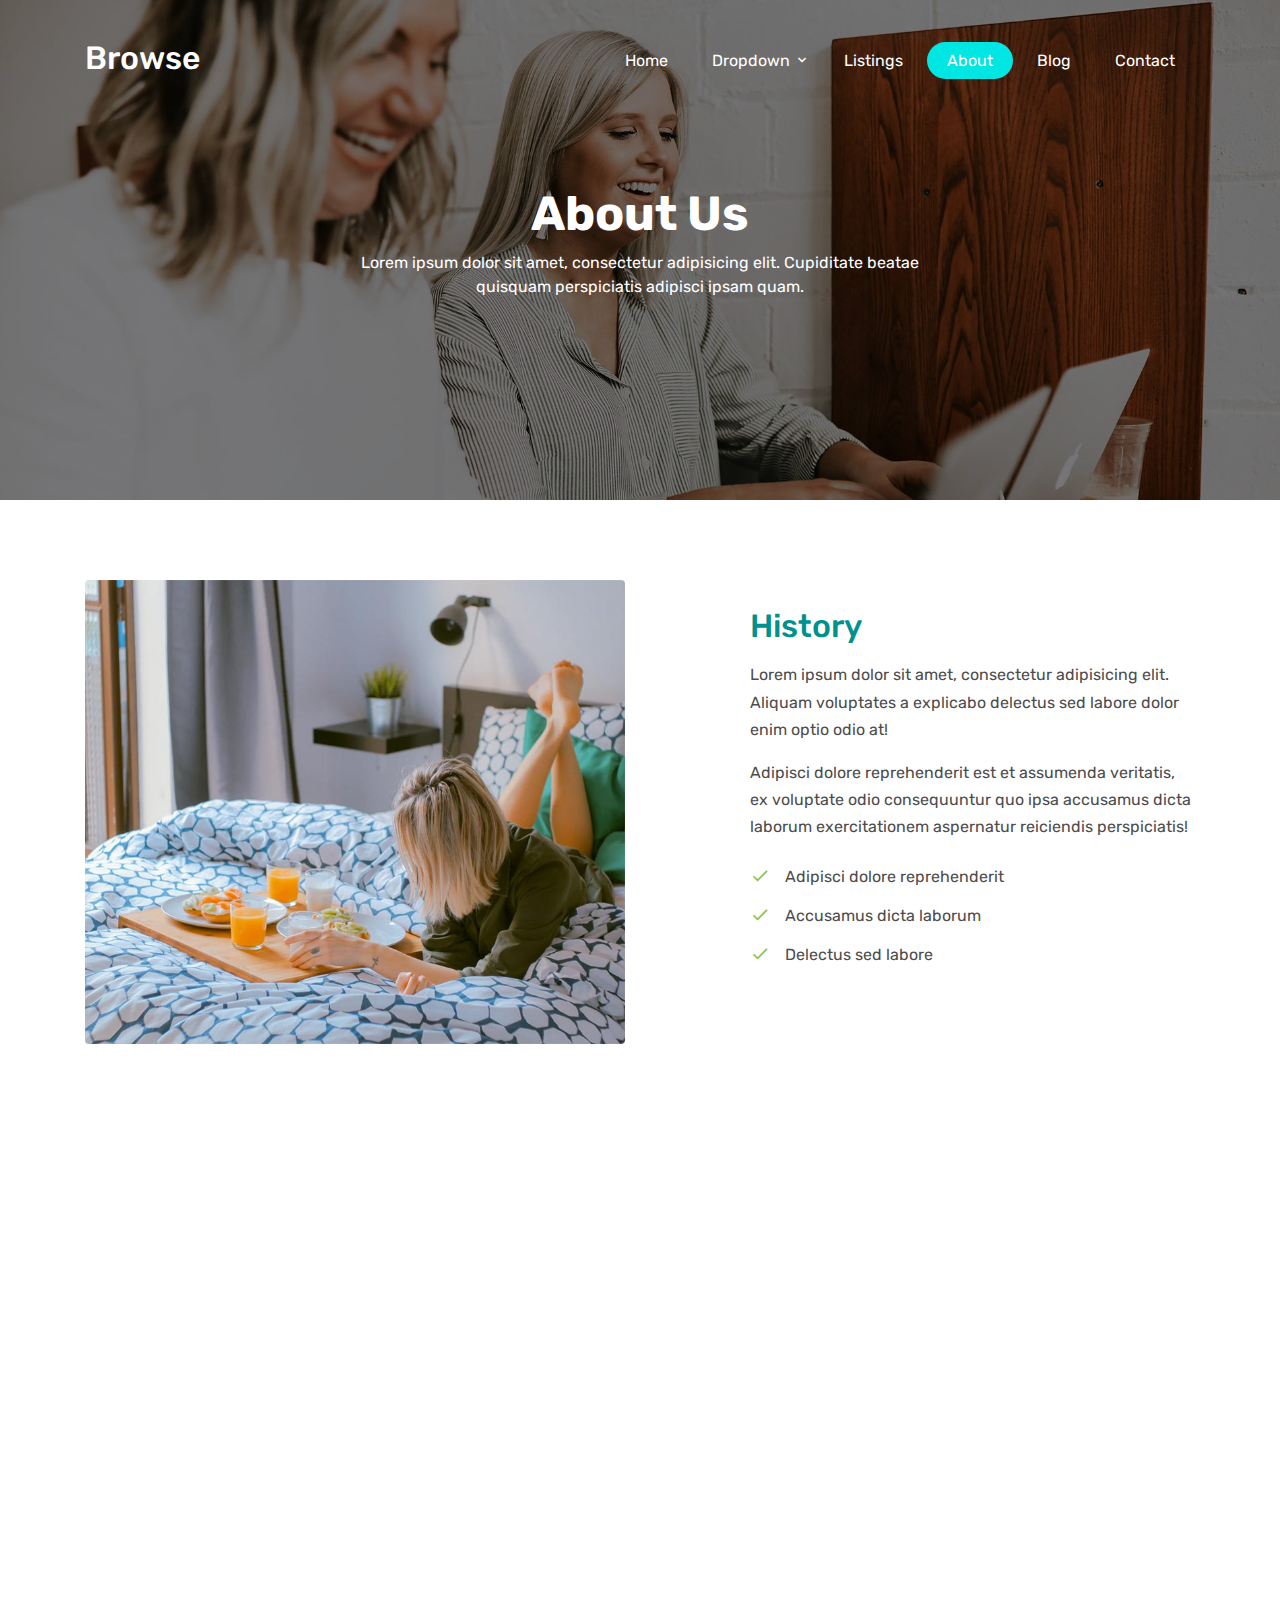
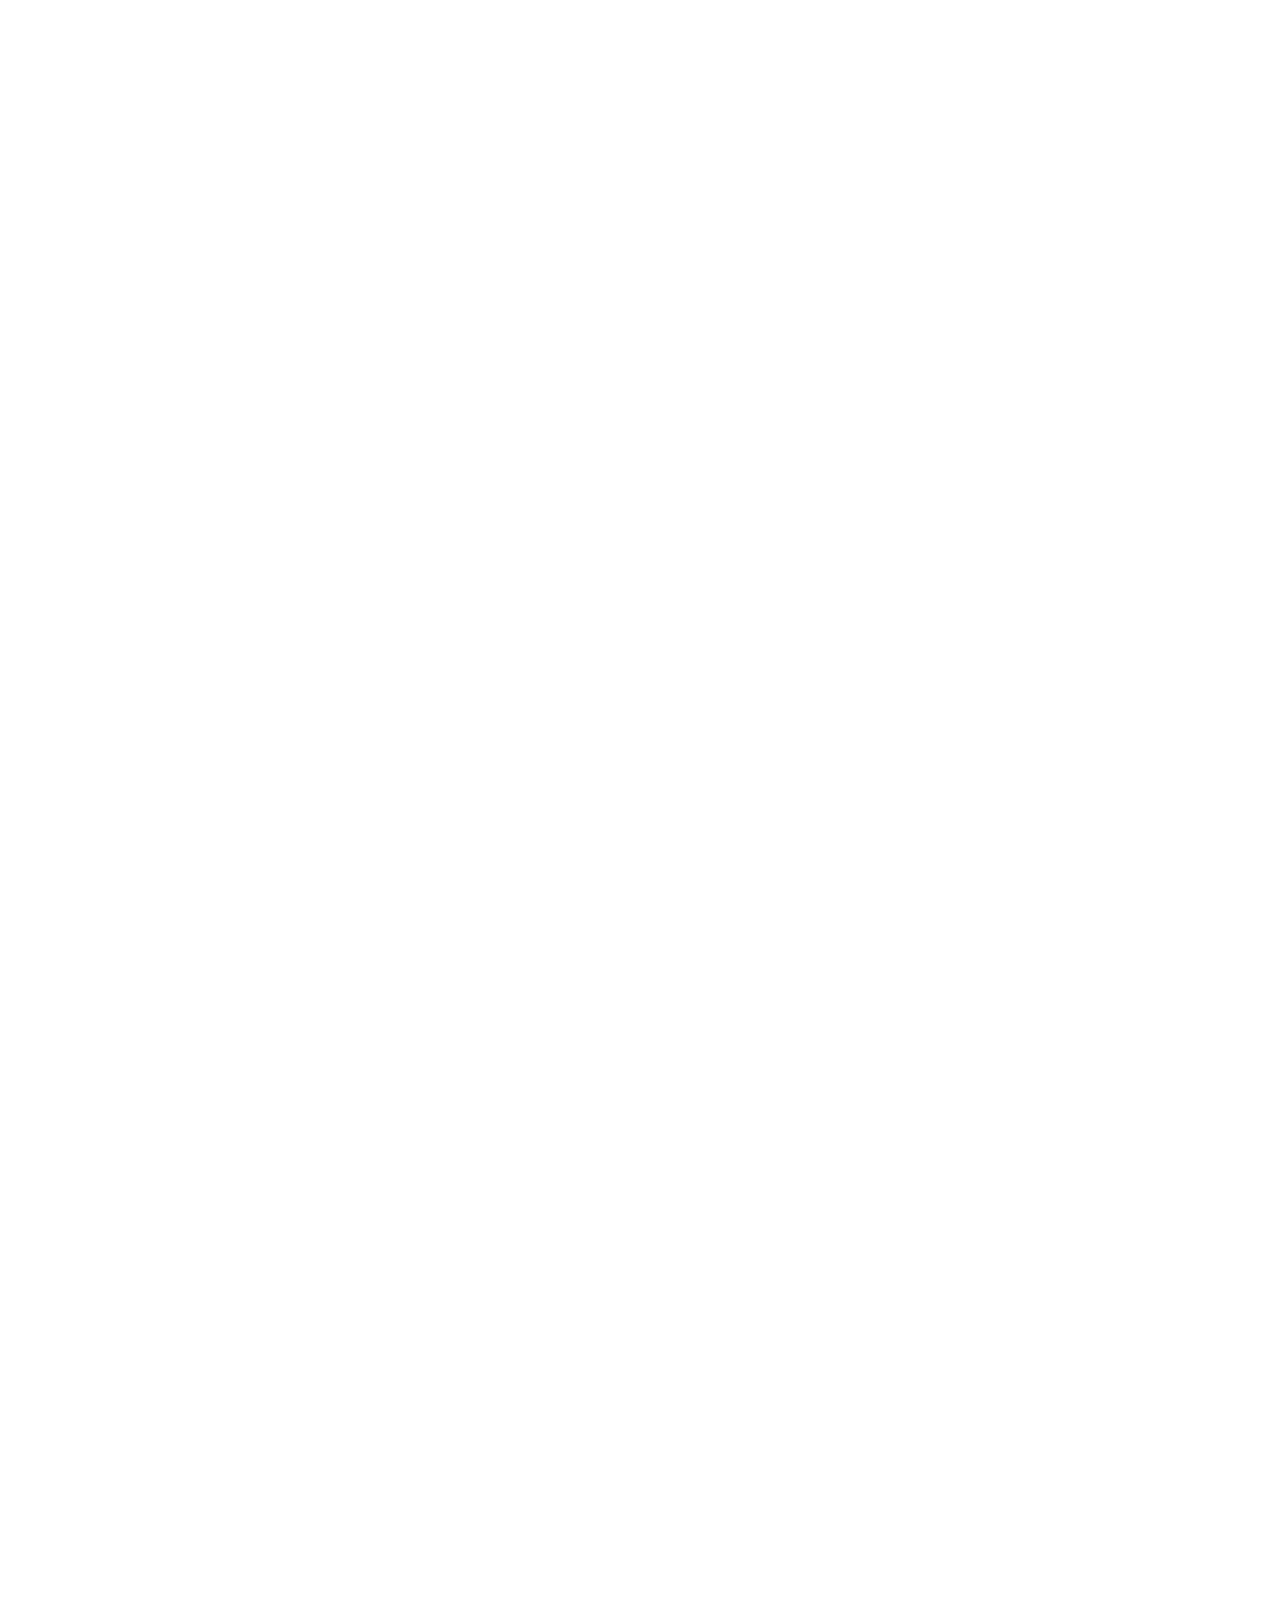
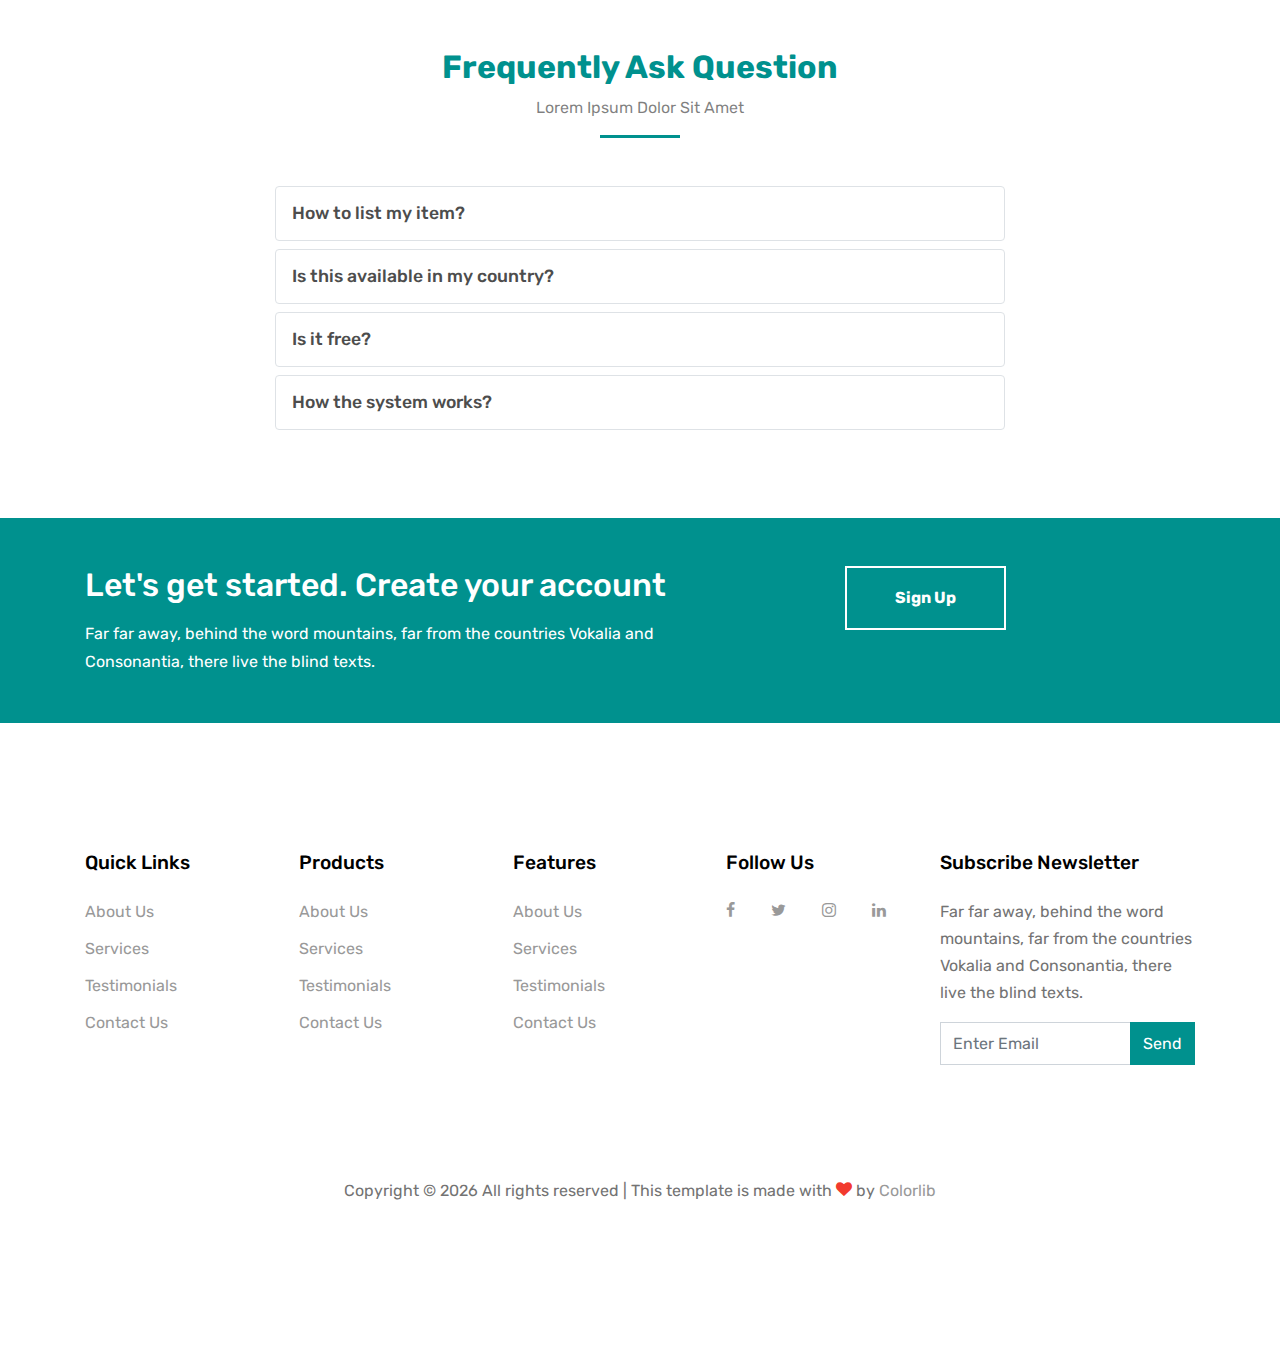
==== commit e2c7f9c6: "Change title" ====
--- a/about.html
+++ b/about.html
@@ -1,8 +1,9 @@
-
 <!DOCTYPE html>
 <html lang="en">
-  <head>
-    <title>Blog</title>
+
+<head>
+    <title>Trà Sữa</title>
+    <link rel="shortcut icon" type="image/png" href="images/logo.jpg">
     <meta charset="utf-8">
     <meta name="viewport" content="width=device-width, initial-scale=1, shrink-to-fit=no">
 
@@ -24,326 +25,335 @@
     <link rel="stylesheet" href="css/rangeslider.css">
 
     <link rel="stylesheet" href="css/style.css">
-    
-  </head>
-  <body>
-  
-  <div class="site-wrap">
-
-    <div class="site-mobile-menu">
-      <div class="site-mobile-menu-header">
-        <div class="site-mobile-menu-close mt-3">
-          <span class="icon-close2 js-menu-toggle"></span>
-        </div>
-      </div>
-      <div class="site-mobile-menu-body"></div>
-    </div>
-    
-    <header class="site-navbar" role="banner">
-
-      <div class="container">
-        <div class="row align-items-center">
-          
-          <div class="col-11 col-xl-2">
-            <h1 class="mb-0 site-logo"><a href="index.html" class="text-white h2 mb-0">Browse</a></h1>
-          </div>
-          <div class="col-12 col-md-10 d-none d-xl-block">
-            <nav class="site-navigation position-relative text-right" role="navigation">
-
-              <ul class="site-menu js-clone-nav mr-auto d-none d-lg-block">
-                <li><a href="index.html"><span>Home</span></a></li>
-                <li class="has-children">
-                  <a href="about.html"><span>Dropdown</span></a>
-                  <ul class="dropdown arrow-top">
-                    <li><a href="#">Menu One</a></li>
-                    <li><a href="#">Menu Two</a></li>
-                    <li><a href="#">Menu Three</a></li>
-                    <li class="has-children">
-                      <a href="#">Dropdown</a>
-                      <ul class="dropdown">
-                        <li><a href="#">Menu One</a></li>
-                        <li><a href="#">Menu Two</a></li>
-                        <li><a href="#">Menu Three</a></li>
-                        <li><a href="#">Menu Four</a></li>
-                      </ul>
-                    </li>
-                  </ul>
-                </li>
-                <li><a href="listings.html"><span>Listings</span></a></li>
-                <li class="active"><a href="about.html"><span>About</span></a></li>
-                <li><a href="blog.html"><span>Blog</span></a></li>
-                <li><a href="contact.html"><span>Contact</span></a></li>
-              </ul>
-            </nav>
-          </div>
-
-
-          <div class="d-inline-block d-xl-none ml-md-0 mr-auto py-3" style="position: relative; top: 3px;"><a href="#" class="site-menu-toggle js-menu-toggle text-white"><span class="icon-menu h3"></span></a></div>
-
-          </div>
-
-        </div>
-      </div>
-      
+
+</head>
+
+<body>
+
+    <div class="site-wrap">
+
+        <div class="site-mobile-menu">
+            <div class="site-mobile-menu-header">
+                <div class="site-mobile-menu-close mt-3">
+                    <span class="icon-close2 js-menu-toggle"></span>
+                </div>
+            </div>
+            <div class="site-mobile-menu-body"></div>
+        </div>
+
+        <header class="site-navbar" role="banner">
+
+            <div class="container">
+                <div class="row align-items-center">
+
+                    <div class="col-11 col-xl-2">
+                        <h1 class="mb-0 site-logo"><a href="index.html" class="text-white h2 mb-0">Browse</a></h1>
+                    </div>
+                    <div class="col-12 col-md-10 d-none d-xl-block">
+                        <nav class="site-navigation position-relative text-right" role="navigation">
+
+                            <ul class="site-menu js-clone-nav mr-auto d-none d-lg-block">
+                                <li><a href="index.html"><span>Home</span></a></li>
+                                <li class="has-children">
+                                    <a href="about.html"><span>Dropdown</span></a>
+                                    <ul class="dropdown arrow-top">
+                                        <li><a href="#">Menu One</a></li>
+                                        <li><a href="#">Menu Two</a></li>
+                                        <li><a href="#">Menu Three</a></li>
+                                        <li class="has-children">
+                                            <a href="#">Dropdown</a>
+                                            <ul class="dropdown">
+                                                <li><a href="#">Menu One</a></li>
+                                                <li><a href="#">Menu Two</a></li>
+                                                <li><a href="#">Menu Three</a></li>
+                                                <li><a href="#">Menu Four</a></li>
+                                            </ul>
+                                        </li>
+                                    </ul>
+                                </li>
+                                <li><a href="listings.html"><span>Listings</span></a></li>
+                                <li class="active"><a href="about.html"><span>About</span></a></li>
+                                <li><a href="blog.html"><span>Blog</span></a></li>
+                                <li><a href="contact.html"><span>Contact</span></a></li>
+                            </ul>
+                        </nav>
+                    </div>
+
+
+                    <div class="d-inline-block d-xl-none ml-md-0 mr-auto py-3" style="position: relative; top: 3px;"><a href="#" class="site-menu-toggle js-menu-toggle text-white"><span class="icon-menu h3"></span></a></div>
+
+                </div>
+
+            </div>
+    </div>
+
     </header>
 
-  
+
 
     <div class="site-blocks-cover inner-page-cover overlay" style="background-image: url(images/hero_1.jpg);" data-aos="fade" data-stellar-background-ratio="0.5">
-      <div class="container">
-        <div class="row align-items-center justify-content-center text-center">
-
-          <div class="col-md-10" data-aos="fade-up" data-aos-delay="400">
-            
-            
+        <div class="container">
+            <div class="row align-items-center justify-content-center text-center">
+
+                <div class="col-md-10" data-aos="fade-up" data-aos-delay="400">
+
+
+                    <div class="row justify-content-center">
+                        <div class="col-md-8 text-center">
+                            <h1>About Us</h1>
+                            <p data-aos="fade-up" data-aos-delay="100">Lorem ipsum dolor sit amet, consectetur adipisicing elit. Cupiditate beatae quisquam perspiciatis adipisci ipsam quam.</p>
+                        </div>
+                    </div>
+
+
+                </div>
+            </div>
+        </div>
+    </div>
+
+    <div class="site-section">
+        <div class="container">
+            <div class="row align-items-center">
+                <div class="col-md-6">
+                    <img src="images/img_1.jpg" alt="Image" class="img-fluid rounded">
+                </div>
+                <div class="col-md-5 ml-auto">
+                    <h2 class="text-primary mb-3">History</h2>
+                    <p>Lorem ipsum dolor sit amet, consectetur adipisicing elit. Aliquam voluptates a explicabo delectus sed labore dolor enim optio odio at!</p>
+                    <p class="mb-4">Adipisci dolore reprehenderit est et assumenda veritatis, ex voluptate odio consequuntur quo ipsa accusamus dicta laborum exercitationem aspernatur reiciendis perspiciatis!</p>
+
+                    <ul class="ul-check list-unstyled success">
+                        <li>Adipisci dolore reprehenderit</li>
+                        <li>Accusamus dicta laborum</li>
+                        <li>Delectus sed labore</li>
+                    </ul>
+                </div>
+            </div>
+        </div>
+    </div>
+
+
+
+
+    <div class="site-section " data-aos="fade">
+        <div class="container">
+            <div class="row mb-5">
+                <div class="col-md-8">
+                    <h3>Far far away, behind the word mountains, far from the countries Vokalia and Consonantia, there live the blind texts.</h3>
+                </div>
+            </div>
+            <div class="row mb-3">
+                <div class="col-md-4 mx-auto">
+                    <h3>Who We Are</h3>
+                </div>
+            </div>
+            <div class="row mb-5">
+                <div class="col-md-4 ml-auto">
+                    <p>Far far away, behind the word mountains, far from the countries Vokalia and Consonantia, there live the blind texts. Separated they live in Bookmarksgrove right at the coast of the Semantics, a large language ocean.</p>
+                </div>
+                <div class="col-md-4">
+                    <p>A small river named Duden flows by their place and supplies it with the necessary regelialia. It is a paradisematic country, in which roasted parts of sentences fly into your mouth.</p>
+                </div>
+            </div>
+
+            <div class="row mb-5">
+                <div class="col-md-4 text-left border-primary">
+                    <h2 class="font-weight-light text-primary">Our Team</h2>
+                    <p class="color-black-opacity-5">Separated they live in Bookmarksgrove right at the coast of the Semantics, a large language ocean.</p>
+                </div>
+            </div>
+            <div class="row">
+                <div class="col-md-6 col-lg-6 mb-4 mb-lg-5">
+                    <img src="images/person_1.jpg" alt="Image" class="img-fluid mb-3">
+                    <h3 class="h4">Susan Horton</h3>
+                    <p class="caption text-primary">Founder</p>
+                    <p>Far far away, behind the word mountains, far from the countries Vokalia and Consonantia, there live the blind texts. Separated they live in Bookmarksgrove right at the coast of the Semantics, a large language ocean.</p>
+                </div>
+                <div class="col-md-6 col-lg-6 mb-4 mb-lg-5 mt-md-5">
+                    <img src="images/person_2.jpg" alt="Image" class="img-fluid mb-3">
+                    <h3 class="h4">Jonathan Kennedy</h3>
+                    <p class="caption text-primary">Founder</p>
+                    <p>A small river named Duden flows by their place and supplies it with the necessary regelialia. It is a paradisematic country, in which roasted parts of sentences fly into your mouth.</p>
+                </div>
+                <div class="col-md-6 col-lg-6 mb-4 mb-lg-5">
+                    <img src="images/person_3.jpg" alt="Image" class="img-fluid mb-3">
+                    <h3 class="h4">Gordon Meyer</h3>
+                    <p class="caption text-primary">Lead Developer</p>
+                </div>
+                <div class="col-md-6 col-lg-6 mb-4 mb-lg-5 mt-md-5">
+                    <img src="images/person_4.jpg" alt="Image" class="img-fluid mb-3">
+                    <h3 class="h4">Doug Hale Kennedy</h3>
+                    <p class="caption text-primary">ProjectManager</p>
+                </div>
+            </div>
+
+        </div>
+    </div>
+
+
+
+    <div class="site-section">
+        <div class="container">
+            <div class="row justify-content-center mb-5">
+                <div class="col-md-7 text-center border-primary">
+                    <h2 class="font-weight-light text-primary">Frequently Ask Question</h2>
+                    <p class="color-black-opacity-5">Lorem Ipsum Dolor Sit Amet</p>
+                </div>
+            </div>
+
+
             <div class="row justify-content-center">
-              <div class="col-md-8 text-center">
-                <h1>About Us</h1>
-                <p data-aos="fade-up" data-aos-delay="100">Lorem ipsum dolor sit amet, consectetur adipisicing elit. Cupiditate beatae quisquam perspiciatis adipisci ipsam quam.</p>
-              </div>
-            </div>
-
-            
-          </div>
-        </div>
-      </div>
-    </div>  
-
-    <div class="site-section">
-      <div class="container">
-        <div class="row align-items-center">
-          <div class="col-md-6">
-            <img src="images/img_1.jpg" alt="Image" class="img-fluid rounded">
-          </div>
-          <div class="col-md-5 ml-auto">
-            <h2 class="text-primary mb-3">History</h2>
-            <p>Lorem ipsum dolor sit amet, consectetur adipisicing elit. Aliquam voluptates a explicabo delectus sed labore dolor enim optio odio at!</p>
-            <p class="mb-4">Adipisci dolore reprehenderit est et assumenda veritatis, ex voluptate odio consequuntur quo ipsa accusamus dicta laborum exercitationem aspernatur reiciendis perspiciatis!</p>
-
-            <ul class="ul-check list-unstyled success">
-              <li>Adipisci dolore reprehenderit</li>
-              <li>Accusamus dicta laborum</li>
-              <li>Delectus sed labore</li>
-            </ul>
-          </div>
-        </div>
-      </div>
-    </div>
-    
-    
-    
-
-    <div class="site-section "  data-aos="fade">
-      <div class="container">
-        <div class="row mb-5">
-          <div class="col-md-8" >
-            <h3>Far far away, behind the word mountains, far from the countries Vokalia and Consonantia, there live the blind texts.</h3>
-          </div>
-        </div>
-        <div class="row mb-3">
-          <div class="col-md-4 mx-auto">
-            <h3>Who We Are</h3>
-          </div>
-        </div>
-        <div class="row mb-5">
-          <div class="col-md-4 ml-auto">
-            <p>Far far away, behind the word mountains, far from the countries Vokalia and Consonantia, there live the blind texts. Separated they live in Bookmarksgrove right at the coast of the Semantics, a large language ocean.</p>
-          </div>
-          <div class="col-md-4">
-            <p>A small river named Duden flows by their place and supplies it with the necessary regelialia. It is a paradisematic country, in which roasted parts of sentences fly into your mouth.</p>
-          </div>
-        </div>
-
-        <div class="row mb-5">
-          <div class="col-md-4 text-left border-primary">
-            <h2 class="font-weight-light text-primary">Our Team</h2>
-            <p class="color-black-opacity-5">Separated they live in Bookmarksgrove right at the coast of the Semantics, a large language ocean.</p>
-          </div>
-        </div>
-        <div class="row">
-          <div class="col-md-6 col-lg-6 mb-4 mb-lg-5">
-            <img src="images/person_1.jpg" alt="Image" class="img-fluid mb-3">
-            <h3 class="h4">Susan Horton</h3>
-            <p class="caption text-primary">Founder</p>
-            <p>Far far away, behind the word mountains, far from the countries Vokalia and Consonantia, there live the blind texts. Separated they live in Bookmarksgrove right at the coast of the Semantics, a large language ocean.</p>
-          </div>
-          <div class="col-md-6 col-lg-6 mb-4 mb-lg-5 mt-md-5">
-            <img src="images/person_2.jpg" alt="Image" class="img-fluid mb-3">
-            <h3 class="h4">Jonathan Kennedy</h3>
-            <p class="caption text-primary">Founder</p>
-            <p>A small river named Duden flows by their place and supplies it with the necessary regelialia. It is a paradisematic country, in which roasted parts of sentences fly into your mouth.</p>
-          </div>
-          <div class="col-md-6 col-lg-6 mb-4 mb-lg-5">
-            <img src="images/person_3.jpg" alt="Image" class="img-fluid mb-3">
-            <h3 class="h4">Gordon Meyer</h3>
-            <p class="caption text-primary">Lead Developer</p>
-          </div>
-          <div class="col-md-6 col-lg-6 mb-4 mb-lg-5 mt-md-5">
-            <img src="images/person_4.jpg" alt="Image" class="img-fluid mb-3">
-            <h3 class="h4">Doug Hale Kennedy</h3>
-            <p class="caption text-primary">ProjectManager</p>
-          </div>
-        </div>
-
-      </div>
-    </div>
-
-    
-    
-    <div class="site-section">
-      <div class="container">
-        <div class="row justify-content-center mb-5">
-          <div class="col-md-7 text-center border-primary">
-            <h2 class="font-weight-light text-primary">Frequently Ask Question</h2>
-            <p class="color-black-opacity-5">Lorem Ipsum Dolor Sit Amet</p>
-          </div>
-        </div>
-
-
-        <div class="row justify-content-center">
-          <div class="col-8">
-            <div class="border p-3 rounded mb-2">
-              <a data-toggle="collapse" href="#collapse-1" role="button" aria-expanded="false" aria-controls="collapse-1" class="accordion-item h5 d-block mb-0">How to list my item?</a>
-
-              <div class="collapse" id="collapse-1">
-                <div class="pt-2">
-                  <p class="mb-0">Lorem ipsum dolor sit amet, consectetur adipisicing elit. Corrupti esse voluptates deleniti, ratione, suscipit quam cumque beatae, enim mollitia voluptatum velit excepturi possimus odio dolore molestiae officiis aspernatur provident praesentium.</p>
-                </div>
-              </div>
-            </div>
-
-            <div class="border p-3 rounded mb-2">
-              <a data-toggle="collapse" href="#collapse-4" role="button" aria-expanded="false" aria-controls="collapse-4" class="accordion-item h5 d-block mb-0">Is this available in my country?</a>
-
-              <div class="collapse" id="collapse-4">
-                <div class="pt-2">
-                  <p class="mb-0">Lorem ipsum dolor sit amet, consectetur adipisicing elit. Corrupti esse voluptates deleniti, ratione, suscipit quam cumque beatae, enim mollitia voluptatum velit excepturi possimus odio dolore molestiae officiis aspernatur provident praesentium.</p>
-                </div>
-              </div>
-            </div>
-
-            <div class="border p-3 rounded mb-2">
-              <a data-toggle="collapse" href="#collapse-2" role="button" aria-expanded="false" aria-controls="collapse-2" class="accordion-item h5 d-block mb-0">Is it free?</a>
-
-              <div class="collapse" id="collapse-2">
-                <div class="pt-2">
-                  <p class="mb-0">Lorem ipsum dolor sit amet, consectetur adipisicing elit. Corrupti esse voluptates deleniti, ratione, suscipit quam cumque beatae, enim mollitia voluptatum velit excepturi possimus odio dolore molestiae officiis aspernatur provident praesentium.</p>
-                </div>
-              </div>
-            </div>
-
-            <div class="border p-3 rounded mb-2">
-              <a data-toggle="collapse" href="#collapse-3" role="button" aria-expanded="false" aria-controls="collapse-3" class="accordion-item h5 d-block mb-0">How the system works?</a>
-
-              <div class="collapse" id="collapse-3">
-                <div class="pt-2">
-                  <p class="mb-0">Lorem ipsum dolor sit amet, consectetur adipisicing elit. Corrupti esse voluptates deleniti, ratione, suscipit quam cumque beatae, enim mollitia voluptatum velit excepturi possimus odio dolore molestiae officiis aspernatur provident praesentium.</p>
-                </div>
-              </div>
-            </div>
-          </div>
-          
-        </div>
-        
-      </div>
-    </div>
-
-    
+                <div class="col-8">
+                    <div class="border p-3 rounded mb-2">
+                        <a data-toggle="collapse" href="#collapse-1" role="button" aria-expanded="false" aria-controls="collapse-1" class="accordion-item h5 d-block mb-0">How to list my item?</a>
+
+                        <div class="collapse" id="collapse-1">
+                            <div class="pt-2">
+                                <p class="mb-0">Lorem ipsum dolor sit amet, consectetur adipisicing elit. Corrupti esse voluptates deleniti, ratione, suscipit quam cumque beatae, enim mollitia voluptatum velit excepturi possimus odio dolore molestiae officiis aspernatur
+                                    provident praesentium.</p>
+                            </div>
+                        </div>
+                    </div>
+
+                    <div class="border p-3 rounded mb-2">
+                        <a data-toggle="collapse" href="#collapse-4" role="button" aria-expanded="false" aria-controls="collapse-4" class="accordion-item h5 d-block mb-0">Is this available in my country?</a>
+
+                        <div class="collapse" id="collapse-4">
+                            <div class="pt-2">
+                                <p class="mb-0">Lorem ipsum dolor sit amet, consectetur adipisicing elit. Corrupti esse voluptates deleniti, ratione, suscipit quam cumque beatae, enim mollitia voluptatum velit excepturi possimus odio dolore molestiae officiis aspernatur
+                                    provident praesentium.</p>
+                            </div>
+                        </div>
+                    </div>
+
+                    <div class="border p-3 rounded mb-2">
+                        <a data-toggle="collapse" href="#collapse-2" role="button" aria-expanded="false" aria-controls="collapse-2" class="accordion-item h5 d-block mb-0">Is it free?</a>
+
+                        <div class="collapse" id="collapse-2">
+                            <div class="pt-2">
+                                <p class="mb-0">Lorem ipsum dolor sit amet, consectetur adipisicing elit. Corrupti esse voluptates deleniti, ratione, suscipit quam cumque beatae, enim mollitia voluptatum velit excepturi possimus odio dolore molestiae officiis aspernatur
+                                    provident praesentium.</p>
+                            </div>
+                        </div>
+                    </div>
+
+                    <div class="border p-3 rounded mb-2">
+                        <a data-toggle="collapse" href="#collapse-3" role="button" aria-expanded="false" aria-controls="collapse-3" class="accordion-item h5 d-block mb-0">How the system works?</a>
+
+                        <div class="collapse" id="collapse-3">
+                            <div class="pt-2">
+                                <p class="mb-0">Lorem ipsum dolor sit amet, consectetur adipisicing elit. Corrupti esse voluptates deleniti, ratione, suscipit quam cumque beatae, enim mollitia voluptatum velit excepturi possimus odio dolore molestiae officiis aspernatur
+                                    provident praesentium.</p>
+                            </div>
+                        </div>
+                    </div>
+                </div>
+
+            </div>
+
+        </div>
+    </div>
+
+
     <div class="py-5 bg-primary">
-      <div class="container">
-        <div class="row">
-          <div class="col-lg-7 mr-auto mb-4 mb-lg-0">
-            <h2 class="mb-3 mt-0 text-white">Let's get started. Create your account</h2>
-            <p class="mb-0 text-white">Far far away, behind the word mountains, far from the countries Vokalia and Consonantia, there live the blind texts.</p>
-          </div>
-          <div class="col-lg-4">
-            <p class="mb-0"><a href="signup.html" class="btn btn-outline-white text-white btn-md px-5 font-weight-bold btn-md-block">Sign Up</a></p>
-          </div>
-        </div>
-      </div>
-    </div>
-    
+        <div class="container">
+            <div class="row">
+                <div class="col-lg-7 mr-auto mb-4 mb-lg-0">
+                    <h2 class="mb-3 mt-0 text-white">Let's get started. Create your account</h2>
+                    <p class="mb-0 text-white">Far far away, behind the word mountains, far from the countries Vokalia and Consonantia, there live the blind texts.</p>
+                </div>
+                <div class="col-lg-4">
+                    <p class="mb-0"><a href="signup.html" class="btn btn-outline-white text-white btn-md px-5 font-weight-bold btn-md-block">Sign Up</a></p>
+                </div>
+            </div>
+        </div>
+    </div>
+
     <footer class="site-footer">
-      <div class="container">
-        <div class="row">
-          <div class="col-md-9">
+        <div class="container">
             <div class="row">
-              <div class="col-md-6 mb-5 mb-lg-0 col-lg-3">
-                <h2 class="footer-heading mb-4">Quick Links</h2>
-                <ul class="list-unstyled">
-                  <li><a href="#">About Us</a></li>
-                  <li><a href="#">Services</a></li>
-                  <li><a href="#">Testimonials</a></li>
-                  <li><a href="#">Contact Us</a></li>
-                </ul>
-              </div>
-              <div class="col-md-6 mb-5 mb-lg-0 col-lg-3">
-                <h2 class="footer-heading mb-4">Products</h2>
-                <ul class="list-unstyled">
-                  <li><a href="#">About Us</a></li>
-                  <li><a href="#">Services</a></li>
-                  <li><a href="#">Testimonials</a></li>
-                  <li><a href="#">Contact Us</a></li>
-                </ul>
-              </div>
-              <div class="col-md-6 mb-5 mb-lg-0 col-lg-3">
-                <h2 class="footer-heading mb-4">Features</h2>
-                <ul class="list-unstyled">
-                  <li><a href="#">About Us</a></li>
-                  <li><a href="#">Services</a></li>
-                  <li><a href="#">Testimonials</a></li>
-                  <li><a href="#">Contact Us</a></li>
-                </ul>
-              </div>
-              <div class="col-md-6 mb-5 mb-lg-0 col-lg-3">
-                <h2 class="footer-heading mb-4">Follow Us</h2>
-                <a href="#" class="pl-0 pr-3"><span class="icon-facebook"></span></a>
-                <a href="#" class="pl-3 pr-3"><span class="icon-twitter"></span></a>
-                <a href="#" class="pl-3 pr-3"><span class="icon-instagram"></span></a>
-                <a href="#" class="pl-3 pr-3"><span class="icon-linkedin"></span></a>
-              </div>
-            </div>
-          </div>
-          <div class="col-lg-3">
-            <h2 class="footer-heading mb-4">Subscribe Newsletter</h2>
-            <p>Far far away, behind the word mountains, far from the countries Vokalia and Consonantia, there live the blind texts.</p>
-            <form action="#" method="post">
-              <div class="input-group mb-3">
-                <input type="text" class="form-control bg-transparent" placeholder="Enter Email" aria-label="Enter Email" aria-describedby="button-addon2">
-                <div class="input-group-append">
-                  <button class="btn btn-primary text-white" type="button" id="button-addon2">Send</button>
-                </div>
-              </div>
-            </form>
-          </div>
-        </div>
-        <div class="row pt-5 mt-5">
-          <div class="col-12 text-md-center text-left">
-            <p>
-            <!-- Link back to Colorlib can't be removed. Template is licensed under CC BY 3.0. -->
-            Copyright &copy;<script>document.write(new Date().getFullYear());</script> All rights reserved | This template is made with <i class="icon-heart text-danger" aria-hidden="true"></i> by <a href="https://colorlib.com" target="_blank" >Colorlib</a>
-            <!-- Link back to Colorlib can't be removed. Template is licensed under CC BY 3.0. -->
-            </p>
-          </div>
-        </div>
-      </div>
+                <div class="col-md-9">
+                    <div class="row">
+                        <div class="col-md-6 mb-5 mb-lg-0 col-lg-3">
+                            <h2 class="footer-heading mb-4">Quick Links</h2>
+                            <ul class="list-unstyled">
+                                <li><a href="#">About Us</a></li>
+                                <li><a href="#">Services</a></li>
+                                <li><a href="#">Testimonials</a></li>
+                                <li><a href="#">Contact Us</a></li>
+                            </ul>
+                        </div>
+                        <div class="col-md-6 mb-5 mb-lg-0 col-lg-3">
+                            <h2 class="footer-heading mb-4">Products</h2>
+                            <ul class="list-unstyled">
+                                <li><a href="#">About Us</a></li>
+                                <li><a href="#">Services</a></li>
+                                <li><a href="#">Testimonials</a></li>
+                                <li><a href="#">Contact Us</a></li>
+                            </ul>
+                        </div>
+                        <div class="col-md-6 mb-5 mb-lg-0 col-lg-3">
+                            <h2 class="footer-heading mb-4">Features</h2>
+                            <ul class="list-unstyled">
+                                <li><a href="#">About Us</a></li>
+                                <li><a href="#">Services</a></li>
+                                <li><a href="#">Testimonials</a></li>
+                                <li><a href="#">Contact Us</a></li>
+                            </ul>
+                        </div>
+                        <div class="col-md-6 mb-5 mb-lg-0 col-lg-3">
+                            <h2 class="footer-heading mb-4">Follow Us</h2>
+                            <a href="#" class="pl-0 pr-3"><span class="icon-facebook"></span></a>
+                            <a href="#" class="pl-3 pr-3"><span class="icon-twitter"></span></a>
+                            <a href="#" class="pl-3 pr-3"><span class="icon-instagram"></span></a>
+                            <a href="#" class="pl-3 pr-3"><span class="icon-linkedin"></span></a>
+                        </div>
+                    </div>
+                </div>
+                <div class="col-lg-3">
+                    <h2 class="footer-heading mb-4">Subscribe Newsletter</h2>
+                    <p>Far far away, behind the word mountains, far from the countries Vokalia and Consonantia, there live the blind texts.</p>
+                    <form action="#" method="post">
+                        <div class="input-group mb-3">
+                            <input type="text" class="form-control bg-transparent" placeholder="Enter Email" aria-label="Enter Email" aria-describedby="button-addon2">
+                            <div class="input-group-append">
+                                <button class="btn btn-primary text-white" type="button" id="button-addon2">Send</button>
+                            </div>
+                        </div>
+                    </form>
+                </div>
+            </div>
+            <div class="row pt-5 mt-5">
+                <div class="col-12 text-md-center text-left">
+                    <p>
+                        <!-- Link back to Colorlib can't be removed. Template is licensed under CC BY 3.0. -->
+                        Copyright &copy;
+                        <script>
+                            document.write(new Date().getFullYear());
+                        </script> All rights reserved | This template is made with <i class="icon-heart text-danger" aria-hidden="true"></i> by <a href="https://colorlib.com" target="_blank">Colorlib</a>
+                        <!-- Link back to Colorlib can't be removed. Template is licensed under CC BY 3.0. -->
+                    </p>
+                </div>
+            </div>
+        </div>
     </footer>
-  </div>
-
-  <script src="js/jquery-3.3.1.min.js"></script>
-  <script src="js/jquery-migrate-3.0.1.min.js"></script>
-  <script src="js/jquery-ui.js"></script>
-  <script src="js/popper.min.js"></script>
-  <script src="js/bootstrap.min.js"></script>
-  <script src="js/owl.carousel.min.js"></script>
-  <script src="js/jquery.stellar.min.js"></script>
-  <script src="js/jquery.countdown.min.js"></script>
-  <script src="js/jquery.magnific-popup.min.js"></script>
-  <script src="js/bootstrap-datepicker.min.js"></script>
-  <script src="js/aos.js"></script>
-  <script src="js/rangeslider.min.js"></script>
-  
-  <script src="js/main.js"></script>
-  
-  </body>
+    </div>
+
+    <script src="js/jquery-3.3.1.min.js"></script>
+    <script src="js/jquery-migrate-3.0.1.min.js"></script>
+    <script src="js/jquery-ui.js"></script>
+    <script src="js/popper.min.js"></script>
+    <script src="js/bootstrap.min.js"></script>
+    <script src="js/owl.carousel.min.js"></script>
+    <script src="js/jquery.stellar.min.js"></script>
+    <script src="js/jquery.countdown.min.js"></script>
+    <script src="js/jquery.magnific-popup.min.js"></script>
+    <script src="js/bootstrap-datepicker.min.js"></script>
+    <script src="js/aos.js"></script>
+    <script src="js/rangeslider.min.js"></script>
+
+    <script src="js/main.js"></script>
+
+</body>
+
 </html>--- a/css/style.css
+++ b/css/style.css
@@ -1,133 +1,329 @@
 /* Base */
+
 body {
-  line-height: 1.7;
-  color: #4d4d4d;
-  font-weight: 400;
-  font-size: 1rem; }
+    line-height: 1.7;
+    color: #4d4d4d;
+    font-weight: 400;
+    font-size: 1rem;
+}
+
+.btn_num {
+    border: 1px solid rgba(0, 0, 0, 0.5);
+    text-align: center;
+    width: fit-content;
+    display: block;
+    float: left;
+    width: 30px;
+    cursor: pointer;
+    background-color: rgba(0, 0, 0, 0.1);
+}
+
+.btn_num:nth-child(1) {
+    border-radius: 5px 0px 0px 5px;
+    border-right: 0px;
+}
+
+.btn_num:nth-last-child(1) {
+    border-radius: 0px 5px 5px 0px;
+    border-left: 0px;
+}
+
+.ip_num_contain {
+    display: block;
+    float: left;
+}
+
+.ip_num_contain>input {
+    width: 50px;
+    padding-left: 15px;
+}
+
+.show>.btn-secondary.dropdown-toggle {
+    background-color: hsl(0, 0%, 80%);
+    color: hsl(0, 0%, 19%);
+    border: 0.5px solid hsl(0, 0%, 90%)
+}
+
+
+/* Chrome, Safari, Edge, Opera */
+
+input::-webkit-outer-spin-button,
+input::-webkit-inner-spin-button {
+    -webkit-appearance: none;
+    margin: 0;
+}
+
+
+/* Firefox */
+
+input[type=number] {
+    -moz-appearance: textfield;
+}
+
+.btn-secondary {
+    background-color: hsl(0, 0%, 80%);
+    color: hsl(0, 0%, 19%);
+    border: 0.5px solid hsl(0, 0%, 90%)
+}
+
+.ip_num_contain,
+.ip_num_contain>input,
+.btn_num {
+    height: 30px;
+}
+
+.btn_tgvh {
+    text-align: center;
+    background-color: red;
+    color: white;
+    border-radius: 5px;
+    cursor: pointer;
+}
+
+.btn_tgvh:hover {
+    background-color: hsl(0, 100%, 40%);
+    color: hsl(0, 0%, 80%);
+}
+
+.order_table th {
+    font-size: x-large;
+    border-bottom: 1px solid gray;
+}
+
+.fas {
+    font-size: xx-large;
+}
+
+.voucher_tag>div {
+    display: block;
+    float: left;
+    margin: 0px 10px;
+    border: 1.8px solid hsl(210, 100%, 70%);
+    padding: 5px 15px;
+    color: hsl(179, 100%, 38%);
+    border-radius: 5px;
+}
+
+.item_contain {
+    padding-bottom: 20px;
+    margin-bottom: 0.25em;
+}
+
+.voucher_tag>div:hover {
+    background-color: hsl(0, 0%, 92%);
+}
+
+.voucher_tag>div:nth-child(1) {
+    margin-left: 0;
+}
+
+.order_table td {
+    padding: 10px 5px;
+}
+
+.order_table table {
+    border: 1px solid black;
+    border-collapse: collapse;
+}
+
+.single_item {
+    border: 0.8 1px solid black;
+}
+
+.site_blocks_cover_single {
+    min-height: 300px !important;
+    max-height: 100vh !important;
+    height: 50vh !important;
+}
 
 ::-moz-selection {
-  background: #000;
-  color: #fff; }
+    background: #000;
+    color: #fff;
+}
 
 ::selection {
-  background: #000;
-  color: #fff; }
+    background: #000;
+    color: #fff;
+}
 
 a {
-  -webkit-transition: .3s all ease;
-  -o-transition: .3s all ease;
-  transition: .3s all ease; }
-  a:hover {
-    text-decoration: none; }
-
-h1, h2, h3, h4, h5,
-.h1, .h2, .h3, .h4, .h5 {
-  font-family: "Rubik", -apple-system, BlinkMacSystemFont, "Segoe UI", Roboto, "Helvetica Neue", Arial, sans-serif, "Apple Color Emoji", "Segoe UI Emoji", "Segoe UI Symbol", "Noto Color Emoji"; }
+    -webkit-transition: .3s all ease;
+    -o-transition: .3s all ease;
+    transition: .3s all ease;
+}
+
+a:hover {
+    text-decoration: none;
+}
+
+h1,
+h2,
+h3,
+h4,
+h5,
+.h1,
+.h2,
+.h3,
+.h4,
+.h5 {
+    font-family: "Rubik", -apple-system, BlinkMacSystemFont, "Segoe UI", Roboto, "Helvetica Neue", Arial, sans-serif, "Apple Color Emoji", "Segoe UI Emoji", "Segoe UI Symbol", "Noto Color Emoji";
+}
 
 .border-2 {
-  border-width: 2px; }
+    border-width: 2px;
+}
 
 .text-black {
-  color: #000 !important; }
+    color: #000 !important;
+}
 
 .bg-black {
-  background: #000 !important; }
+    background: #000 !important;
+}
 
 .color-black-opacity-5 {
-  color: rgba(0, 0, 0, 0.5); }
+    color: rgba(0, 0, 0, 0.5);
+}
 
 .color-white-opacity-5 {
-  color: rgba(255, 255, 255, 0.5); }
+    color: rgba(255, 255, 255, 0.5);
+}
 
 .site-wrap:before {
-  -webkit-transition: .3s all ease-in-out;
-  -o-transition: .3s all ease-in-out;
-  transition: .3s all ease-in-out;
-  background: rgba(0, 0, 0, 0.6);
-  content: "";
-  position: absolute;
-  z-index: 2000;
-  top: 0;
-  left: 0;
-  right: 0;
-  bottom: 0;
-  opacity: 0;
-  visibility: hidden; }
+    -webkit-transition: .3s all ease-in-out;
+    -o-transition: .3s all ease-in-out;
+    transition: .3s all ease-in-out;
+    background: rgba(0, 0, 0, 0.6);
+    content: "";
+    position: absolute;
+    z-index: 2000;
+    top: 0;
+    left: 0;
+    right: 0;
+    bottom: 0;
+    opacity: 0;
+    visibility: hidden;
+}
 
 .offcanvas-menu .site-wrap {
-  position: absolute;
-  height: 100%;
-  width: 100%;
-  z-index: 2;
-  overflow: hidden; }
-  .offcanvas-menu .site-wrap:before {
+    position: absolute;
+    height: 100%;
+    width: 100%;
+    z-index: 2;
+    overflow: hidden;
+}
+
+.offcanvas-menu .site-wrap:before {
     opacity: 1;
-    visibility: visible; }
+    visibility: visible;
+}
 
 .btn {
-  border-radius: 0; }
-  .btn:hover, .btn:active, .btn:focus {
+    border-radius: 0;
+}
+
+.btn:hover,
+.btn:active,
+.btn:focus {
     outline: none;
     -webkit-box-shadow: none !important;
-    box-shadow: none !important; }
-  .btn.btn-black {
-    color: #fff;
-    background-color: #000; }
-    .btn.btn-black:hover {
-      color: #000;
-      background-color: #fff; }
-  .btn.btn-outline-primary {
+    box-shadow: none !important;
+}
+
+.btn.btn-black {
+    color: #fff;
+    background-color: #000;
+}
+
+.btn.btn-black:hover {
+    color: #000;
+    background-color: #fff;
+}
+
+.btn.btn-outline-primary {
     color: #00918e;
-    border-width: 2px; }
-    .btn.btn-outline-primary:hover {
-      color: #fff; }
-  .btn.btn-outline-white {
-    border: 2px solid #fff; }
-    .btn.btn-outline-white:hover {
-      background: #fff;
-      color: #00918e !important; }
-  .btn.btn-md {
-    padding: 18px 30px; }
+    border-width: 2px;
+}
+
+.btn.btn-outline-primary:hover {
+    color: #fff;
+}
+
+.btn.btn-outline-white {
+    border: 2px solid #fff;
+}
+
+.btn.btn-outline-white:hover {
+    background: #fff;
+    color: #00918e !important;
+}
+
+.btn.btn-md {
+    padding: 18px 30px;
+}
 
 .line-height-1 {
-  line-height: 1 !important; }
+    line-height: 1 !important;
+}
 
 .bg-black {
-  background: #000; }
+    background: #000;
+}
 
 .form-control {
-  height: 43px;
-  border-radius: 0;
-  font-family: "Rubik", -apple-system, BlinkMacSystemFont, "Segoe UI", Roboto, "Helvetica Neue", Arial, sans-serif, "Apple Color Emoji", "Segoe UI Emoji", "Segoe UI Symbol", "Noto Color Emoji"; }
-  .form-control:active, .form-control:focus {
-    border-color: #00918e; }
-  .form-control:hover, .form-control:active, .form-control:focus {
+    height: 43px;
+    border-radius: 0;
+    font-family: "Rubik", -apple-system, BlinkMacSystemFont, "Segoe UI", Roboto, "Helvetica Neue", Arial, sans-serif, "Apple Color Emoji", "Segoe UI Emoji", "Segoe UI Symbol", "Noto Color Emoji";
+}
+
+.form-control:active,
+.form-control:focus {
+    border-color: #00918e;
+}
+
+.form-control:hover,
+.form-control:active,
+.form-control:focus {
     -webkit-box-shadow: none !important;
-    box-shadow: none !important; }
+    box-shadow: none !important;
+}
 
 .site-section {
-  padding: 2.5em 0; }
-  @media (min-width: 768px) {
+    padding: 2.5em 0;
+}
+
+@media (min-width: 768px) {
     .site-section {
-      padding: 5em 0; } }
-  .site-section.site-section-sm {
-    padding: 4em 0; }
+        padding: 5em 0;
+    }
+}
+
+.site-section.site-section-sm {
+    padding: 4em 0;
+}
 
 .site-section-heading {
-  position: relative;
-  font-size: 2.5rem; }
-  @media (min-width: 768px) {
+    position: relative;
+    font-size: 2.5rem;
+}
+
+@media (min-width: 768px) {
     .site-section-heading {
-      font-size: 4rem; } }
-  .site-section-heading:after {
+        font-size: 4rem;
+    }
+}
+
+.site-section-heading:after {
     content: "";
     left: 0%;
     bottom: 0;
     position: absolute;
     width: 100px;
     height: 1px;
-    background: #00918e; }
-  .site-section-heading.text-center:after {
+    background: #00918e;
+}
+
+.site-section-heading.text-center:after {
     content: "";
     -webkit-transform: translateX(-50%);
     -ms-transform: translateX(-50%);
@@ -138,547 +334,805 @@
     position: absolute;
     width: 100px;
     height: 1px;
-    background: #00918e; }
+    background: #00918e;
+}
 
 .border-top {
-  border-top: 1px solid #edf0f5 !important; }
+    border-top: 1px solid #edf0f5 !important;
+}
 
 .site-footer {
-  padding: 4em 0;
-  background: #fff; }
-  @media (min-width: 768px) {
+    padding: 4em 0;
+    background: #fff;
+}
+
+@media (min-width: 768px) {
     .site-footer {
-      padding: 8em 0; } }
-  .site-footer .border-top {
-    border-top: 1px solid rgba(255, 255, 255, 0.1) !important; }
-  .site-footer p {
-    color: #737373; }
-  .site-footer h2, .site-footer h3, .site-footer h4, .site-footer h5 {
-    color: #000; }
-  .site-footer a {
-    color: #999999; }
-    .site-footer a:hover {
-      color: #00918e; }
-  .site-footer ul li {
-    margin-bottom: 10px; }
-  .site-footer .footer-heading {
-    font-size: 1.2rem; }
+        padding: 8em 0;
+    }
+}
+
+.site-footer .border-top {
+    border-top: 1px solid rgba(255, 255, 255, 0.1) !important;
+}
+
+.site-footer p {
+    color: #737373;
+}
+
+.site-footer h2,
+.site-footer h3,
+.site-footer h4,
+.site-footer h5 {
+    color: #000;
+}
+
+.site-footer a {
+    color: #999999;
+}
+
+.site-footer a:hover {
+    color: #00918e;
+}
+
+.site-footer ul li {
+    margin-bottom: 10px;
+}
+
+.site-footer .footer-heading {
+    font-size: 1.2rem;
+}
 
 .bg-text-line {
-  display: inline;
-  background: #000;
-  -webkit-box-shadow: 20px 0 0 #000, -20px 0 0 #000;
-  box-shadow: 20px 0 0 #000, -20px 0 0 #000; }
+    display: inline;
+    background: #000;
+    -webkit-box-shadow: 20px 0 0 #000, -20px 0 0 #000;
+    box-shadow: 20px 0 0 #000, -20px 0 0 #000;
+}
 
 .text-white-opacity-05 {
-  color: rgba(255, 255, 255, 0.5); }
+    color: rgba(255, 255, 255, 0.5);
+}
 
 .text-black-opacity-05 {
-  color: rgba(0, 0, 0, 0.5); }
+    color: rgba(0, 0, 0, 0.5);
+}
 
 .hover-bg-enlarge {
-  overflow: hidden;
-  position: relative; }
-  @media (max-width: 991.98px) {
+    overflow: hidden;
+    position: relative;
+}
+
+@media (max-width: 991.98px) {
     .hover-bg-enlarge {
-      height: auto !important; } }
-  .hover-bg-enlarge > div {
+        height: auto !important;
+    }
+}
+
+.hover-bg-enlarge>div {
     -webkit-transform: scale(1);
     -ms-transform: scale(1);
     transform: scale(1);
     -webkit-transition: .8s all ease-in-out;
     -o-transition: .8s all ease-in-out;
-    transition: .8s all ease-in-out; }
-  .hover-bg-enlarge:hover > div, .hover-bg-enlarge:focus > div, .hover-bg-enlarge:active > div {
+    transition: .8s all ease-in-out;
+}
+
+.hover-bg-enlarge:hover>div,
+.hover-bg-enlarge:focus>div,
+.hover-bg-enlarge:active>div {
     -webkit-transform: scale(1.2);
     -ms-transform: scale(1.2);
-    transform: scale(1.2); }
-  @media (max-width: 991.98px) {
+    transform: scale(1.2);
+}
+
+@media (max-width: 991.98px) {
     .hover-bg-enlarge .bg-image-md-height {
-      height: 300px !important; } }
+        height: 300px !important;
+    }
+}
 
 .bg-image {
-  background-size: cover;
-  background-position: center center;
-  background-repeat: no-repeat;
-  background-attachment: fixed; }
-  .bg-image.overlay {
-    position: relative; }
-    .bg-image.overlay:after {
-      position: absolute;
-      content: "";
-      top: 0;
-      left: 0;
-      right: 0;
-      bottom: 0;
-      z-index: 0;
-      width: 100%;
-      background: rgba(0, 0, 0, 0.7); }
-  .bg-image > .container {
-    position: relative;
-    z-index: 1; }
+    background-size: cover;
+    background-position: center center;
+    background-repeat: no-repeat;
+    background-attachment: fixed;
+}
+
+.bg-image.overlay {
+    position: relative;
+}
+
+.bg-image.overlay:after {
+    position: absolute;
+    content: "";
+    top: 0;
+    left: 0;
+    right: 0;
+    bottom: 0;
+    z-index: 0;
+    width: 100%;
+    background: rgba(0, 0, 0, 0.7);
+}
+
+.bg-image>.container {
+    position: relative;
+    z-index: 1;
+}
 
 @media (max-width: 991.98px) {
-  .img-md-fluid {
-    max-width: 100%; } }
+    .img-md-fluid {
+        max-width: 100%;
+    }
+}
 
 @media (max-width: 991.98px) {
-  .display-1, .display-3 {
-    font-size: 3rem; } }
+    .display-1,
+    .display-3 {
+        font-size: 3rem;
+    }
+}
 
 .play-single-big {
-  width: 90px;
-  height: 90px;
-  display: inline-block;
-  border: 2px solid #fff;
-  color: #fff !important;
-  border-radius: 50%;
-  position: relative;
-  -webkit-transition: .3s all ease-in-out;
-  -o-transition: .3s all ease-in-out;
-  transition: .3s all ease-in-out; }
-  .play-single-big > span {
+    width: 90px;
+    height: 90px;
+    display: inline-block;
+    border: 2px solid #fff;
+    color: #fff !important;
+    border-radius: 50%;
+    position: relative;
+    -webkit-transition: .3s all ease-in-out;
+    -o-transition: .3s all ease-in-out;
+    transition: .3s all ease-in-out;
+}
+
+.play-single-big>span {
     font-size: 50px;
     position: absolute;
     top: 50%;
     left: 50%;
     -webkit-transform: translate(-40%, -50%);
     -ms-transform: translate(-40%, -50%);
-    transform: translate(-40%, -50%); }
-  .play-single-big:hover {
+    transform: translate(-40%, -50%);
+}
+
+.play-single-big:hover {
     width: 120px;
-    height: 120px; }
+    height: 120px;
+}
 
 .overlap-to-top {
-  margin-top: -150px; }
+    margin-top: -150px;
+}
 
 .ul-check {
-  margin-bottom: 50px; }
-  .ul-check li {
+    margin-bottom: 50px;
+}
+
+.ul-check li {
     position: relative;
     padding-left: 35px;
     margin-bottom: 15px;
-    line-height: 1.5; }
-    .ul-check li:before {
-      left: 0;
-      font-size: 20px;
-      top: -.3rem;
-      font-family: "icomoon";
-      content: "\e5ca";
-      position: absolute; }
-  .ul-check.white li:before {
-    color: #fff; }
-  .ul-check.success li:before {
-    color: #8bc34a; }
-  .ul-check.primary li:before {
-    color: #00918e; }
-
-.select-wrap, .wrap-icon {
-  position: relative; }
-  .select-wrap .icon, .wrap-icon .icon {
+    line-height: 1.5;
+}
+
+.ul-check li:before {
+    left: 0;
+    font-size: 20px;
+    top: -.3rem;
+    font-family: "icomoon";
+    content: "\e5ca";
+    position: absolute;
+}
+
+.ul-check.white li:before {
+    color: #fff;
+}
+
+.ul-check.success li:before {
+    color: #8bc34a;
+}
+
+.ul-check.primary li:before {
+    color: #00918e;
+}
+
+.select-wrap,
+.wrap-icon {
+    position: relative;
+}
+
+.select-wrap .icon,
+.wrap-icon .icon {
     position: absolute;
     right: 10px;
     top: 50%;
     -webkit-transform: translateY(-50%);
     -ms-transform: translateY(-50%);
     transform: translateY(-50%);
-    font-size: 22px; }
-  .select-wrap select, .wrap-icon select {
+    font-size: 22px;
+}
+
+.select-wrap select,
+.wrap-icon select {
     -webkit-appearance: none;
     -moz-appearance: none;
     appearance: none;
-    width: 100%; }
+    width: 100%;
+}
 
 .caption {
-  font-size: 12px;
-  letter-spacing: .2em;
-  text-transform: uppercase;
-  font-weight: bold; }
+    font-size: 12px;
+    letter-spacing: .2em;
+    text-transform: uppercase;
+    font-weight: bold;
+}
+
 
 /* Navbar */
+
 .site-navbar {
-  margin-bottom: 0px;
-  z-index: 1999;
-  position: absolute;
-  top: 2rem;
-  width: 100%; }
-  .site-navbar.transparent {
-    background: transparent; }
-  .site-navbar.absolute {
+    margin-bottom: 0px;
+    z-index: 1999;
+    position: absolute;
+    top: 2rem;
+    width: 100%;
+}
+
+.site-navbar.transparent {
+    background: transparent;
+}
+
+.site-navbar.absolute {
     position: absolute;
     top: 0;
     left: 0;
-    width: 100%; }
-  .site-navbar .site-logo {
+    width: 100%;
+}
+
+.site-navbar .site-logo {
     position: relative;
     left: 0;
-    top: -5px; }
-  .site-navbar .site-navigation.border-bottom {
-    border-bottom: 1px solid #f3f3f4 !important; }
-  .site-navbar .site-navigation .site-menu {
-    margin-bottom: 0; }
-    .site-navbar .site-navigation .site-menu .active > a span {
-      background: #00918e;
-      color: #fff;
-      border-radius: 30px;
-      display: inline-block;
-      padding: 5px 20px; }
-    .site-navbar .site-navigation .site-menu a {
-      text-decoration: none !important;
-      display: inline-block; }
-    .site-navbar .site-navigation .site-menu > li {
-      display: inline-block; }
-      .site-navbar .site-navigation .site-menu > li > a {
-        padding: 10px 0px;
-        color: #fff;
-        text-decoration: none !important; }
-        .site-navbar .site-navigation .site-menu > li > a > span {
-          padding: 5px 20px;
-          display: inline-block;
-          -webkit-transition: .3s all ease;
-          -o-transition: .3s all ease;
-          transition: .3s all ease;
-          border-radius: 30px; }
-        .site-navbar .site-navigation .site-menu > li > a:hover > span {
-          background: #00918e;
-          color: #fff;
-          border-radius: 30px;
-          display: inline-block; }
-    .site-navbar .site-navigation .site-menu .has-children {
-      position: relative; }
-      .site-navbar .site-navigation .site-menu .has-children > a span {
-        position: relative;
-        padding-right: 30px; }
-        .site-navbar .site-navigation .site-menu .has-children > a span:before {
-          position: absolute;
-          content: "\e313";
-          font-size: 16px;
-          top: 50%;
-          right: 10px;
-          -webkit-transform: translateY(-50%);
-          -ms-transform: translateY(-50%);
-          transform: translateY(-50%);
-          font-family: 'icomoon'; }
-      .site-navbar .site-navigation .site-menu .has-children .dropdown {
-        visibility: hidden;
-        opacity: 0;
-        top: 100%;
-        position: absolute;
-        text-align: left;
-        border-top: 2px solid #00918e;
-        -webkit-box-shadow: 0 2px 10px -2px rgba(0, 0, 0, 0.1);
-        box-shadow: 0 2px 10px -2px rgba(0, 0, 0, 0.1);
-        border-left: 1px solid #edf0f5;
-        border-right: 1px solid #edf0f5;
-        border-bottom: 1px solid #edf0f5;
-        padding: 0px 0;
-        margin-top: 20px;
-        margin-left: 0px;
-        background: #fff;
-        -webkit-transition: 0.2s 0s;
-        -o-transition: 0.2s 0s;
-        transition: 0.2s 0s; }
-        .site-navbar .site-navigation .site-menu .has-children .dropdown.arrow-top {
-          position: absolute; }
-          .site-navbar .site-navigation .site-menu .has-children .dropdown.arrow-top:before {
-            bottom: 100%;
-            left: 20%;
-            border: solid transparent;
-            content: " ";
-            height: 0;
-            width: 0;
-            position: absolute;
-            pointer-events: none; }
-          .site-navbar .site-navigation .site-menu .has-children .dropdown.arrow-top:before {
-            border-color: rgba(136, 183, 213, 0);
-            border-bottom-color: #fff;
-            border-width: 10px;
-            margin-left: -10px; }
-        .site-navbar .site-navigation .site-menu .has-children .dropdown a {
-          text-transform: none;
-          letter-spacing: normal;
-          -webkit-transition: 0s all;
-          -o-transition: 0s all;
-          transition: 0s all;
-          color: #343a40; }
-        .site-navbar .site-navigation .site-menu .has-children .dropdown .active > a {
-          color: #00918e !important; }
-        .site-navbar .site-navigation .site-menu .has-children .dropdown > li {
-          list-style: none;
-          padding: 0;
-          margin: 0;
-          min-width: 200px; }
-          .site-navbar .site-navigation .site-menu .has-children .dropdown > li > a {
-            padding: 9px 20px;
-            display: block; }
-            .site-navbar .site-navigation .site-menu .has-children .dropdown > li > a:hover {
-              background: #f4f5f9;
-              color: #25262a; }
-          .site-navbar .site-navigation .site-menu .has-children .dropdown > li.has-children > a {
-            position: relative; }
-            .site-navbar .site-navigation .site-menu .has-children .dropdown > li.has-children > a:after {
-              position: absolute;
-              right: 0;
-              content: "\e315";
-              right: 20px;
-              font-family: 'icomoon'; }
-          .site-navbar .site-navigation .site-menu .has-children .dropdown > li.has-children > .dropdown, .site-navbar .site-navigation .site-menu .has-children .dropdown > li.has-children > ul {
-            left: 100%;
-            top: 0; }
-          .site-navbar .site-navigation .site-menu .has-children .dropdown > li.has-children:hover > a, .site-navbar .site-navigation .site-menu .has-children .dropdown > li.has-children:active > a, .site-navbar .site-navigation .site-menu .has-children .dropdown > li.has-children:focus > a {
-            background: #f4f5f9;
-            color: #25262a; }
-      .site-navbar .site-navigation .site-menu .has-children:hover > a, .site-navbar .site-navigation .site-menu .has-children:focus > a, .site-navbar .site-navigation .site-menu .has-children:active > a {
-        color: #00918e; }
-        .site-navbar .site-navigation .site-menu .has-children:hover > a span, .site-navbar .site-navigation .site-menu .has-children:focus > a span, .site-navbar .site-navigation .site-menu .has-children:active > a span {
-          background: #00918e;
-          color: #fff; }
-      .site-navbar .site-navigation .site-menu .has-children:hover, .site-navbar .site-navigation .site-menu .has-children:focus, .site-navbar .site-navigation .site-menu .has-children:active {
-        cursor: pointer; }
-        .site-navbar .site-navigation .site-menu .has-children:hover > .dropdown, .site-navbar .site-navigation .site-menu .has-children:focus > .dropdown, .site-navbar .site-navigation .site-menu .has-children:active > .dropdown {
-          -webkit-transition-delay: 0s;
-          -o-transition-delay: 0s;
-          transition-delay: 0s;
-          margin-top: 0px;
-          visibility: visible;
-          opacity: 1; }
+    top: -5px;
+}
+
+.site-navbar .site-navigation.border-bottom {
+    border-bottom: 1px solid #f3f3f4 !important;
+}
+
+.site-navbar .site-navigation .site-menu {
+    margin-bottom: 0;
+}
+
+.site-navbar .site-navigation .site-menu .active>a span {
+    background: hsl(179, 100%, 45%);
+    color: #fff;
+    border-radius: 30px;
+    display: inline-block;
+    padding: 5px 20px;
+}
+
+.site-navbar .site-navigation .site-menu a {
+    text-decoration: none !important;
+    display: inline-block;
+}
+
+.site-navbar .site-navigation .site-menu>li {
+    display: inline-block;
+}
+
+.site-navbar .site-navigation .site-menu>li>a {
+    padding: 10px 0px;
+    color: #fff;
+    text-decoration: none !important;
+}
+
+.site-navbar .site-navigation .site-menu>li>a>span {
+    padding: 5px 20px;
+    display: inline-block;
+    -webkit-transition: .3s all ease;
+    -o-transition: .3s all ease;
+    transition: .3s all ease;
+    border-radius: 30px;
+}
+
+.site-navbar .site-navigation .site-menu>li>a:hover>span {
+    background: hsl(179, 100%, 38%);
+    color: #fff;
+    border-radius: 30px;
+    display: inline-block;
+}
+
+.site-navbar .site-navigation .site-menu .has-children {
+    position: relative;
+}
+
+.site-navbar .site-navigation .site-menu .has-children>a span {
+    position: relative;
+    padding-right: 30px;
+}
+
+.site-navbar .site-navigation .site-menu .has-children>a span:before {
+    position: absolute;
+    content: "\e313";
+    font-size: 16px;
+    top: 50%;
+    right: 10px;
+    -webkit-transform: translateY(-50%);
+    -ms-transform: translateY(-50%);
+    transform: translateY(-50%);
+    font-family: 'icomoon';
+}
+
+.site-navbar .site-navigation .site-menu .has-children .dropdown {
+    visibility: hidden;
+    opacity: 0;
+    top: 100%;
+    position: absolute;
+    text-align: left;
+    border-top: 2px solid #00918e;
+    -webkit-box-shadow: 0 2px 10px -2px rgba(0, 0, 0, 0.1);
+    box-shadow: 0 2px 10px -2px rgba(0, 0, 0, 0.1);
+    border-left: 1px solid #edf0f5;
+    border-right: 1px solid #edf0f5;
+    border-bottom: 1px solid #edf0f5;
+    padding: 0px 0;
+    margin-top: 20px;
+    margin-left: 0px;
+    background: #fff;
+    -webkit-transition: 0.2s 0s;
+    -o-transition: 0.2s 0s;
+    transition: 0.2s 0s;
+}
+
+.site-navbar .site-navigation .site-menu .has-children .dropdown.arrow-top {
+    position: absolute;
+}
+
+.site-navbar .site-navigation .site-menu .has-children .dropdown.arrow-top:before {
+    bottom: 100%;
+    left: 20%;
+    border: solid transparent;
+    content: " ";
+    height: 0;
+    width: 0;
+    position: absolute;
+    pointer-events: none;
+}
+
+.site-navbar .site-navigation .site-menu .has-children .dropdown.arrow-top:before {
+    border-color: rgba(136, 183, 213, 0);
+    border-bottom-color: #fff;
+    border-width: 10px;
+    margin-left: -10px;
+}
+
+.site-navbar .site-navigation .site-menu .has-children .dropdown a {
+    text-transform: none;
+    letter-spacing: normal;
+    -webkit-transition: 0s all;
+    -o-transition: 0s all;
+    transition: 0s all;
+    color: #343a40;
+}
+
+.site-navbar .site-navigation .site-menu .has-children .dropdown .active>a {
+    color: #00918e !important;
+}
+
+.site-navbar .site-navigation .site-menu .has-children .dropdown>li {
+    list-style: none;
+    padding: 0;
+    margin: 0;
+    min-width: 200px;
+}
+
+.site-navbar .site-navigation .site-menu .has-children .dropdown>li>a {
+    padding: 9px 20px;
+    display: block;
+}
+
+.site-navbar .site-navigation .site-menu .has-children .dropdown>li>a:hover {
+    background: #f4f5f9;
+    color: #25262a;
+}
+
+.site-navbar .site-navigation .site-menu .has-children .dropdown>li.has-children>a {
+    position: relative;
+}
+
+.site-navbar .site-navigation .site-menu .has-children .dropdown>li.has-children>a:after {
+    position: absolute;
+    right: 0;
+    content: "\e315";
+    right: 20px;
+    font-family: 'icomoon';
+}
+
+.site-navbar .site-navigation .site-menu .has-children .dropdown>li.has-children>.dropdown,
+.site-navbar .site-navigation .site-menu .has-children .dropdown>li.has-children>ul {
+    left: 100%;
+    top: 0;
+}
+
+.site-navbar .site-navigation .site-menu .has-children .dropdown>li.has-children:hover>a,
+.site-navbar .site-navigation .site-menu .has-children .dropdown>li.has-children:active>a,
+.site-navbar .site-navigation .site-menu .has-children .dropdown>li.has-children:focus>a {
+    background: #f4f5f9;
+    color: #25262a;
+}
+
+.site-navbar .site-navigation .site-menu .has-children:hover>a,
+.site-navbar .site-navigation .site-menu .has-children:focus>a,
+.site-navbar .site-navigation .site-menu .has-children:active>a {
+    color: #00918e;
+}
+
+.site-navbar .site-navigation .site-menu .has-children:hover>a span,
+.site-navbar .site-navigation .site-menu .has-children:focus>a span,
+.site-navbar .site-navigation .site-menu .has-children:active>a span {
+    background: hsl(179, 100%, 38%);
+    color: #fff;
+}
+
+.site-navbar .site-navigation .site-menu .has-children:hover,
+.site-navbar .site-navigation .site-menu .has-children:focus,
+.site-navbar .site-navigation .site-menu .has-children:active {
+    cursor: pointer;
+}
+
+.site-navbar .site-navigation .site-menu .has-children:hover>.dropdown,
+.site-navbar .site-navigation .site-menu .has-children:focus>.dropdown,
+.site-navbar .site-navigation .site-menu .has-children:active>.dropdown {
+    -webkit-transition-delay: 0s;
+    -o-transition-delay: 0s;
+    transition-delay: 0s;
+    margin-top: 0px;
+    visibility: visible;
+    opacity: 1;
+}
 
 .site-mobile-menu {
-  width: 300px;
-  position: fixed;
-  right: 0;
-  z-index: 2000;
-  padding-top: 20px;
-  background: #fff;
-  height: calc(100vh);
-  -webkit-transform: translateX(110%);
-  -ms-transform: translateX(110%);
-  transform: translateX(110%);
-  -webkit-box-shadow: -10px 0 20px -10px rgba(0, 0, 0, 0.1);
-  box-shadow: -10px 0 20px -10px rgba(0, 0, 0, 0.1);
-  -webkit-transition: .3s all ease-in-out;
-  -o-transition: .3s all ease-in-out;
-  transition: .3s all ease-in-out; }
-  .offcanvas-menu .site-mobile-menu {
+    width: 300px;
+    position: fixed;
+    right: 0;
+    z-index: 2000;
+    padding-top: 20px;
+    background: #fff;
+    height: calc(100vh);
+    -webkit-transform: translateX(110%);
+    -ms-transform: translateX(110%);
+    transform: translateX(110%);
+    -webkit-box-shadow: -10px 0 20px -10px rgba(0, 0, 0, 0.1);
+    box-shadow: -10px 0 20px -10px rgba(0, 0, 0, 0.1);
+    -webkit-transition: .3s all ease-in-out;
+    -o-transition: .3s all ease-in-out;
+    transition: .3s all ease-in-out;
+}
+
+.offcanvas-menu .site-mobile-menu {
     -webkit-transform: translateX(0%);
     -ms-transform: translateX(0%);
-    transform: translateX(0%); }
-  .site-mobile-menu .site-mobile-menu-header {
+    transform: translateX(0%);
+}
+
+.site-mobile-menu .site-mobile-menu-header {
     width: 100%;
     float: left;
     padding-left: 20px;
-    padding-right: 20px; }
-    .site-mobile-menu .site-mobile-menu-header .site-mobile-menu-close {
-      float: right;
-      margin-top: 8px; }
-      .site-mobile-menu .site-mobile-menu-header .site-mobile-menu-close span {
-        font-size: 30px;
-        display: inline-block;
-        padding-left: 10px;
-        padding-right: 0px;
-        line-height: 1;
-        cursor: pointer;
-        -webkit-transition: .3s all ease;
-        -o-transition: .3s all ease;
-        transition: .3s all ease; }
-        .site-mobile-menu .site-mobile-menu-header .site-mobile-menu-close span:hover {
-          color: #25262a; }
-    .site-mobile-menu .site-mobile-menu-header .site-mobile-menu-logo {
-      float: left;
-      margin-top: 10px;
-      margin-left: 0px; }
-      .site-mobile-menu .site-mobile-menu-header .site-mobile-menu-logo a {
-        display: inline-block;
-        text-transform: uppercase; }
-        .site-mobile-menu .site-mobile-menu-header .site-mobile-menu-logo a img {
-          max-width: 70px; }
-        .site-mobile-menu .site-mobile-menu-header .site-mobile-menu-logo a:hover {
-          text-decoration: none; }
-  .site-mobile-menu .site-mobile-menu-body {
+    padding-right: 20px;
+}
+
+.site-mobile-menu .site-mobile-menu-header .site-mobile-menu-close {
+    float: right;
+    margin-top: 8px;
+}
+
+.site-mobile-menu .site-mobile-menu-header .site-mobile-menu-close span {
+    font-size: 30px;
+    display: inline-block;
+    padding-left: 10px;
+    padding-right: 0px;
+    line-height: 1;
+    cursor: pointer;
+    -webkit-transition: .3s all ease;
+    -o-transition: .3s all ease;
+    transition: .3s all ease;
+}
+
+.site-mobile-menu .site-mobile-menu-header .site-mobile-menu-close span:hover {
+    color: #25262a;
+}
+
+.site-mobile-menu .site-mobile-menu-header .site-mobile-menu-logo {
+    float: left;
+    margin-top: 10px;
+    margin-left: 0px;
+}
+
+.site-mobile-menu .site-mobile-menu-header .site-mobile-menu-logo a {
+    display: inline-block;
+    text-transform: uppercase;
+}
+
+.site-mobile-menu .site-mobile-menu-header .site-mobile-menu-logo a img {
+    max-width: 70px;
+}
+
+.site-mobile-menu .site-mobile-menu-header .site-mobile-menu-logo a:hover {
+    text-decoration: none;
+}
+
+.site-mobile-menu .site-mobile-menu-body {
     overflow-y: scroll;
     -webkit-overflow-scrolling: touch;
     position: relative;
     padding: 0 20px 20px 20px;
     height: calc(100vh - 52px);
-    padding-bottom: 150px; }
-  .site-mobile-menu .site-nav-wrap {
+    padding-bottom: 150px;
+}
+
+.site-mobile-menu .site-nav-wrap {
     padding: 0;
     margin: 0;
     list-style: none;
-    position: relative; }
-    .site-mobile-menu .site-nav-wrap a {
-      padding: 10px 20px;
-      display: block;
-      position: relative;
-      color: #212529; }
-      .site-mobile-menu .site-nav-wrap a:hover {
-        color: #00918e; }
-    .site-mobile-menu .site-nav-wrap li {
-      position: relative;
-      display: block; }
-      .site-mobile-menu .site-nav-wrap li.active > a {
-        color: #00918e; }
-    .site-mobile-menu .site-nav-wrap .arrow-collapse {
-      position: absolute;
-      right: 0px;
-      top: 10px;
-      z-index: 20;
-      width: 36px;
-      height: 36px;
-      text-align: center;
-      cursor: pointer;
-      border-radius: 50%; }
-      .site-mobile-menu .site-nav-wrap .arrow-collapse:hover {
-        background: #f8f9fa; }
-      .site-mobile-menu .site-nav-wrap .arrow-collapse:before {
-        font-size: 12px;
-        z-index: 20;
-        font-family: "icomoon";
-        content: "\f078";
-        position: absolute;
-        top: 50%;
-        left: 50%;
-        -webkit-transform: translate(-50%, -50%) rotate(-180deg);
-        -ms-transform: translate(-50%, -50%) rotate(-180deg);
-        transform: translate(-50%, -50%) rotate(-180deg);
-        -webkit-transition: .3s all ease;
-        -o-transition: .3s all ease;
-        transition: .3s all ease; }
-      .site-mobile-menu .site-nav-wrap .arrow-collapse.collapsed:before {
-        -webkit-transform: translate(-50%, -50%);
-        -ms-transform: translate(-50%, -50%);
-        transform: translate(-50%, -50%); }
-    .site-mobile-menu .site-nav-wrap > li {
-      display: block;
-      position: relative;
-      float: left;
-      width: 100%; }
-      .site-mobile-menu .site-nav-wrap > li > a {
-        padding-left: 20px;
-        font-size: 20px; }
-      .site-mobile-menu .site-nav-wrap > li > ul {
-        padding: 0;
-        margin: 0;
-        list-style: none; }
-        .site-mobile-menu .site-nav-wrap > li > ul > li {
-          display: block; }
-          .site-mobile-menu .site-nav-wrap > li > ul > li > a {
-            padding-left: 40px;
-            font-size: 16px; }
-          .site-mobile-menu .site-nav-wrap > li > ul > li > ul {
-            padding: 0;
-            margin: 0; }
-            .site-mobile-menu .site-nav-wrap > li > ul > li > ul > li {
-              display: block; }
-              .site-mobile-menu .site-nav-wrap > li > ul > li > ul > li > a {
-                font-size: 16px;
-                padding-left: 60px; }
-    .site-mobile-menu .site-nav-wrap[data-class="social"] {
-      float: left;
-      width: 100%;
-      margin-top: 30px;
-      padding-bottom: 5em; }
-      .site-mobile-menu .site-nav-wrap[data-class="social"] > li {
-        width: auto; }
-        .site-mobile-menu .site-nav-wrap[data-class="social"] > li:first-child a {
-          padding-left: 15px !important; }
+    position: relative;
+}
+
+.site-mobile-menu .site-nav-wrap a {
+    padding: 10px 20px;
+    display: block;
+    position: relative;
+    color: #212529;
+}
+
+.site-mobile-menu .site-nav-wrap a:hover {
+    color: #00918e;
+}
+
+.site-mobile-menu .site-nav-wrap li {
+    position: relative;
+    display: block;
+}
+
+.site-mobile-menu .site-nav-wrap li.active>a {
+    color: #00918e;
+}
+
+.site-mobile-menu .site-nav-wrap .arrow-collapse {
+    position: absolute;
+    right: 0px;
+    top: 10px;
+    z-index: 20;
+    width: 36px;
+    height: 36px;
+    text-align: center;
+    cursor: pointer;
+    border-radius: 50%;
+}
+
+.site-mobile-menu .site-nav-wrap .arrow-collapse:hover {
+    background: #f8f9fa;
+}
+
+.site-mobile-menu .site-nav-wrap .arrow-collapse:before {
+    font-size: 12px;
+    z-index: 20;
+    font-family: "icomoon";
+    content: "\f078";
+    position: absolute;
+    top: 50%;
+    left: 50%;
+    -webkit-transform: translate(-50%, -50%) rotate(-180deg);
+    -ms-transform: translate(-50%, -50%) rotate(-180deg);
+    transform: translate(-50%, -50%) rotate(-180deg);
+    -webkit-transition: .3s all ease;
+    -o-transition: .3s all ease;
+    transition: .3s all ease;
+}
+
+.site-mobile-menu .site-nav-wrap .arrow-collapse.collapsed:before {
+    -webkit-transform: translate(-50%, -50%);
+    -ms-transform: translate(-50%, -50%);
+    transform: translate(-50%, -50%);
+}
+
+.site-mobile-menu .site-nav-wrap>li {
+    display: block;
+    position: relative;
+    float: left;
+    width: 100%;
+}
+
+.site-mobile-menu .site-nav-wrap>li>a {
+    padding-left: 20px;
+    font-size: 20px;
+}
+
+.site-mobile-menu .site-nav-wrap>li>ul {
+    padding: 0;
+    margin: 0;
+    list-style: none;
+}
+
+.site-mobile-menu .site-nav-wrap>li>ul>li {
+    display: block;
+}
+
+.site-mobile-menu .site-nav-wrap>li>ul>li>a {
+    padding-left: 40px;
+    font-size: 16px;
+}
+
+.site-mobile-menu .site-nav-wrap>li>ul>li>ul {
+    padding: 0;
+    margin: 0;
+}
+
+.site-mobile-menu .site-nav-wrap>li>ul>li>ul>li {
+    display: block;
+}
+
+.site-mobile-menu .site-nav-wrap>li>ul>li>ul>li>a {
+    font-size: 16px;
+    padding-left: 60px;
+}
+
+.site-mobile-menu .site-nav-wrap[data-class="social"] {
+    float: left;
+    width: 100%;
+    margin-top: 30px;
+    padding-bottom: 5em;
+}
+
+.site-mobile-menu .site-nav-wrap[data-class="social"]>li {
+    width: auto;
+}
+
+.site-mobile-menu .site-nav-wrap[data-class="social"]>li:first-child a {
+    padding-left: 15px !important;
+}
+
 
 /* Blocks */
+
 .site-blocks-cover {
-  background-size: cover;
-  background-repeat: no-repeat;
-  background-position: top;
-  background-position: center center; }
-  .site-blocks-cover.overlay {
-    position: relative; }
-    .site-blocks-cover.overlay:before {
-      position: absolute;
-      content: "";
-      left: 0;
-      bottom: 0;
-      right: 0;
-      top: 0;
-      background: rgba(0, 0, 0, 0.4); }
-  .site-blocks-cover .player {
+    background-size: cover;
+    background-repeat: no-repeat;
+    background-position: top;
+    background-position: center center;
+}
+
+.site-blocks-cover.overlay {
+    position: relative;
+}
+
+.site-blocks-cover.overlay:before {
+    position: absolute;
+    content: "";
+    left: 0;
+    bottom: 0;
+    right: 0;
+    top: 0;
+    background: rgba(0, 0, 0, 0.4);
+}
+
+.site-blocks-cover .player {
     position: absolute;
     bottom: -250px;
-    width: 100%; }
-  .site-blocks-cover, .site-blocks-cover > .container > .row {
+    width: 100%;
+}
+
+.site-blocks-cover,
+.site-blocks-cover>.container>.row {
     min-height: 600px;
-    height: calc(100vh); }
-  .site-blocks-cover.inner-page-cover, .site-blocks-cover.inner-page-cover > .container > .row {
+    height: calc(100vh);
+}
+
+.site-blocks-cover.inner-page-cover,
+.site-blocks-cover.inner-page-cover>.container>.row {
     min-height: 500px;
-    height: calc(30vh); }
-  .site-blocks-cover h1 {
+    height: calc(30vh);
+}
+
+.site-blocks-cover h1 {
     font-size: 3rem;
     font-weight: 700;
-    color: #fff; }
-    @media (max-width: 991.98px) {
-      .site-blocks-cover h1 {
-        font-size: 2rem; } }
-  .site-blocks-cover p {
+    color: #fff;
+}
+
+@media (max-width: 991.98px) {
+    .site-blocks-cover h1 {
+        font-size: 2rem;
+    }
+}
+
+.site-blocks-cover p {
     color: #fff;
     font-size: 1rem;
-    line-height: 1.5; }
-    .site-blocks-cover p a:hover {
-      color: #fff;
-      text-decoration: underline; }
-  .site-blocks-cover .intro-text {
+    line-height: 1.5;
+}
+
+.site-blocks-cover p a:hover {
+    color: #fff;
+    text-decoration: underline;
+}
+
+.site-blocks-cover .intro-text {
     font-size: 16px;
-    line-height: 1.5; }
-  @media (max-width: 991.98px) {
+    line-height: 1.5;
+}
+
+@media (max-width: 991.98px) {
     .site-blocks-cover .display-1 {
-      font-size: 3rem; } }
+        font-size: 3rem;
+    }
+}
 
 .site-block-subscribe .btn {
-  padding-left: 20px;
-  padding-right: 20px; }
+    padding-left: 20px;
+    padding-right: 20px;
+}
 
 .site-block-subscribe .form-control {
-  font-weight: 300;
-  border-color: #fff !important;
-  height: 80px;
-  font-size: 22px;
-  color: #fff;
-  padding-left: 30px;
-  padding-right: 30px; }
-  .site-block-subscribe .form-control::-webkit-input-placeholder {
+    font-weight: 300;
+    border-color: #fff !important;
+    height: 80px;
+    font-size: 22px;
+    color: #fff;
+    padding-left: 30px;
+    padding-right: 30px;
+}
+
+.site-block-subscribe .form-control::-webkit-input-placeholder {
     /* Chrome/Opera/Safari */
     color: rgba(255, 255, 255, 0.5);
     font-weight: 200;
-    font-style: italic; }
-  .site-block-subscribe .form-control::-moz-placeholder {
+    font-style: italic;
+}
+
+.site-block-subscribe .form-control::-moz-placeholder {
     /* Firefox 19+ */
     color: rgba(255, 255, 255, 0.5);
     font-weight: 200;
-    font-style: italic; }
-  .site-block-subscribe .form-control:-ms-input-placeholder {
+    font-style: italic;
+}
+
+.site-block-subscribe .form-control:-ms-input-placeholder {
     /* IE 10+ */
     color: rgba(255, 255, 255, 0.5);
     font-weight: 200;
-    font-style: italic; }
-  .site-block-subscribe .form-control:-moz-placeholder {
+    font-style: italic;
+}
+
+.site-block-subscribe .form-control:-moz-placeholder {
     /* Firefox 18- */
     color: rgba(255, 255, 255, 0.5);
     font-weight: 200;
-    font-style: italic; }
+    font-style: italic;
+}
 
 .bg-light {
-  background: #ccc; }
+    background: #ccc;
+}
 
 .team-member {
-  position: relative;
-  float: left;
-  width: 100%;
-  overflow: hidden; }
-  .team-member img {
+    position: relative;
+    float: left;
+    width: 100%;
+    overflow: hidden;
+}
+
+.team-member img {
     -webkit-transition: .3s all ease;
     -o-transition: .3s all ease;
     transition: .3s all ease;
     -webkit-transform: scale(1);
     -ms-transform: scale(1);
-    transform: scale(1); }
-  .team-member:before {
+    transform: scale(1);
+}
+
+.team-member:before {
     position: absolute;
     content: "";
     top: 0;
@@ -693,8 +1147,10 @@
     visibility: hidden;
     -webkit-transition: .3s all ease;
     -o-transition: .3s all ease;
-    transition: .3s all ease; }
-  .team-member .text {
+    transition: .3s all ease;
+}
+
+.team-member .text {
     top: 50%;
     text-align: center;
     position: absolute;
@@ -707,15 +1163,27 @@
     transition: .5s all ease;
     opacity: 0;
     visibility: hidden;
-    color: #fff; }
-  .team-member:hover:before, .team-member:focus:before, .team-member:active:before {
+    color: #fff;
+}
+
+.team-member:hover:before,
+.team-member:focus:before,
+.team-member:active:before {
     opacity: 1;
-    visibility: visible; }
-  .team-member:hover img, .team-member:focus img, .team-member:active img {
+    visibility: visible;
+}
+
+.team-member:hover img,
+.team-member:focus img,
+.team-member:active img {
     -webkit-transform: scale(1.1);
     -ms-transform: scale(1.1);
-    transform: scale(1.1); }
-  .team-member:hover .text, .team-member:focus .text, .team-member:active .text {
+    transform: scale(1.1);
+}
+
+.team-member:hover .text,
+.team-member:focus .text,
+.team-member:active .text {
     -webkit-transform: translateY(-50%);
     -ms-transform: translateY(-50%);
     transform: translateY(-50%);
@@ -724,339 +1192,497 @@
     transition-delay: .2s;
     opacity: 1;
     visibility: visible;
-    z-index: 4; }
+    z-index: 4;
+}
 
 .podcast-entry {
-  -webkit-box-shadow: 0 5px 40px -10px rgba(0, 0, 0, 0.1);
-  box-shadow: 0 5px 40px -10px rgba(0, 0, 0, 0.1); }
-  .podcast-entry .sep {
+    -webkit-box-shadow: 0 5px 40px -10px rgba(0, 0, 0, 0.1);
+    box-shadow: 0 5px 40px -10px rgba(0, 0, 0, 0.1);
+}
+
+.podcast-entry .sep {
     margin-left: 5px;
     margin-right: 5px;
-    color: #ccc; }
-  .podcast-entry .image {
+    color: #ccc;
+}
+
+.podcast-entry .image {
     background-size: cover;
     background-position: center center;
     background-repeat: no-repeat;
-    height: 300px; }
-    @media (min-width: 768px) {
-      .podcast-entry .image {
+    height: 300px;
+}
+
+@media (min-width: 768px) {
+    .podcast-entry .image {
         width: 300px;
-        height: auto; } }
-  .podcast-entry .text {
+        height: auto;
+    }
+}
+
+.podcast-entry .text {
     width: 100%;
-    padding: 40px; }
-    @media (min-width: 768px) {
-      .podcast-entry .text {
-        width: calc(100% - 300px); } }
+    padding: 40px;
+}
+
+@media (min-width: 768px) {
+    .podcast-entry .text {
+        width: calc(100% - 300px);
+    }
+}
 
 .mejs__container {
-  width: 100% !important; }
+    width: 100% !important;
+}
 
 @media (max-width: 991.98px) {
-  .display-4 {
-    font-size: 1.8rem; } }
+    .display-4 {
+        font-size: 1.8rem;
+    }
+}
 
 .feature-blocks-1 {
-  position: relative;
-  margin-top: -70px;
-  z-index: 2;
-  color: #999999; }
-  .feature-blocks-1.no-margin-top {
-    margin-top: 0px; }
-  .feature-blocks-1 .feature-block-1 {
+    position: relative;
+    margin-top: -70px;
+    z-index: 2;
+    color: #999999;
+}
+
+.feature-blocks-1.no-margin-top {
+    margin-top: 0px;
+}
+
+.feature-blocks-1 .feature-block-1 {
     position: relative;
     top: 0;
     -webkit-transition: .3s all ease;
     -o-transition: .3s all ease;
     transition: .3s all ease;
     overflow: hidden;
-    z-index: 1; }
-    .feature-blocks-1 .feature-block-1.bg {
-      position: relative;
-      background-size: cover;
-      -webkit-transform: scale(1);
-      -ms-transform: scale(1);
-      transform: scale(1);
-      -webkit-transition: .3s all ease-in-out;
-      -o-transition: .3s all ease-in-out;
-      transition: .3s all ease-in-out; }
-    .feature-blocks-1 .feature-block-1 .text {
-      z-index: 10;
-      position: relative;
-      opacity: 0;
-      visibility: hidden;
-      -webkit-transition: .3s all ease-in-out;
-      -o-transition: .3s all ease-in-out;
-      transition: .3s all ease-in-out; }
-    .feature-blocks-1 .feature-block-1:before {
-      content: "";
-      position: absolute;
-      top: 0;
-      z-index: 1;
-      bottom: 0;
-      left: 0;
-      right: 0;
-      background: transparent;
-      -webkit-transition: .3s all ease-in-out;
-      -o-transition: .3s all ease-in-out;
-      transition: .3s all ease-in-out; }
-    .feature-blocks-1 .feature-block-1 p {
-      color: #cccccc; }
-    .feature-blocks-1 .feature-block-1:hover, .feature-blocks-1 .feature-block-1:focus, .feature-blocks-1 .feature-block-1:active {
-      top: -10px;
-      -webkit-box-shadow: 0 10px 40px -5px rgba(0, 0, 0, 0.4);
-      box-shadow: 0 10px 40px -5px rgba(0, 0, 0, 0.4); }
-      .feature-blocks-1 .feature-block-1:hover .text, .feature-blocks-1 .feature-block-1:focus .text, .feature-blocks-1 .feature-block-1:active .text {
-        opacity: 1;
-        visibility: visible; }
-      .feature-blocks-1 .feature-block-1:hover.bg, .feature-blocks-1 .feature-block-1:focus.bg, .feature-blocks-1 .feature-block-1:active.bg {
-        position: relative;
-        background-size: cover;
-        -webkit-transform: scale(1.1);
-        -ms-transform: scale(1.1);
-        transform: scale(1.1);
-        z-index: 2; }
-      .feature-blocks-1 .feature-block-1:hover:before, .feature-blocks-1 .feature-block-1:focus:before, .feature-blocks-1 .feature-block-1:active:before {
-        background: rgba(0, 0, 0, 0.9); }
+    z-index: 1;
+}
+
+.feature-blocks-1 .feature-block-1.bg {
+    position: relative;
+    background-size: cover;
+    -webkit-transform: scale(1);
+    -ms-transform: scale(1);
+    transform: scale(1);
+    -webkit-transition: .3s all ease-in-out;
+    -o-transition: .3s all ease-in-out;
+    transition: .3s all ease-in-out;
+}
+
+.feature-blocks-1 .feature-block-1 .text {
+    z-index: 10;
+    position: relative;
+    opacity: 0;
+    visibility: hidden;
+    -webkit-transition: .3s all ease-in-out;
+    -o-transition: .3s all ease-in-out;
+    transition: .3s all ease-in-out;
+}
+
+.feature-blocks-1 .feature-block-1:before {
+    content: "";
+    position: absolute;
+    top: 0;
+    z-index: 1;
+    bottom: 0;
+    left: 0;
+    right: 0;
+    background: transparent;
+    -webkit-transition: .3s all ease-in-out;
+    -o-transition: .3s all ease-in-out;
+    transition: .3s all ease-in-out;
+}
+
+.feature-blocks-1 .feature-block-1 p {
+    color: #cccccc;
+}
+
+.feature-blocks-1 .feature-block-1:hover,
+.feature-blocks-1 .feature-block-1:focus,
+.feature-blocks-1 .feature-block-1:active {
+    top: -10px;
+    -webkit-box-shadow: 0 10px 40px -5px rgba(0, 0, 0, 0.4);
+    box-shadow: 0 10px 40px -5px rgba(0, 0, 0, 0.4);
+}
+
+.feature-blocks-1 .feature-block-1:hover .text,
+.feature-blocks-1 .feature-block-1:focus .text,
+.feature-blocks-1 .feature-block-1:active .text {
+    opacity: 1;
+    visibility: visible;
+}
+
+.feature-blocks-1 .feature-block-1:hover.bg,
+.feature-blocks-1 .feature-block-1:focus.bg,
+.feature-blocks-1 .feature-block-1:active.bg {
+    position: relative;
+    background-size: cover;
+    -webkit-transform: scale(1.1);
+    -ms-transform: scale(1.1);
+    transform: scale(1.1);
+    z-index: 2;
+}
+
+.feature-blocks-1 .feature-block-1:hover:before,
+.feature-blocks-1 .feature-block-1:focus:before,
+.feature-blocks-1 .feature-block-1:active:before {
+    background: rgba(0, 0, 0, 0.9);
+}
 
 .site-blocks-vs .bg-image {
-  padding-top: 3em;
-  padding-bottom: 3em; }
-  @media (min-width: 992px) {
+    padding-top: 3em;
+    padding-bottom: 3em;
+}
+
+@media (min-width: 992px) {
     .site-blocks-vs .bg-image {
-      padding-top: 5em;
-      padding-bottom: 5em; } }
+        padding-top: 5em;
+        padding-bottom: 5em;
+    }
+}
 
 .site-blocks-vs .image {
-  width: 80px;
-  -webkit-box-flex: 0;
-  -ms-flex: 0 0 80px;
-  flex: 0 0 80px; }
-  @media (max-width: 991.98px) {
+    width: 80px;
+    -webkit-box-flex: 0;
+    -ms-flex: 0 0 80px;
+    flex: 0 0 80px;
+}
+
+@media (max-width: 991.98px) {
     .site-blocks-vs .image {
-      margin-left: auto !important;
-      margin-right: auto !important; } }
-  .site-blocks-vs .image img {
-    border-radius: 50%; }
-  .site-blocks-vs .image.image-small {
+        margin-left: auto !important;
+        margin-right: auto !important;
+    }
+}
+
+.site-blocks-vs .image img {
+    border-radius: 50%;
+}
+
+.site-blocks-vs .image.image-small {
     width: 50px;
     -webkit-box-flex: 0;
     -ms-flex: 0 0 50px;
-    flex: 0 0 50px; }
+    flex: 0 0 50px;
+}
 
 .site-blocks-vs .country {
-  color: rgba(255, 255, 255, 0.7); }
+    color: rgba(255, 255, 255, 0.7);
+}
 
 .match-entry {
-  position: relative;
-  -webkit-transition: .2s all ease-in-out;
-  -o-transition: .2s all ease-in-out;
-  transition: .2s all ease-in-out;
-  border-bottom: 1px solid rgba(0, 0, 0, 0.05); }
-  .match-entry .small {
+    position: relative;
+    -webkit-transition: .2s all ease-in-out;
+    -o-transition: .2s all ease-in-out;
+    transition: .2s all ease-in-out;
+    border-bottom: 1px solid rgba(0, 0, 0, 0.05);
+}
+
+.match-entry .small {
     color: #ccc;
     font-weight: normal;
-    letter-spacing: .15em; }
-  .match-entry:hover {
+    letter-spacing: .15em;
+}
+
+.match-entry:hover {
     -webkit-transform: scale(1.05);
     -ms-transform: scale(1.05);
     transform: scale(1.05);
     z-index: 90;
     -webkit-box-shadow: 0 5px 40px -5px rgba(0, 0, 0, 0.1);
-    box-shadow: 0 5px 40px -5px rgba(0, 0, 0, 0.1); }
+    box-shadow: 0 5px 40px -5px rgba(0, 0, 0, 0.1);
+}
 
 .post-entry {
-  position: relative;
-  overflow: hidden;
-  border: 1px solid #e6e6e6; }
-  .post-entry, .post-entry .text {
+    position: relative;
+    overflow: hidden;
+    border: 1px solid #e6e6e6;
+}
+
+.post-entry,
+.post-entry .text {
     border-radius: 4px;
-    border-top: none !important; }
-  .post-entry .date {
+    border-top: none !important;
+}
+
+.post-entry .date {
     color: #ccc;
     font-weight: normal;
-    letter-spacing: .1em; }
-  .post-entry .image {
+    letter-spacing: .1em;
+}
+
+.post-entry .image {
     overflow: hidden;
-    position: relative; }
-    .post-entry .image img {
-      -webkit-transition: .3s all ease;
-      -o-transition: .3s all ease;
-      transition: .3s all ease;
-      -webkit-transform: scale(1);
-      -ms-transform: scale(1);
-      transform: scale(1); }
-  .post-entry:hover .image img, .post-entry:active .image img, .post-entry:focus .image img {
+    position: relative;
+}
+
+.post-entry .image img {
+    -webkit-transition: .3s all ease;
+    -o-transition: .3s all ease;
+    transition: .3s all ease;
+    -webkit-transform: scale(1);
+    -ms-transform: scale(1);
+    transform: scale(1);
+}
+
+.post-entry:hover .image img,
+.post-entry:active .image img,
+.post-entry:focus .image img {
     -webkit-transform: scale(1.2);
     -ms-transform: scale(1.2);
-    transform: scale(1.2); }
+    transform: scale(1.2);
+}
 
 .site-block-tab .nav-item {
-  text-transform: uppercase;
-  font-size: 0.8rem;
-  margin: 0 20px; }
-  .site-block-tab .nav-item:first-child {
-    margin-left: 0 !important; }
-  .site-block-tab .nav-item > a {
+    text-transform: uppercase;
+    font-size: 0.8rem;
+    margin: 0 20px;
+}
+
+.site-block-tab .nav-item:first-child {
+    margin-left: 0 !important;
+}
+
+.site-block-tab .nav-item>a {
     padding-left: 0 !important;
     background: none !important;
     padding-right: 0 !important;
     border-bottom: 2px solid transparent;
     border-radius: 0 !important;
     font-weight: bold;
-    color: #cccccc; }
-    .site-block-tab .nav-item > a:hover, .site-block-tab .nav-item > a.active {
-      border-bottom: 2px solid #00918e;
-      color: #000; }
-
-.block-13, .slide-one-item {
-  position: relative;
-  z-index: 1; }
-  .block-13 .owl-nav, .slide-one-item .owl-nav {
+    color: #cccccc;
+}
+
+.site-block-tab .nav-item>a:hover,
+.site-block-tab .nav-item>a.active {
+    border-bottom: 2px solid #00918e;
+    color: #000;
+}
+
+.block-13,
+.slide-one-item {
+    position: relative;
+    z-index: 1;
+}
+
+.block-13 .owl-nav,
+.slide-one-item .owl-nav {
     position: relative;
     position: absolute;
     bottom: -90px;
     left: 50%;
     -webkit-transform: translateX(-50%);
     -ms-transform: translateX(-50%);
-    transform: translateX(-50%); }
-    .block-13 .owl-nav .owl-prev, .block-13 .owl-nav .owl-next, .slide-one-item .owl-nav .owl-prev, .slide-one-item .owl-nav .owl-next {
-      position: relative;
-      display: inline-block;
-      padding: 20px;
-      font-size: 30px;
-      color: #000; }
-      .block-13 .owl-nav .owl-prev.disabled, .block-13 .owl-nav .owl-next.disabled, .slide-one-item .owl-nav .owl-prev.disabled, .slide-one-item .owl-nav .owl-next.disabled {
-        opacity: .2; }
+    transform: translateX(-50%);
+}
+
+.block-13 .owl-nav .owl-prev,
+.block-13 .owl-nav .owl-next,
+.slide-one-item .owl-nav .owl-prev,
+.slide-one-item .owl-nav .owl-next {
+    position: relative;
+    display: inline-block;
+    padding: 20px;
+    font-size: 30px;
+    color: #000;
+}
+
+.block-13 .owl-nav .owl-prev.disabled,
+.block-13 .owl-nav .owl-next.disabled,
+.slide-one-item .owl-nav .owl-prev.disabled,
+.slide-one-item .owl-nav .owl-next.disabled {
+    opacity: .2;
+}
 
 .slide-one-item.home-slider .owl-nav {
-  position: absolute !important;
-  top: 50% !important;
-  bottom: auto !important;
-  width: 100%; }
-  @media (max-width: 991.98px) {
+    position: absolute !important;
+    top: 50% !important;
+    bottom: auto !important;
+    width: 100%;
+}
+
+@media (max-width: 991.98px) {
     .slide-one-item.home-slider .owl-nav {
-      display: none; } }
+        display: none;
+    }
+}
 
 .slide-one-item.home-slider .owl-prev {
-  left: 10px !important; }
+    left: 10px !important;
+}
 
 .slide-one-item.home-slider .owl-next {
-  right: 10px !important; }
-
-.slide-one-item.home-slider .owl-prev, .slide-one-item.home-slider .owl-next {
-  color: #fff;
-  position: absolute !important;
-  top: 50%;
-  padding: 0px;
-  height: 50px;
-  width: 50px;
-  border-radius: 50%;
-  -webkit-transform: translateY(-50%);
-  -ms-transform: translateY(-50%);
-  transform: translateY(-50%);
-  background: rgba(0, 0, 0, 0.2);
-  -webkit-transition: .3s all ease-in-out;
-  -o-transition: .3s all ease-in-out;
-  transition: .3s all ease-in-out;
-  line-height: 0;
-  text-align: center;
-  font-size: 25px; }
-  @media (min-width: 768px) {
-    .slide-one-item.home-slider .owl-prev, .slide-one-item.home-slider .owl-next {
-      font-size: 25px; } }
-  .slide-one-item.home-slider .owl-prev > span, .slide-one-item.home-slider .owl-next > span {
+    right: 10px !important;
+}
+
+.slide-one-item.home-slider .owl-prev,
+.slide-one-item.home-slider .owl-next {
+    color: #fff;
+    position: absolute !important;
+    top: 50%;
+    padding: 0px;
+    height: 50px;
+    width: 50px;
+    border-radius: 50%;
+    -webkit-transform: translateY(-50%);
+    -ms-transform: translateY(-50%);
+    transform: translateY(-50%);
+    background: rgba(0, 0, 0, 0.2);
+    -webkit-transition: .3s all ease-in-out;
+    -o-transition: .3s all ease-in-out;
+    transition: .3s all ease-in-out;
+    line-height: 0;
+    text-align: center;
+    font-size: 25px;
+}
+
+@media (min-width: 768px) {
+    .slide-one-item.home-slider .owl-prev,
+    .slide-one-item.home-slider .owl-next {
+        font-size: 25px;
+    }
+}
+
+.slide-one-item.home-slider .owl-prev>span,
+.slide-one-item.home-slider .owl-next>span {
     position: absolute;
     line-height: 0;
     top: 50%;
     left: 50%;
     -webkit-transform: translate(-50%, -50%);
     -ms-transform: translate(-50%, -50%);
-    transform: translate(-50%, -50%); }
-  .slide-one-item.home-slider .owl-prev:hover, .slide-one-item.home-slider .owl-prev:focus, .slide-one-item.home-slider .owl-next:hover, .slide-one-item.home-slider .owl-next:focus {
-    background: #00918e; }
-
-.slide-one-item.home-slider:hover .owl-nav, .slide-one-item.home-slider:focus .owl-nav, .slide-one-item.home-slider:active .owl-nav {
-  opacity: 10;
-  visibility: visible; }
+    transform: translate(-50%, -50%);
+}
+
+.slide-one-item.home-slider .owl-prev:hover,
+.slide-one-item.home-slider .owl-prev:focus,
+.slide-one-item.home-slider .owl-next:hover,
+.slide-one-item.home-slider .owl-next:focus {
+    background: #00918e;
+}
+
+.slide-one-item.home-slider:hover .owl-nav,
+.slide-one-item.home-slider:focus .owl-nav,
+.slide-one-item.home-slider:active .owl-nav {
+    opacity: 10;
+    visibility: visible;
+}
 
 .slide-one-item .owl-dots {
-  text-align: center; }
-  .slide-one-item .owl-dots .owl-dot {
+    text-align: center;
+}
+
+.slide-one-item .owl-dots .owl-dot {
     display: inline-block;
-    margin: 4px; }
-    .slide-one-item .owl-dots .owl-dot span {
-      display: inline-block;
-      width: 10px;
-      height: 10px;
-      border-radius: 50%;
-      background: #dee2e6; }
-    .slide-one-item .owl-dots .owl-dot.active span {
-      background: #00918e; }
+    margin: 4px;
+}
+
+.slide-one-item .owl-dots .owl-dot span {
+    display: inline-block;
+    width: 10px;
+    height: 10px;
+    border-radius: 50%;
+    background: #dee2e6;
+}
+
+.slide-one-item .owl-dots .owl-dot.active span {
+    background: #00918e;
+}
 
 .block-12 {
-  position: relative; }
-  .block-12 figure {
-    position: relative; }
-    .block-12 figure:before {
-      content: '';
-      position: absolute;
-      top: 0;
-      right: 0;
-      bottom: 0;
-      left: 0;
-      background: -moz-linear-gradient(top, transparent 0%, transparent 18%, rgba(0, 0, 0, 0.8) 99%, rgba(0, 0, 0, 0.8) 100%);
-      background: -webkit-linear-gradient(top, transparent 0%, transparent 18%, rgba(0, 0, 0, 0.8) 99%, rgba(0, 0, 0, 0.8) 100%);
-      background: -webkit-gradient(linear, left top, left bottom, from(transparent), color-stop(18%, transparent), color-stop(99%, rgba(0, 0, 0, 0.8)), to(rgba(0, 0, 0, 0.8)));
-      background: -o-linear-gradient(top, transparent 0%, transparent 18%, rgba(0, 0, 0, 0.8) 99%, rgba(0, 0, 0, 0.8) 100%);
-      background: linear-gradient(to bottom, transparent 0%, transparent 18%, rgba(0, 0, 0, 0.8) 99%, rgba(0, 0, 0, 0.8) 100%);
-      filter: progid:DXImageTransform.Microsoft.gradient( startColorstr='#00000000', endColorstr='#cc000000',GradientType=0 ); }
-  .block-12 .text-overlay {
+    position: relative;
+}
+
+.block-12 figure {
+    position: relative;
+}
+
+.block-12 figure:before {
+    content: '';
+    position: absolute;
+    top: 0;
+    right: 0;
+    bottom: 0;
+    left: 0;
+    background: -moz-linear-gradient(top, transparent 0%, transparent 18%, rgba(0, 0, 0, 0.8) 99%, rgba(0, 0, 0, 0.8) 100%);
+    background: -webkit-linear-gradient(top, transparent 0%, transparent 18%, rgba(0, 0, 0, 0.8) 99%, rgba(0, 0, 0, 0.8) 100%);
+    background: -webkit-gradient(linear, left top, left bottom, from(transparent), color-stop(18%, transparent), color-stop(99%, rgba(0, 0, 0, 0.8)), to(rgba(0, 0, 0, 0.8)));
+    background: -o-linear-gradient(top, transparent 0%, transparent 18%, rgba(0, 0, 0, 0.8) 99%, rgba(0, 0, 0, 0.8) 100%);
+    background: linear-gradient(to bottom, transparent 0%, transparent 18%, rgba(0, 0, 0, 0.8) 99%, rgba(0, 0, 0, 0.8) 100%);
+    filter: progid: DXImageTransform.Microsoft.gradient( startColorstr='#00000000', endColorstr='#cc000000', GradientType=0);
+}
+
+.block-12 .text-overlay {
     position: absolute;
     bottom: 20px;
     left: 20px;
     right: 20px;
-    z-index: 10; }
-    .block-12 .text-overlay h2 {
-      color: #fff; }
-  .block-12 .text {
-    position: relative;
-    top: -100px; }
-    .block-12 .text .meta {
-      text-transform: uppercase;
-      padding-left: 40px;
-      color: #fff;
-      display: block;
-      margin-bottom: 20px; }
+    z-index: 10;
+}
+
+.block-12 .text-overlay h2 {
+    color: #fff;
+}
+
+.block-12 .text {
+    position: relative;
+    top: -100px;
+}
+
+.block-12 .text .meta {
+    text-transform: uppercase;
+    padding-left: 40px;
+    color: #fff;
+    display: block;
+    margin-bottom: 20px;
+}
+
+.block-12 .text .text-inner {
+    -webkit-box-shadow: 0 0 20px -5px rgba(0, 0, 0, 0.3);
+    box-shadow: 0 0 20px -5px rgba(0, 0, 0, 0.3);
+    background: #fff;
+    padding: 10px;
+    margin-right: 30px;
+    position: relative;
+}
+
+@media (min-width: 576px) {
     .block-12 .text .text-inner {
-      -webkit-box-shadow: 0 0 20px -5px rgba(0, 0, 0, 0.3);
-      box-shadow: 0 0 20px -5px rgba(0, 0, 0, 0.3);
-      background: #fff;
-      padding: 10px;
-      margin-right: 30px;
-      position: relative; }
-      @media (min-width: 576px) {
-        .block-12 .text .text-inner {
-          padding: 20px; } }
-      @media (min-width: 768px) {
-        .block-12 .text .text-inner {
-          padding: 30px 40px; } }
-      .block-12 .text .text-inner:before {
-        position: absolute;
-        content: "";
-        width: 80px;
-        height: 4px;
-        margin-top: -4px;
-        background: #00918e;
-        top: 0; }
-      .block-12 .text .text-inner .heading {
-        font-size: 20px;
-        margin: 0;
-        padding: 0; }
+        padding: 20px;
+    }
+}
+
+@media (min-width: 768px) {
+    .block-12 .text .text-inner {
+        padding: 30px 40px;
+    }
+}
+
+.block-12 .text .text-inner:before {
+    position: absolute;
+    content: "";
+    width: 80px;
+    height: 4px;
+    margin-top: -4px;
+    background: #00918e;
+    top: 0;
+}
+
+.block-12 .text .text-inner .heading {
+    font-size: 20px;
+    margin: 0;
+    padding: 0;
+}
 
 .block-16 figure {
-  position: relative; }
-  .block-16 figure .play-button {
+    position: relative;
+}
+
+.block-16 figure .play-button {
     position: absolute;
     top: 50%;
     left: 50%;
@@ -1070,132 +1696,175 @@
     display: block;
     border-radius: 50%;
     opacity: 1;
-    color: #00918e !important; }
-    .block-16 figure .play-button:hover {
-      opacity: 1; }
-    .block-16 figure .play-button > span {
-      position: absolute;
-      left: 55%;
-      top: 50%;
-      -webkit-transform: translate(-60%, -50%);
-      -ms-transform: translate(-60%, -50%);
-      transform: translate(-60%, -50%); }
-
-.block-25 ul, .block-25 ul li {
-  padding: 0;
-  margin: 0; }
+    color: #00918e !important;
+}
+
+.block-16 figure .play-button:hover {
+    opacity: 1;
+}
+
+.block-16 figure .play-button>span {
+    position: absolute;
+    left: 55%;
+    top: 50%;
+    -webkit-transform: translate(-60%, -50%);
+    -ms-transform: translate(-60%, -50%);
+    transform: translate(-60%, -50%);
+}
+
+.block-25 ul,
+.block-25 ul li {
+    padding: 0;
+    margin: 0;
+}
 
 .block-25 ul li a .image {
-  -webkit-box-flex: 0;
-  -ms-flex: 0 0 90px;
-  flex: 0 0 90px; }
-  .block-25 ul li a .image img {
+    -webkit-box-flex: 0;
+    -ms-flex: 0 0 90px;
+    flex: 0 0 90px;
+}
+
+.block-25 ul li a .image img {
     border-radius: 4px;
     max-width: 100%;
     opacity: 1;
     -webkit-transition: .3s all ease-in-out;
     -o-transition: .3s all ease-in-out;
-    transition: .3s all ease-in-out; }
+    transition: .3s all ease-in-out;
+}
 
 .block-25 ul li a .text .heading {
-  font-size: 18px;
-  line-height: 1.5;
-  margin: 0;
-  padding: 0;
-  -webkit-transition: .3s all ease;
-  -o-transition: .3s all ease;
-  transition: .3s all ease;
-  color: #999999; }
+    font-size: 18px;
+    line-height: 1.5;
+    margin: 0;
+    padding: 0;
+    -webkit-transition: .3s all ease;
+    -o-transition: .3s all ease;
+    transition: .3s all ease;
+    color: #999999;
+}
 
 .block-25 ul li a .meta {
-  color: #00918e; }
+    color: #00918e;
+}
 
 .block-25 ul li a:hover img {
-  opacity: .5; }
+    opacity: .5;
+}
 
 .block-25 ul li a:hover .text .heading {
-  color: #fff; }
+    color: #fff;
+}
 
 #date-countdown .countdown-block {
-  color: #b3b3b3; }
+    color: #b3b3b3;
+}
 
 #date-countdown .label {
-  font-size: 40px;
-  color: #000; }
+    font-size: 40px;
+    color: #000;
+}
 
 .next-match .image {
-  width: 50px;
-  border-radius: 50%; }
+    width: 50px;
+    border-radius: 50%;
+}
 
 .player {
-  position: relative; }
-  .player img {
+    position: relative;
+}
+
+.player img {
     max-width: 100px;
     border-radius: 50%;
-    margin-bottom: 20px; }
-  .player .team-number {
+    margin-bottom: 20px;
+}
+
+.player .team-number {
     position: absolute;
     width: 30px;
     height: 30px;
     background: #00918e;
     border-radius: 50%;
-    color: #fff; }
-    .player .team-number > span {
-      position: absolute;
-      -webkit-transform: translate(-50%, -50%);
-      -ms-transform: translate(-50%, -50%);
-      transform: translate(-50%, -50%);
-      left: 50%;
-      top: 50%; }
-  .player h2 {
+    color: #fff;
+}
+
+.player .team-number>span {
+    position: absolute;
+    -webkit-transform: translate(-50%, -50%);
+    -ms-transform: translate(-50%, -50%);
+    transform: translate(-50%, -50%);
+    left: 50%;
+    top: 50%;
+}
+
+.player h2 {
     font-size: 20px;
     letter-spacing: .2em;
-    text-transform: uppercase; }
-  .player .position {
+    text-transform: uppercase;
+}
+
+.player .position {
     font-size: 14px;
     color: #b3b3b3;
-    text-transform: uppercase; }
-
-.site-block-27 ul, .site-block-27 ul li {
-  padding: 0;
-  margin: 0; }
-
+    text-transform: uppercase;
+}
+
+.site-block-27 ul,
 .site-block-27 ul li {
-  display: inline-block;
-  margin-bottom: 4px; }
-  .site-block-27 ul li a, .site-block-27 ul li span {
+    padding: 0;
+    margin: 0;
+}
+
+.site-block-27 ul li {
+    display: inline-block;
+    margin-bottom: 4px;
+}
+
+.site-block-27 ul li a,
+.site-block-27 ul li span {
     text-align: center;
     display: inline-block;
     width: 40px;
     height: 40px;
     line-height: 40px;
     border-radius: 50%;
-    border: 1px solid #ccc; }
-  .site-block-27 ul li.active a, .site-block-27 ul li.active span {
+    border: 1px solid #ccc;
+}
+
+.site-block-27 ul li.active a,
+.site-block-27 ul li.active span {
     background: #00918e;
     color: #fff;
-    border: 1px solid transparent; }
+    border: 1px solid transparent;
+}
 
 .site-block-feature-7 .icon {
-  -webkit-transition: .2s all ease-in-out;
-  -o-transition: .2s all ease-in-out;
-  transition: .2s all ease-in-out;
-  position: relative;
-  -webkit-transform: scale(1);
-  -ms-transform: scale(1);
-  transform: scale(1); }
-
-.site-block-feature-7:hover .icon, .site-block-feature-7:focus .icon, .site-block-feature-7:active .icon {
-  -webkit-transform: scale(1.2);
-  -ms-transform: scale(1.2);
-  transform: scale(1.2); }
+    -webkit-transition: .2s all ease-in-out;
+    -o-transition: .2s all ease-in-out;
+    transition: .2s all ease-in-out;
+    position: relative;
+    -webkit-transform: scale(1);
+    -ms-transform: scale(1);
+    transform: scale(1);
+}
+
+.site-block-feature-7:hover .icon,
+.site-block-feature-7:focus .icon,
+.site-block-feature-7:active .icon {
+    -webkit-transform: scale(1.2);
+    -ms-transform: scale(1.2);
+    transform: scale(1.2);
+}
 
 .unit-1 {
-  position: relative;
-  width: 100%;
-  overflow: hidden;
-  display: block; }
-  .unit-1:after {
+    position: relative;
+    width: 100%;
+    overflow: hidden;
+    display: block;
+}
+
+.unit-1:after {
     content: "";
     z-index: 1;
     position: absolute;
@@ -1208,295 +1877,409 @@
     background: -webkit-gradient(linear, left top, left bottom, from(transparent), color-stop(18%, transparent), color-stop(99%, rgba(0, 0, 0, 0.8)), to(rgba(0, 0, 0, 0.8)));
     background: -o-linear-gradient(top, transparent 0%, transparent 18%, rgba(0, 0, 0, 0.8) 99%, rgba(0, 0, 0, 0.8) 100%);
     background: linear-gradient(to bottom, transparent 0%, transparent 18%, rgba(0, 0, 0, 0.8) 99%, rgba(0, 0, 0, 0.8) 100%);
-    filter: progid:DXImageTransform.Microsoft.gradient( startColorstr='#00000000', endColorstr='#cc000000',GradientType=0 ); }
-  .unit-1 img {
+    filter: progid: DXImageTransform.Microsoft.gradient( startColorstr='#00000000', endColorstr='#cc000000', GradientType=0);
+}
+
+.unit-1 img {
     -o-object-fit: cover;
     object-fit: cover;
     -webkit-transform: scale(1);
     -ms-transform: scale(1);
-    transform: scale(1); }
-  .unit-1 img, .unit-1 .unit-1-text {
+    transform: scale(1);
+}
+
+.unit-1 img,
+.unit-1 .unit-1-text {
     -webkit-transition: .3s all ease-in-out;
     -o-transition: .3s all ease-in-out;
-    transition: .3s all ease-in-out; }
-  .unit-1 .unit-1-text {
+    transition: .3s all ease-in-out;
+}
+
+.unit-1 .unit-1-text {
     z-index: 2;
     position: absolute;
     bottom: -90px;
     color: #fff;
     display: block;
-    width: 100%; }
-    .unit-1 .unit-1-text .unit-1-heading {
-      font-size: 1.5rem;
-      position: relative; }
-  .unit-1 p {
+    width: 100%;
+}
+
+.unit-1 .unit-1-text .unit-1-heading {
+    font-size: 1.5rem;
+    position: relative;
+}
+
+.unit-1 p {
     opacity: 0;
     visibility: hidden;
     -webkit-transition: .3s all ease;
     -o-transition: .3s all ease;
     transition: .3s all ease;
-    color: rgba(255, 255, 255, 0.5); }
-  .unit-1:hover p {
+    color: rgba(255, 255, 255, 0.5);
+}
+
+.unit-1:hover p {
     opacity: 1;
-    visibility: visible; }
-  .unit-1:hover .unit-1-text {
-    bottom: 30px; }
-  .unit-1:hover img {
+    visibility: visible;
+}
+
+.unit-1:hover .unit-1-text {
+    bottom: 30px;
+}
+
+.unit-1:hover img {
     -webkit-transform: scale(1.05);
     -ms-transform: scale(1.05);
-    transform: scale(1.05); }
+    transform: scale(1.05);
+}
 
 .overlap-section {
-  margin-top: -150px;
-  position: relative;
-  z-index: 9; }
+    margin-top: -150px;
+    position: relative;
+    z-index: 9;
+}
 
 .unit-4 .unit-4-icon span {
-  line-height: 0;
-  font-size: 3rem; }
+    line-height: 0;
+    font-size: 3rem;
+}
 
 .unit-4 h3 {
-  font-size: 20px; }
+    font-size: 20px;
+}
 
 .h-entry img {
-  border-top-left-radius: 7px;
-  border-top-right-radius: 7px; }
+    border-top-left-radius: 7px;
+    border-top-right-radius: 7px;
+}
 
 .h-entry .meta {
-  color: #b3b3b3;
-  font-size: 14px; }
+    color: #b3b3b3;
+    font-size: 14px;
+}
 
 .h-entry h2 {
-  font-size: 20px; }
+    font-size: 20px;
+}
 
 .h-entry .h-entry-inner {
-  padding: 30px;
-  border: 1px solid #eee;
-  border-bottom-left-radius: 7px;
-  border-bottom-right-radius: 7px; }
+    padding: 30px;
+    border: 1px solid #eee;
+    border-bottom-left-radius: 7px;
+    border-bottom-right-radius: 7px;
+}
 
 .overlap-left {
-  margin-left: -100px; }
-  @media (max-width: 991.98px) {
+    margin-left: -100px;
+}
+
+@media (max-width: 991.98px) {
     .overlap-left {
-      margin-left: 0px; } }
+        margin-left: 0px;
+    }
+}
 
 .overlap-section {
-  margin-top: -100px; }
-
-.feature-1, .free-quote, .feature-3 {
-  background: #00918e;
-  padding: 30px 50px;
-  color: rgba(255, 255, 255, 0.6);
-  font-size: 15px; }
-  .feature-1 .heading, .free-quote .heading, .feature-3 .heading {
+    margin-top: -100px;
+}
+
+.feature-1,
+.free-quote,
+.feature-3 {
+    background: #00918e;
+    padding: 30px 50px;
+    color: rgba(255, 255, 255, 0.6);
+    font-size: 15px;
+}
+
+.feature-1 .heading,
+.free-quote .heading,
+.feature-3 .heading {
     font-size: 22px;
     text-transform: uppercase;
-    color: #fff; }
-  .feature-1 .icon, .free-quote .icon, .feature-3 .icon {
+    color: #fff;
+}
+
+.feature-1 .icon,
+.free-quote .icon,
+.feature-3 .icon {
     border: 2px solid rgba(255, 255, 255, 0.5);
     width: 80px;
     height: 80px;
     line-height: 80px;
     position: relative;
     border-radius: 50%;
-    margin: 0 auto !important; }
-    .feature-1 .icon > span, .free-quote .icon > span, .feature-3 .icon > span {
-      font-size: 35px;
-      color: #fff;
-      position: absolute;
-      top: 50%;
-      left: 50%;
-      -webkit-transform: translate(-50%, -50%);
-      -ms-transform: translate(-50%, -50%);
-      transform: translate(-50%, -50%); }
+    margin: 0 auto !important;
+}
+
+.feature-1 .icon>span,
+.free-quote .icon>span,
+.feature-3 .icon>span {
+    font-size: 35px;
+    color: #fff;
+    position: absolute;
+    top: 50%;
+    left: 50%;
+    -webkit-transform: translate(-50%, -50%);
+    -ms-transform: translate(-50%, -50%);
+    transform: translate(-50%, -50%);
+}
 
 .free-quote {
-  background: #007875; }
-  .free-quote .form-control {
+    background: #007875;
+}
+
+.free-quote .form-control {
     border: 2px solid rgba(255, 255, 255, 0.5);
     background: none;
-    color: #fff; }
-    .free-quote .form-control:active, .free-quote .form-control:focus {
-      border: 2px solid #fff; }
-    .free-quote .form-control::-webkit-input-placeholder {
-      /* Chrome/Opera/Safari */
-      color: rgba(255, 255, 255, 0.4);
-      font-size: 13px;
-      font-style: italic; }
-    .free-quote .form-control::-moz-placeholder {
-      /* Firefox 19+ */
-      color: rgba(255, 255, 255, 0.4);
-      font-size: 13px;
-      font-style: italic; }
-    .free-quote .form-control:-ms-input-placeholder {
-      /* IE 10+ */
-      color: rgba(255, 255, 255, 0.4);
-      font-size: 13px;
-      font-style: italic; }
-    .free-quote .form-control:-moz-placeholder {
-      /* Firefox 18- */
-      color: rgba(255, 255, 255, 0.4);
-      font-size: 13px;
-      font-style: italic; }
+    color: #fff;
+}
+
+.free-quote .form-control:active,
+.free-quote .form-control:focus {
+    border: 2px solid #fff;
+}
+
+.free-quote .form-control::-webkit-input-placeholder {
+    /* Chrome/Opera/Safari */
+    color: rgba(255, 255, 255, 0.4);
+    font-size: 13px;
+    font-style: italic;
+}
+
+.free-quote .form-control::-moz-placeholder {
+    /* Firefox 19+ */
+    color: rgba(255, 255, 255, 0.4);
+    font-size: 13px;
+    font-style: italic;
+}
+
+.free-quote .form-control:-ms-input-placeholder {
+    /* IE 10+ */
+    color: rgba(255, 255, 255, 0.4);
+    font-size: 13px;
+    font-style: italic;
+}
+
+.free-quote .form-control:-moz-placeholder {
+    /* Firefox 18- */
+    color: rgba(255, 255, 255, 0.4);
+    font-size: 13px;
+    font-style: italic;
+}
 
 .feature-3 {
-  background: #006d6b; }
+    background: #006d6b;
+}
 
 .border-primary {
-  position: relative; }
-  .border-primary h2 {
-    font-weight: 700 !important; }
-  .border-primary:after {
+    position: relative;
+}
+
+.border-primary h2 {
+    font-weight: 700 !important;
+}
+
+.border-primary:after {
     position: absolute;
     content: "";
     bottom: 0;
     width: 80px;
     height: 3px;
-    background: #00918e; }
-  .border-primary.text-center:after {
+    background: #00918e;
+}
+
+.border-primary.text-center:after {
     left: 50%;
     -webkit-transform: translateX(-50%);
     -ms-transform: translateX(-50%);
-    transform: translateX(-50%); }
-  .border-primary.text-left:after {
+    transform: translateX(-50%);
+}
+
+.border-primary.text-left:after {
     -webkit-transform: translateX(0%);
     -ms-transform: translateX(0%);
-    transform: translateX(0%); }
+    transform: translateX(0%);
+}
 
 .testimonial {
-  max-width: 800px;
-  margin: 0 auto !important;
-  text-align: center; }
-  .testimonial blockquote {
+    max-width: 800px;
+    margin: 0 auto !important;
+    text-align: center;
+}
+
+.testimonial blockquote {
     font-size: 1.5rem;
-    font-style: italic; }
-  .testimonial figure img {
+    font-style: italic;
+}
+
+.testimonial figure img {
     max-width: 100px;
     margin: 0 auto;
-    border-radius: 50%; }
+    border-radius: 50%;
+}
 
 .breadcrumb-custom {
-  font-size: 1rem !important; }
+    font-size: 1rem !important;
+}
 
 .text-muted {
-  color: #ccc !important;
-  font-size: 12px;
-  text-transform: uppercase; }
+    color: #ccc !important;
+    font-size: 12px;
+    text-transform: uppercase;
+}
 
 .how-it-work-item .number {
-  width: 50px;
-  height: 50px;
-  background: #00918e;
-  color: #fff;
-  line-height: 55px;
-  font-weight: 300;
-  display: inline-block;
-  text-align: center;
-  font-size: 30px;
-  border-radius: 50%;
-  margin-bottom: 40px; }
+    width: 50px;
+    height: 50px;
+    background: #00918e;
+    color: #fff;
+    line-height: 55px;
+    font-weight: 300;
+    display: inline-block;
+    text-align: center;
+    font-size: 30px;
+    border-radius: 50%;
+    margin-bottom: 40px;
+}
 
 .how-it-work-item h2 {
-  font-size: 18px;
-  margin-bottom: 30px;
-  color: #fff; }
+    font-size: 18px;
+    margin-bottom: 30px;
+    color: #fff;
+}
 
 .how-it-work-item p {
-  color: white; }
+    color: white;
+}
 
 .person h3 {
-  font-size: 18px; }
+    font-size: 18px;
+}
 
 .ul-social-circle {
-  list-style: none;
-  padding: 0;
-  margin: 0; }
-  .ul-social-circle li {
+    list-style: none;
+    padding: 0;
+    margin: 0;
+}
+
+.ul-social-circle li {
     display: inline-block;
     margin-left: 5px;
-    margin-bottom: 5px; }
-    .ul-social-circle li:first-child {
-      margin-left: 0; }
-    .ul-social-circle li span {
-      width: 30px;
-      height: 30px;
-      background: #777;
-      font-size: 13px;
-      text-align: center;
-      line-height: 30px;
-      border-radius: 50%;
-      display: inline-block; }
-    .ul-social-circle li a span {
-      color: #fff;
-      -webkit-transition: .3s all ease;
-      -o-transition: .3s all ease;
-      transition: .3s all ease; }
-    .ul-social-circle li a:hover span {
-      background: #2b2b2b;
-      color: #fff; }
-
-.custom-pagination a, .custom-pagination span {
-  text-align: center;
-  width: 40px;
-  height: 40px;
-  line-height: 40px;
-  border-radius: 50%;
-  display: inline-block;
-  background: #00918e;
-  color: #fff; }
-
+    margin-bottom: 5px;
+}
+
+.ul-social-circle li:first-child {
+    margin-left: 0;
+}
+
+.ul-social-circle li span {
+    width: 30px;
+    height: 30px;
+    background: #777;
+    font-size: 13px;
+    text-align: center;
+    line-height: 30px;
+    border-radius: 50%;
+    display: inline-block;
+}
+
+.ul-social-circle li a span {
+    color: #fff;
+    -webkit-transition: .3s all ease;
+    -o-transition: .3s all ease;
+    transition: .3s all ease;
+}
+
+.ul-social-circle li a:hover span {
+    background: #2b2b2b;
+    color: #fff;
+}
+
+.custom-pagination a,
 .custom-pagination span {
-  background: #e6e6e6;
-  color: #000; }
+    text-align: center;
+    width: 40px;
+    height: 40px;
+    line-height: 40px;
+    border-radius: 50%;
+    display: inline-block;
+    background: #00918e;
+    color: #fff;
+}
+
+.custom-pagination span {
+    background: #e6e6e6;
+    color: #000;
+}
 
 .custom-pagination .more-page {
-  background: none; }
+    background: none;
+}
 
 .form-search-wrap {
-  background: #fff;
-  padding: 30px !important;
-  -webkit-box-shadow: 0 2px 30px -5px rgba(0, 0, 0, 0.2);
-  box-shadow: 0 2px 30px -5px rgba(0, 0, 0, 0.2); }
-  .form-search-wrap .form-control {
-    border: none; }
-    @media (max-width: 1199.98px) {
-      .form-search-wrap .form-control {
-        height: 55px; } }
-  .form-search-wrap .btn {
+    background: #fff;
+    padding: 30px !important;
+    -webkit-box-shadow: 0 2px 30px -5px rgba(0, 0, 0, 0.2);
+    box-shadow: 0 2px 30px -5px rgba(0, 0, 0, 0.2);
+}
+
+.form-search-wrap .form-control {
+    border: none;
+}
+
+@media (max-width: 1199.98px) {
+    .form-search-wrap .form-control {
+        height: 55px;
+    }
+}
+
+.form-search-wrap .btn {
     border-radius: 30px;
-    padding: 10px 30px; }
-    @media (max-width: 1199.98px) {
-      .form-search-wrap .btn {
+    padding: 10px 30px;
+}
+
+@media (max-width: 1199.98px) {
+    .form-search-wrap .btn {
         width: 100% !important;
-        display: block; } }
+        display: block;
+    }
+}
 
 .popular-category {
-  background: #fff;
-  display: block;
-  text-align: center;
-  padding: 30px 10px;
-  border-radius: 7px;
-  background: #f8f9fa;
-  position: relative;
-  top: 0;
-  -webkit-transition: .3s all ease-in-out;
-  -o-transition: .3s all ease-in-out;
-  transition: .3s all ease-in-out; }
-  .popular-category .icon {
+    background: #fff;
+    display: block;
+    text-align: center;
+    padding: 30px 10px;
+    border-radius: 7px;
+    background: #f8f9fa;
+    position: relative;
+    top: 0;
+    -webkit-transition: .3s all ease-in-out;
+    -o-transition: .3s all ease-in-out;
+    transition: .3s all ease-in-out;
+}
+
+.popular-category .icon {
     display: block;
     -webkit-transition: .1s all ease;
     -o-transition: .1s all ease;
-    transition: .1s all ease; }
-    .popular-category .icon > span {
-      line-height: 0;
-      font-size: 40px; }
-  .popular-category .caption {
+    transition: .1s all ease;
+}
+
+.popular-category .icon>span {
+    line-height: 0;
+    font-size: 40px;
+}
+
+.popular-category .caption {
     color: #666666;
     -webkit-transition: .1s all ease;
     -o-transition: .1s all ease;
-    transition: .1s all ease; }
-  .popular-category .number {
+    transition: .1s all ease;
+}
+
+.popular-category .number {
     padding: 2px 20px;
     border-radius: 30px;
     display: inline-block;
@@ -1505,32 +2288,47 @@
     font-size: 14px;
     -webkit-transition: .1s all ease;
     -o-transition: .1s all ease;
-    transition: .1s all ease; }
-  .popular-category:hover {
+    transition: .1s all ease;
+}
+
+.popular-category:hover {
     background: #00918e;
     -webkit-box-shadow: 0 5px 30px -5px rgba(0, 145, 142, 0.5);
-    box-shadow: 0 5px 30px -5px rgba(0, 145, 142, 0.5); }
-    .popular-category:hover .caption {
-      color: #fff; }
-    .popular-category:hover .icon {
-      color: #fff; }
-    .popular-category:hover .number {
-      background: #007875;
-      color: #fff; }
-  .popular-category:hover {
+    box-shadow: 0 5px 30px -5px rgba(0, 145, 142, 0.5);
+}
+
+.popular-category:hover .caption {
+    color: #fff;
+}
+
+.popular-category:hover .icon {
+    color: #fff;
+}
+
+.popular-category:hover .number {
+    background: #007875;
+    color: #fff;
+}
+
+.popular-category:hover {
     top: -5px;
     -webkit-box-shadow: 0 10px 30px -5px rgba(0, 145, 142, 0.5);
-    box-shadow: 0 10px 30px -5px rgba(0, 145, 142, 0.5); }
+    box-shadow: 0 10px 30px -5px rgba(0, 145, 142, 0.5);
+}
 
 @media (max-width: 1199.98px) {
-  .no-sm-border {
-    border: none !important; } }
+    .no-sm-border {
+        border: none !important;
+    }
+}
 
 .listing-item {
-  position: relative;
-  overflow: hidden;
-  border-radius: 4px; }
-  .listing-item:after {
+    position: relative;
+    overflow: hidden;
+    border-radius: 4px;
+}
+
+.listing-item:after {
     position: absolute;
     content: "";
     left: 0;
@@ -1538,8 +2336,10 @@
     bottom: 0;
     top: 0;
     z-index: 1;
-    background: rgba(0, 0, 0, 0.4); }
-  .listing-item img {
+    background: rgba(0, 0, 0, 0.4);
+}
+
+.listing-item img {
     -o-object-fit: cover;
     object-fit: cover;
     height: 100%;
@@ -1549,36 +2349,53 @@
     transition: .3s all ease;
     -webkit-transform: scale(1.05);
     -ms-transform: scale(1.05);
-    transform: scale(1.05); }
-  .listing-item:hover img {
+    transform: scale(1.05);
+}
+
+.listing-item:hover img {
     -webkit-transform: scale(1);
     -ms-transform: scale(1);
-    transform: scale(1); }
-  .listing-item .listing-item-content {
+    transform: scale(1);
+}
+
+.listing-item .listing-item-content {
     position: absolute;
     bottom: 20px;
     padding-left: 20px;
     padding-right: 20px;
     z-index: 2;
-    width: 100%; }
-    .listing-item .listing-item-content .category {
-      font-size: 12px;
-      display: inline-block;
-      padding: 5px 30px;
-      background: #00918e;
-      border-radius: 30px;
-      color: #fff;
-      letter-spacing: .2em;
-      text-transform: uppercase; }
-    .listing-item .listing-item-content h2 {
-      font-size: 22px; }
-      .listing-item .listing-item-content h2, .listing-item .listing-item-content h2 a {
-        color: #fff; }
-    .listing-item .listing-item-content span {
-      color: #fff; }
-    .listing-item .listing-item-content .address {
-      color: rgba(255, 255, 255, 0.8); }
-  .listing-item .bookmark {
+    width: 100%;
+}
+
+.listing-item .listing-item-content .category {
+    font-size: 12px;
+    display: inline-block;
+    padding: 5px 30px;
+    background: #00918e;
+    border-radius: 30px;
+    color: #fff;
+    letter-spacing: .2em;
+    text-transform: uppercase;
+}
+
+.listing-item .listing-item-content h2 {
+    font-size: 22px;
+}
+
+.listing-item .listing-item-content h2,
+.listing-item .listing-item-content h2 a {
+    color: #fff;
+}
+
+.listing-item .listing-item-content span {
+    color: #fff;
+}
+
+.listing-item .listing-item-content .address {
+    color: rgba(255, 255, 255, 0.8);
+}
+
+.listing-item .bookmark {
     position: absolute;
     right: 20px;
     bottom: 0;
@@ -1589,37 +2406,51 @@
     background: rgba(255, 255, 255, 0.3);
     -webkit-transition: .3s all ease;
     -o-transition: .3s all ease;
-    transition: .3s all ease; }
-    .listing-item .bookmark span {
-      position: absolute;
-      left: 50%;
-      top: 50%;
-      -webkit-transform: translate(-50%, -50%);
-      -ms-transform: translate(-50%, -50%);
-      transform: translate(-50%, -50%); }
-    .listing-item .bookmark:hover {
-      background: #f23a2e; }
-      .listing-item .bookmark:hover span {
-        color: #fff; }
+    transition: .3s all ease;
+}
+
+.listing-item .bookmark span {
+    position: absolute;
+    left: 50%;
+    top: 50%;
+    -webkit-transform: translate(-50%, -50%);
+    -ms-transform: translate(-50%, -50%);
+    transform: translate(-50%, -50%);
+}
+
+.listing-item .bookmark:hover {
+    background: #f23a2e;
+}
+
+.listing-item .bookmark:hover span {
+    color: #fff;
+}
 
 .accordion-item {
-  font-size: 1.1rem; }
+    font-size: 1.1rem;
+}
 
 .accordion-item[aria-expanded="true"] {
-  color: #00918e; }
+    color: #00918e;
+}
 
 .listing-horizontal {
-  -webkit-box-shadow: 0 2px 20px -2px rgba(0, 0, 0, 0.1);
-  box-shadow: 0 2px 20px -2px rgba(0, 0, 0, 0.1);
-  margin-bottom: 30px;
-  border-radius: 7px;
-  background: #fff;
-  position: relative; }
-  @media (min-width: 992px) {
+    -webkit-box-shadow: 0 2px 20px -2px rgba(0, 0, 0, 0.1);
+    box-shadow: 0 2px 20px -2px rgba(0, 0, 0, 0.1);
+    margin-bottom: 30px;
+    border-radius: 7px;
+    background: #fff;
+    position: relative;
+}
+
+@media (min-width: 992px) {
     .listing-horizontal {
-      border-top-right-radius: 7px;
-      border-bottom-right-radius: 7px; } }
-  .listing-horizontal .img {
+        border-top-right-radius: 7px;
+        border-bottom-right-radius: 7px;
+    }
+}
+
+.listing-horizontal .img {
     background-size: cover;
     background-position: center;
     background-repeat: no-repeat;
@@ -1629,94 +2460,123 @@
     border-bottom-left-radius: 7px;
     -webkit-box-flex: 0;
     -ms-flex: 0 0 230px;
-    flex: 0 0 230px; }
-    @media (max-width: 767.98px) {
-      .listing-horizontal .img {
+    flex: 0 0 230px;
+}
+
+@media (max-width: 767.98px) {
+    .listing-horizontal .img {
         height: 250px;
         margin-right: 0;
         border-top-right-radius: 7px;
-        border-bottom-left-radius: 0px; } }
-    .listing-horizontal .img .category {
-      font-size: 12px;
-      display: inline-block;
-      position: absolute;
-      top: 20px;
-      left: 20px;
-      padding: 5px 30px;
-      background: #00918e;
-      border-radius: 30px;
-      color: #fff;
-      letter-spacing: .2em;
-      text-transform: uppercase; }
-  .listing-horizontal .lh-content {
+        border-bottom-left-radius: 0px;
+    }
+}
+
+.listing-horizontal .img .category {
+    font-size: 12px;
+    display: inline-block;
+    position: absolute;
+    top: 20px;
+    left: 20px;
+    padding: 5px 30px;
+    background: #00918e;
+    border-radius: 30px;
+    color: #fff;
+    letter-spacing: .2em;
+    text-transform: uppercase;
+}
+
+.listing-horizontal .lh-content {
     padding: 30px;
     position: relative;
-    width: 100%; }
-    .listing-horizontal .lh-content .bookmark {
-      position: absolute;
-      right: -20px;
-      top: 20px;
-      width: 40px;
-      height: 40px;
-      border-radius: 50%;
-      display: inline-block;
-      background: rgba(0, 0, 0, 0.1);
-      -webkit-transition: .3s all ease;
-      -o-transition: .3s all ease;
-      transition: .3s all ease; }
-      .listing-horizontal .lh-content .bookmark span {
-        position: absolute;
-        left: 50%;
-        top: 50%;
-        -webkit-transform: translate(-50%, -50%);
-        -ms-transform: translate(-50%, -50%);
-        transform: translate(-50%, -50%); }
-      .listing-horizontal .lh-content .bookmark:hover {
-        background: #f23a2e; }
-        .listing-horizontal .lh-content .bookmark:hover span {
-          color: #fff; }
+    width: 100%;
+}
+
+.listing-horizontal .lh-content .bookmark {
+    position: absolute;
+    right: -20px;
+    top: 20px;
+    width: 40px;
+    height: 40px;
+    border-radius: 50%;
+    display: inline-block;
+    background: rgba(0, 0, 0, 0.1);
+    -webkit-transition: .3s all ease;
+    -o-transition: .3s all ease;
+    transition: .3s all ease;
+}
+
+.listing-horizontal .lh-content .bookmark span {
+    position: absolute;
+    left: 50%;
+    top: 50%;
+    -webkit-transform: translate(-50%, -50%);
+    -ms-transform: translate(-50%, -50%);
+    transform: translate(-50%, -50%);
+}
+
+.listing-horizontal .lh-content .bookmark:hover {
+    background: #f23a2e;
+}
+
+.listing-horizontal .lh-content .bookmark:hover span {
+    color: #fff;
+}
 
 .rangeslider.rangeslider--horizontal {
-  margin-bottom: 10px;
-  height: 7px;
-  background: #e9ecef;
-  -webkit-box-shadow: none;
-  box-shadow: none; }
-  .rangeslider.rangeslider--horizontal .rangeslider__fill {
+    margin-bottom: 10px;
+    height: 7px;
+    background: #e9ecef;
+    -webkit-box-shadow: none;
+    box-shadow: none;
+}
+
+.rangeslider.rangeslider--horizontal .rangeslider__fill {
     -webkit-box-shadow: none;
     box-shadow: none;
     height: 7px;
-    background: #00918e; }
+    background: #00918e;
+}
 
 .rangeslider .rangeslider__handle {
-  height: 14px;
-  width: 14px;
-  top: -3px;
-  border: none;
-  -webkit-box-shadow: none !important;
-  box-shadow: none !important; }
-  .rangeslider .rangeslider__handle:after {
+    height: 14px;
+    width: 14px;
+    top: -3px;
+    border: none;
+    -webkit-box-shadow: none !important;
+    box-shadow: none !important;
+}
+
+.rangeslider .rangeslider__handle:after {
     background: #fff !important;
     -webkit-box-shadow: none;
     box-shadow: none;
     border: 3px solid #00918e;
     border-radius: 50%;
     height: 20px;
-    width: 20px; }
+    width: 20px;
+}
 
 .range-output {
-  font-weight: bold; }
-  .range-output:after {
+    font-weight: bold;
+}
+
+.range-output:after {
     content: "Km";
-    font-weight: normal; }
+    font-weight: normal;
+}
 
 .how-it-work-step {
-  text-align: center; }
-  .how-it-work-step h3 {
+    text-align: center;
+}
+
+.how-it-work-step h3 {
     font-size: 1.3rem;
     color: #000;
-    margin-bottom: 1.5rem; }
-  .how-it-work-step .number {
+    margin-bottom: 1.5rem;
+}
+
+.how-it-work-step .number {
     color: #00918e;
     letter-spacing: .2rem;
     width: 50px;
@@ -1726,58 +2586,84 @@
     display: inline-block;
     border-radius: 50%;
     background: #eee;
-    margin-bottom: 15px; }
-  .how-it-work-step .img-wrap {
-    height: 270px; }
-  .how-it-work-step img {
+    margin-bottom: 15px;
+}
+
+.how-it-work-step .img-wrap {
+    height: 270px;
+}
+
+.how-it-work-step img {
     max-width: 250px;
     margin-left: auto;
     margin-right: auto;
-    margin-bottom: 2.5rem; }
+    margin-bottom: 2.5rem;
+}
 
 .typed-words {
-  color: #00918e; }
+    color: hsl(179, 100%, 45%);
+}
 
 .comment-form-wrap {
-  clear: both; }
+    clear: both;
+}
 
 .comment-list {
-  padding: 0;
-  margin: 0; }
-  .comment-list .children {
+    padding: 0;
+    margin: 0;
+}
+
+.comment-list .children {
     padding: 50px 0 0 40px;
     margin: 0;
     float: left;
-    width: 100%; }
-  .comment-list li {
+    width: 100%;
+}
+
+.comment-list li {
     padding: 0;
     margin: 0 0 30px 0;
     float: left;
     width: 100%;
     clear: both;
-    list-style: none; }
-    .comment-list li .vcard {
-      width: 80px;
-      float: left; }
-      .comment-list li .vcard img {
-        width: 50px;
-        border-radius: 50%; }
-    .comment-list li .comment-body {
-      float: right;
-      width: calc(100% - 80px); }
-      .comment-list li .comment-body h3 {
-        font-size: 20px; }
-      .comment-list li .comment-body .meta {
-        text-transform: uppercase;
-        font-size: 13px;
-        letter-spacing: .1em;
-        color: #ccc; }
-      .comment-list li .comment-body .reply {
-        padding: 5px 10px;
-        background: #e6e6e6;
-        color: #000;
-        text-transform: uppercase;
-        font-size: 14px; }
-        .comment-list li .comment-body .reply:hover {
-          color: #000;
-          background: #e3e3e3; }
+    list-style: none;
+}
+
+.comment-list li .vcard {
+    width: 80px;
+    float: left;
+}
+
+.comment-list li .vcard img {
+    width: 50px;
+    border-radius: 50%;
+}
+
+.comment-list li .comment-body {
+    float: right;
+    width: calc(100% - 80px);
+}
+
+.comment-list li .comment-body h3 {
+    font-size: 20px;
+}
+
+.comment-list li .comment-body .meta {
+    text-transform: uppercase;
+    font-size: 13px;
+    letter-spacing: .1em;
+    color: #ccc;
+}
+
+.comment-list li .comment-body .reply {
+    padding: 5px 10px;
+    background: #e6e6e6;
+    color: #000;
+    text-transform: uppercase;
+    font-size: 14px;
+}
+
+.comment-list li .comment-body .reply:hover {
+    color: #000;
+    background: #e3e3e3;
+}